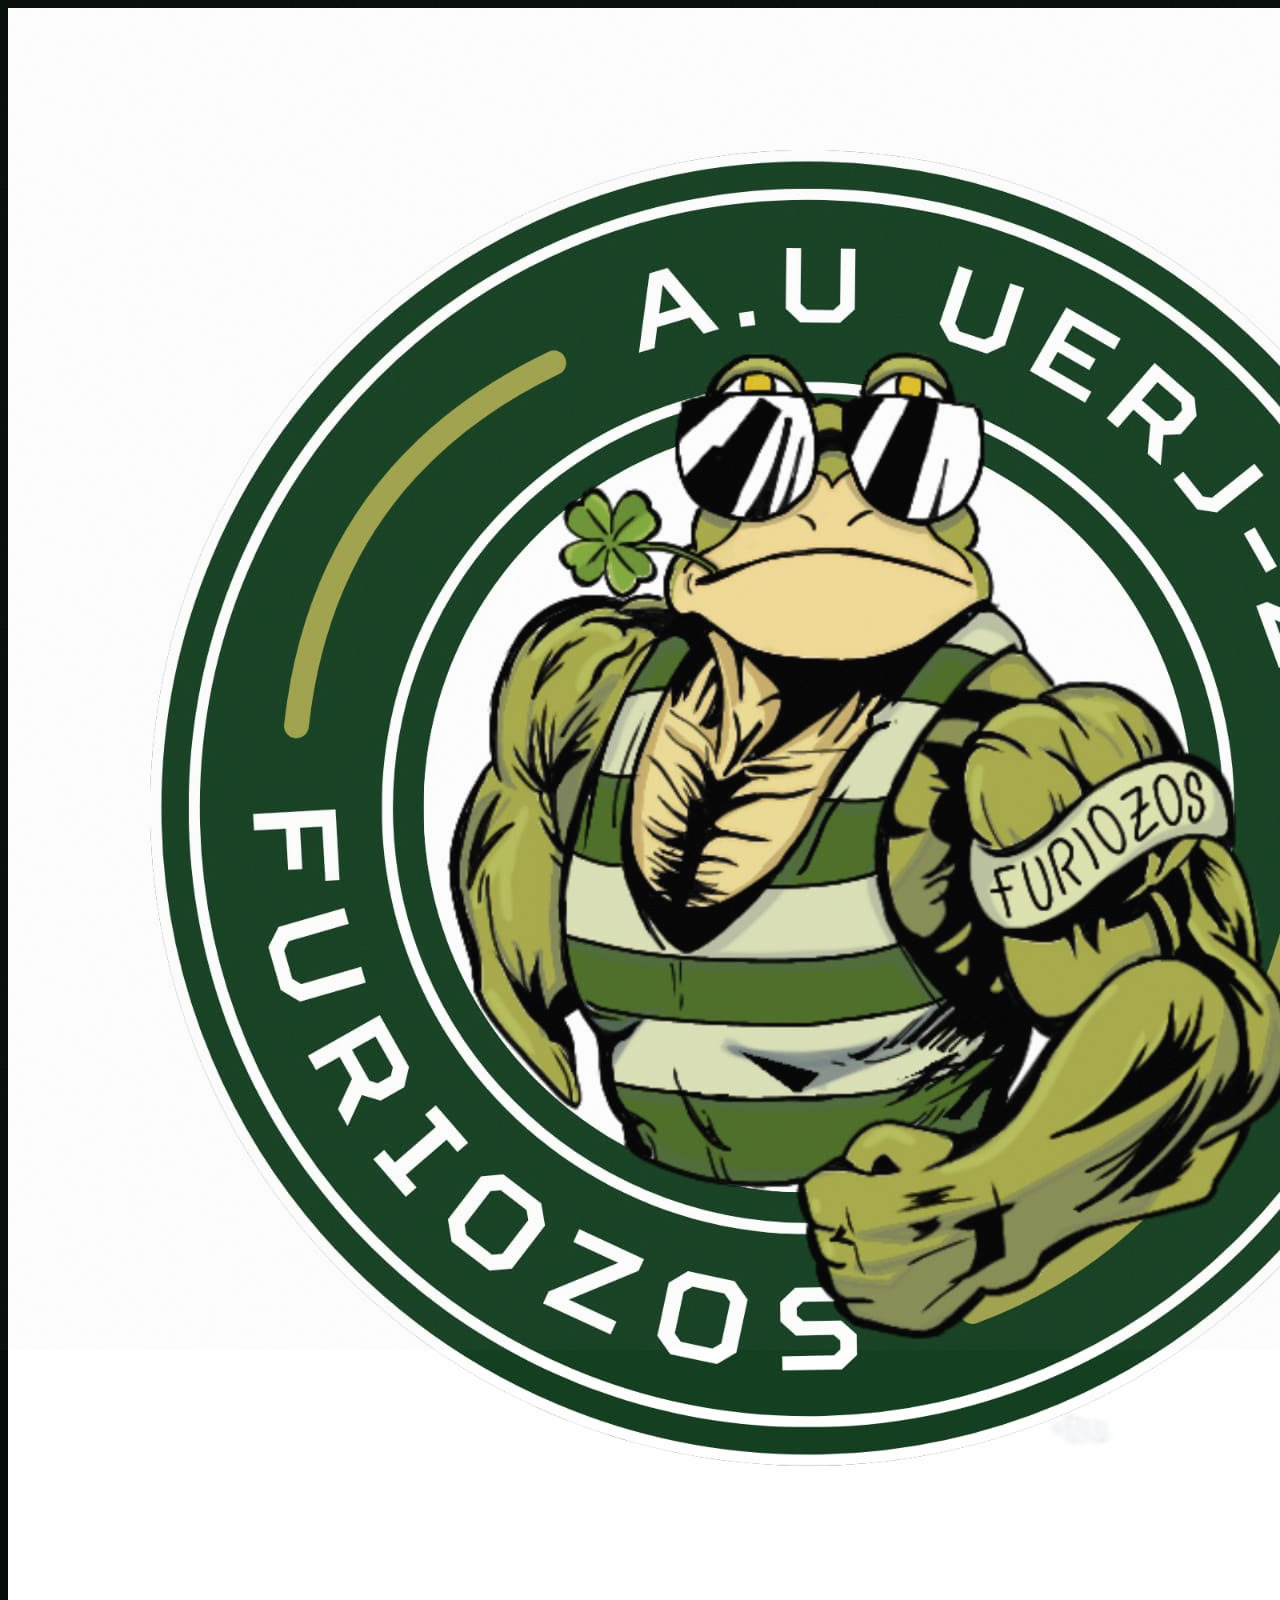
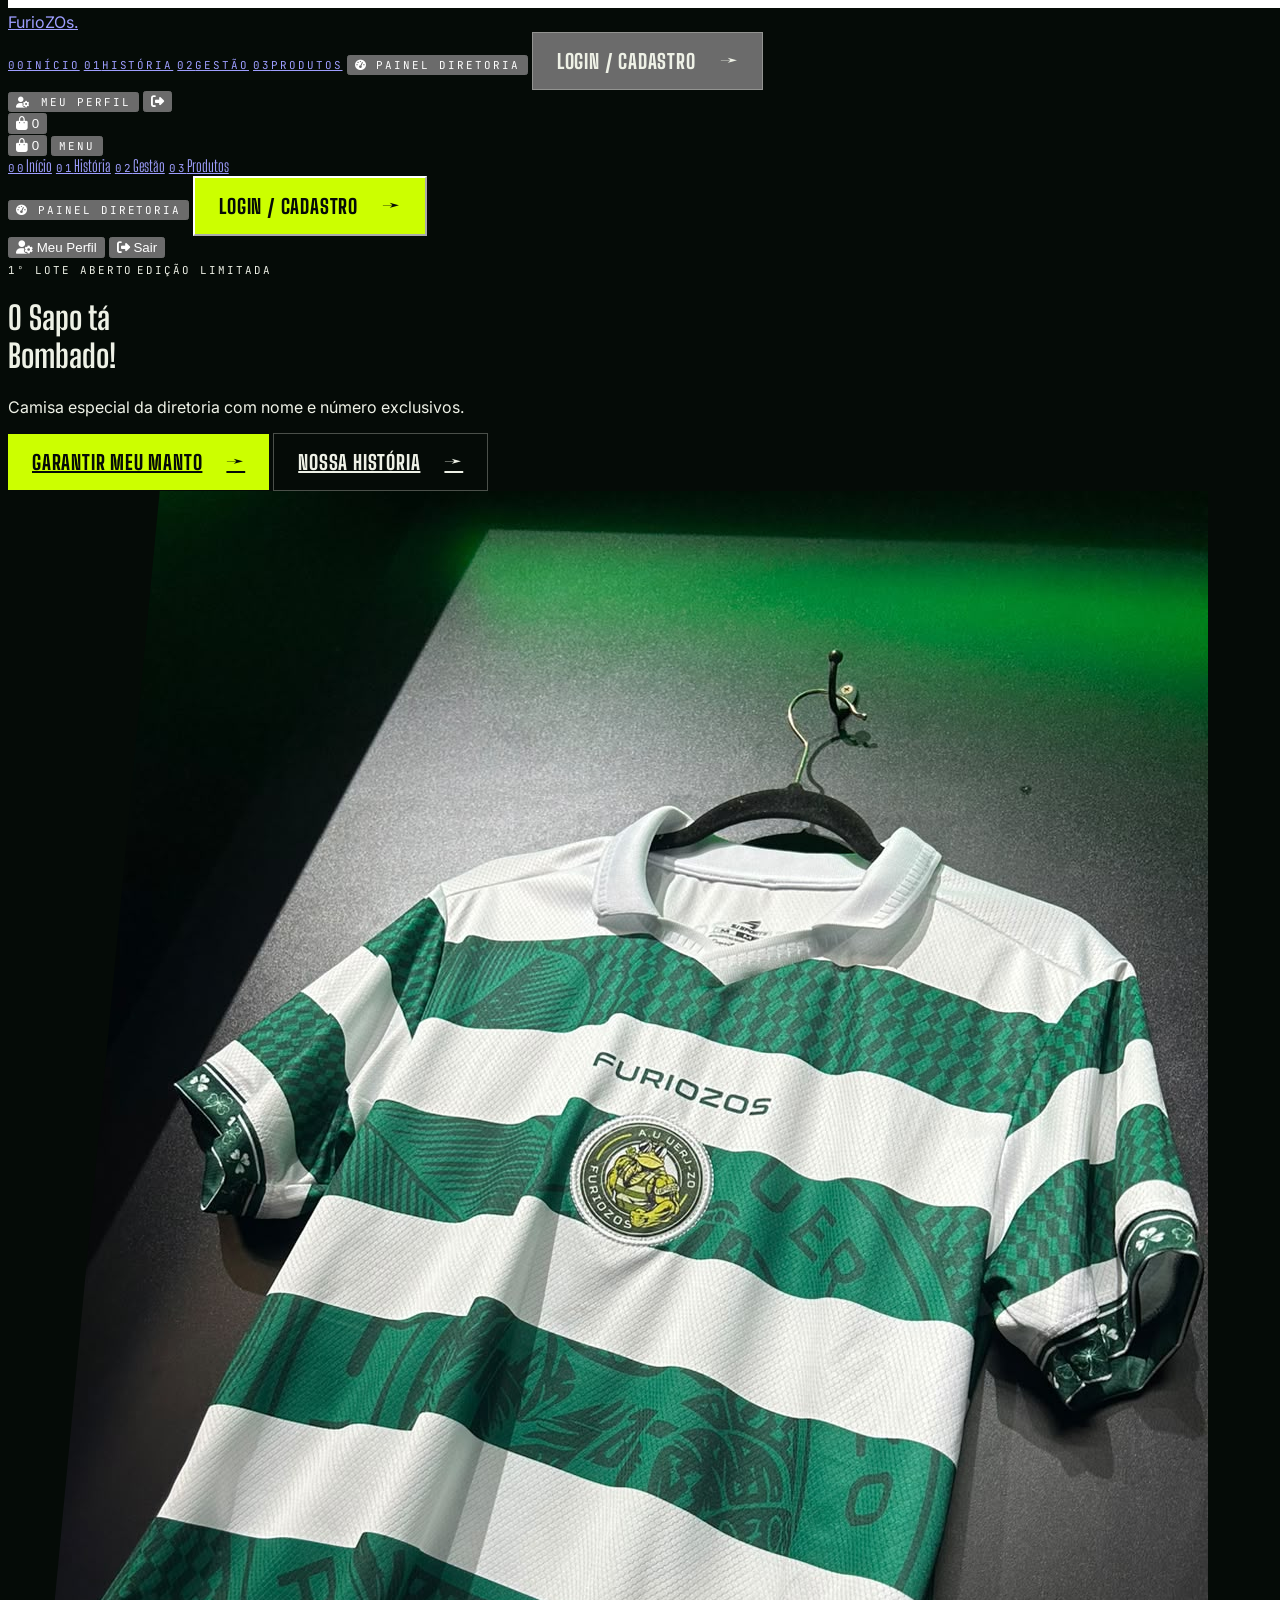
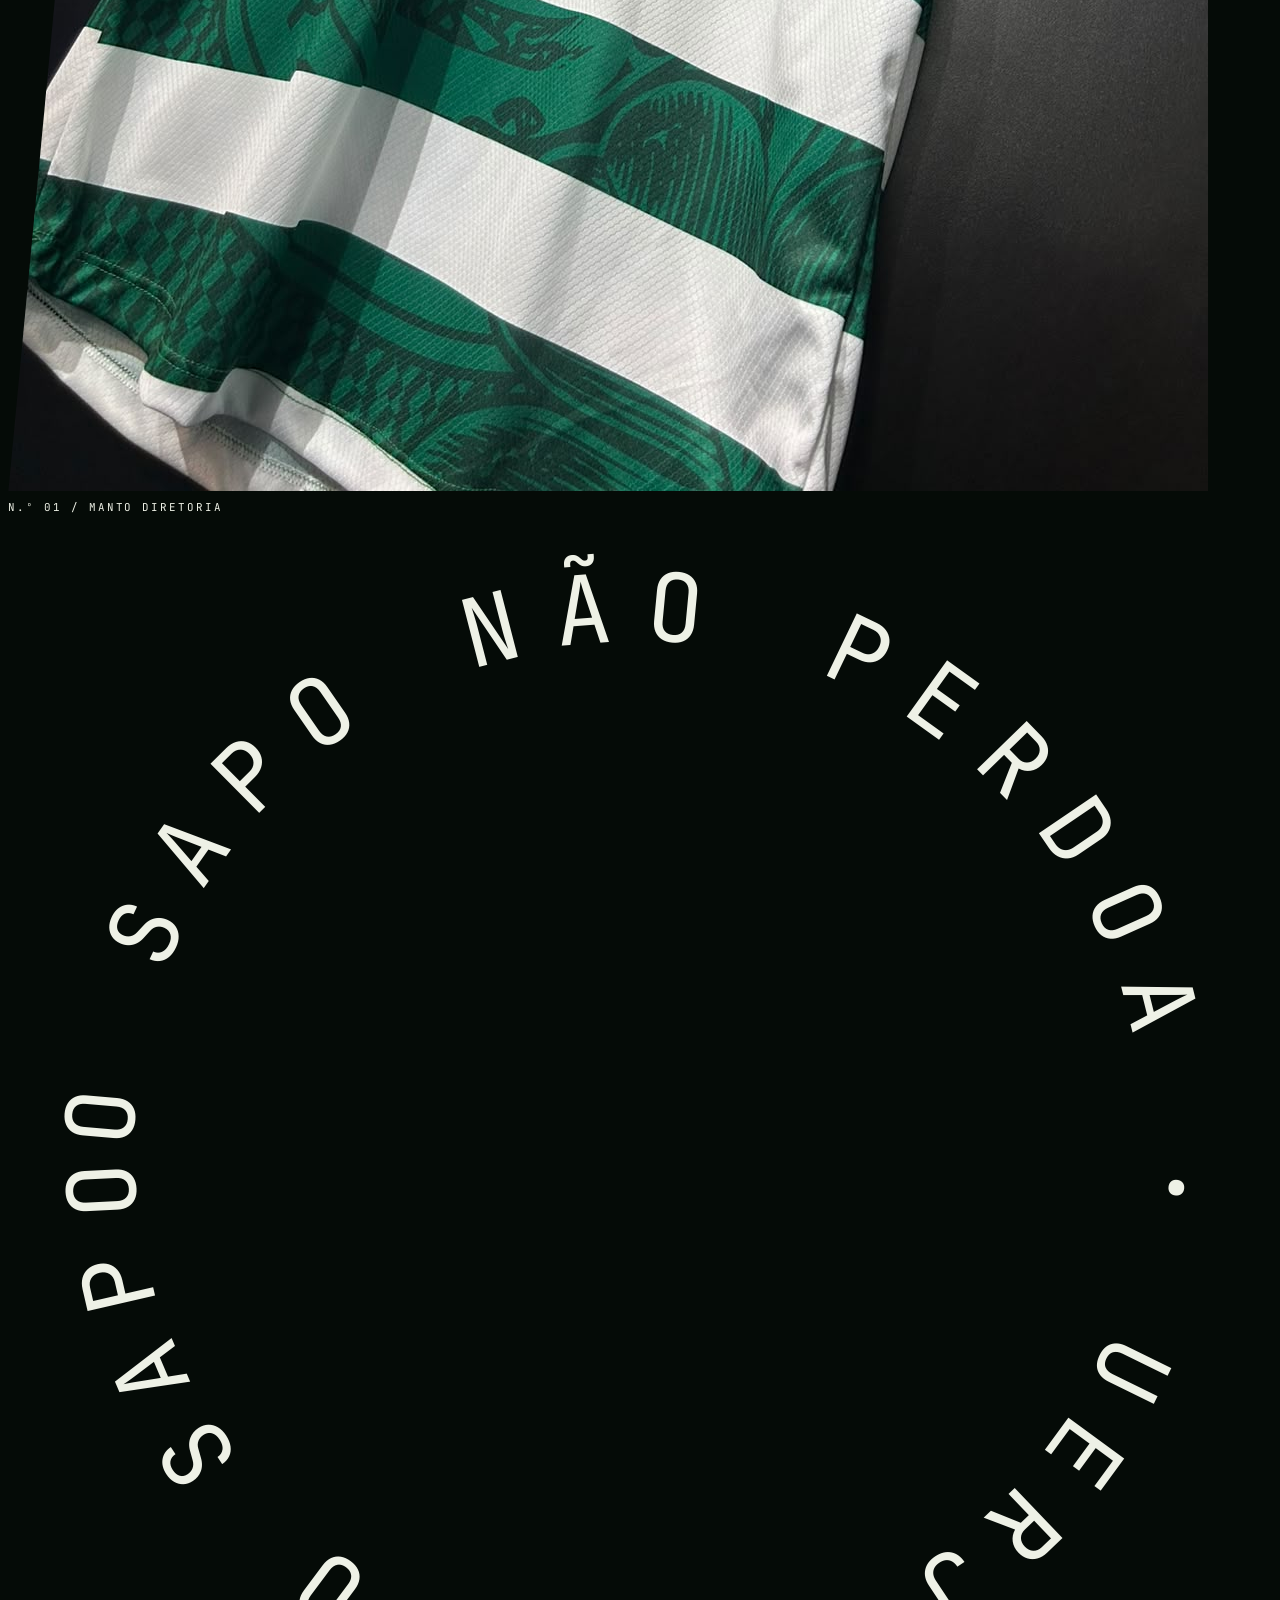
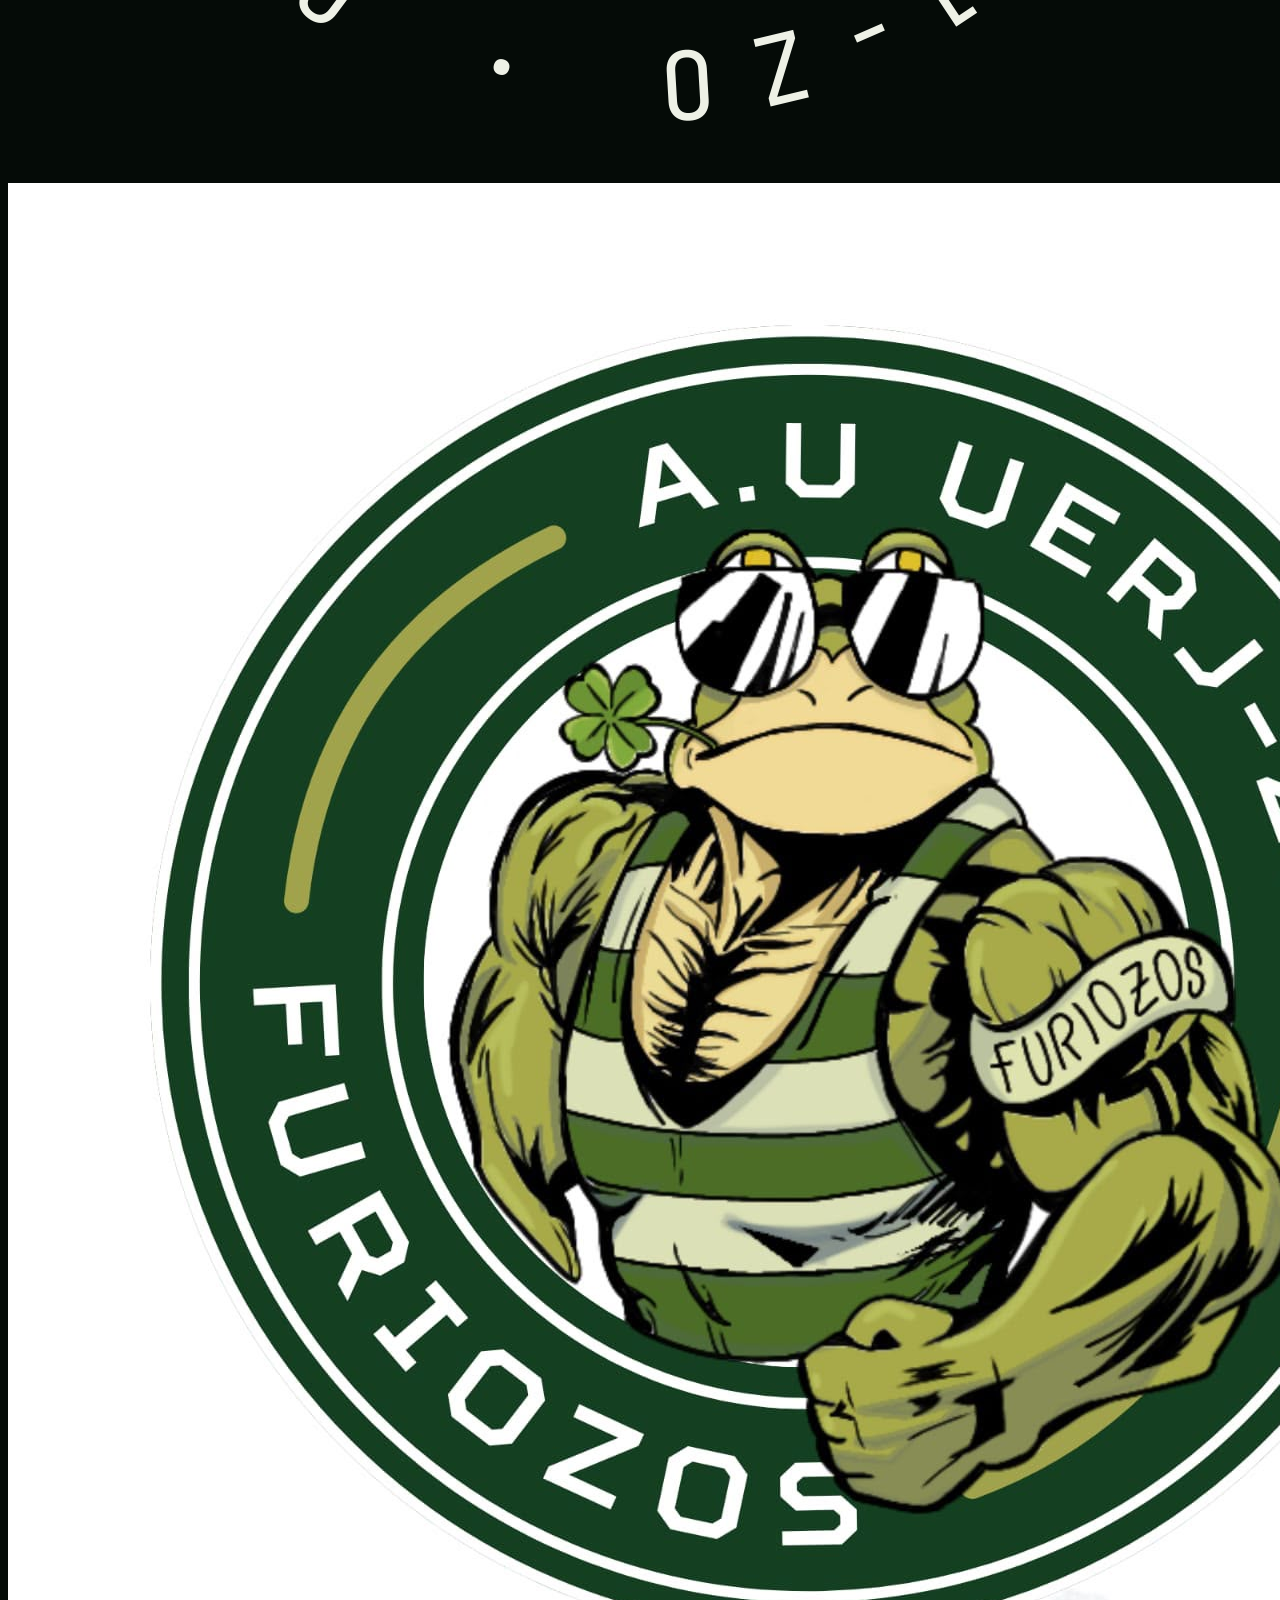
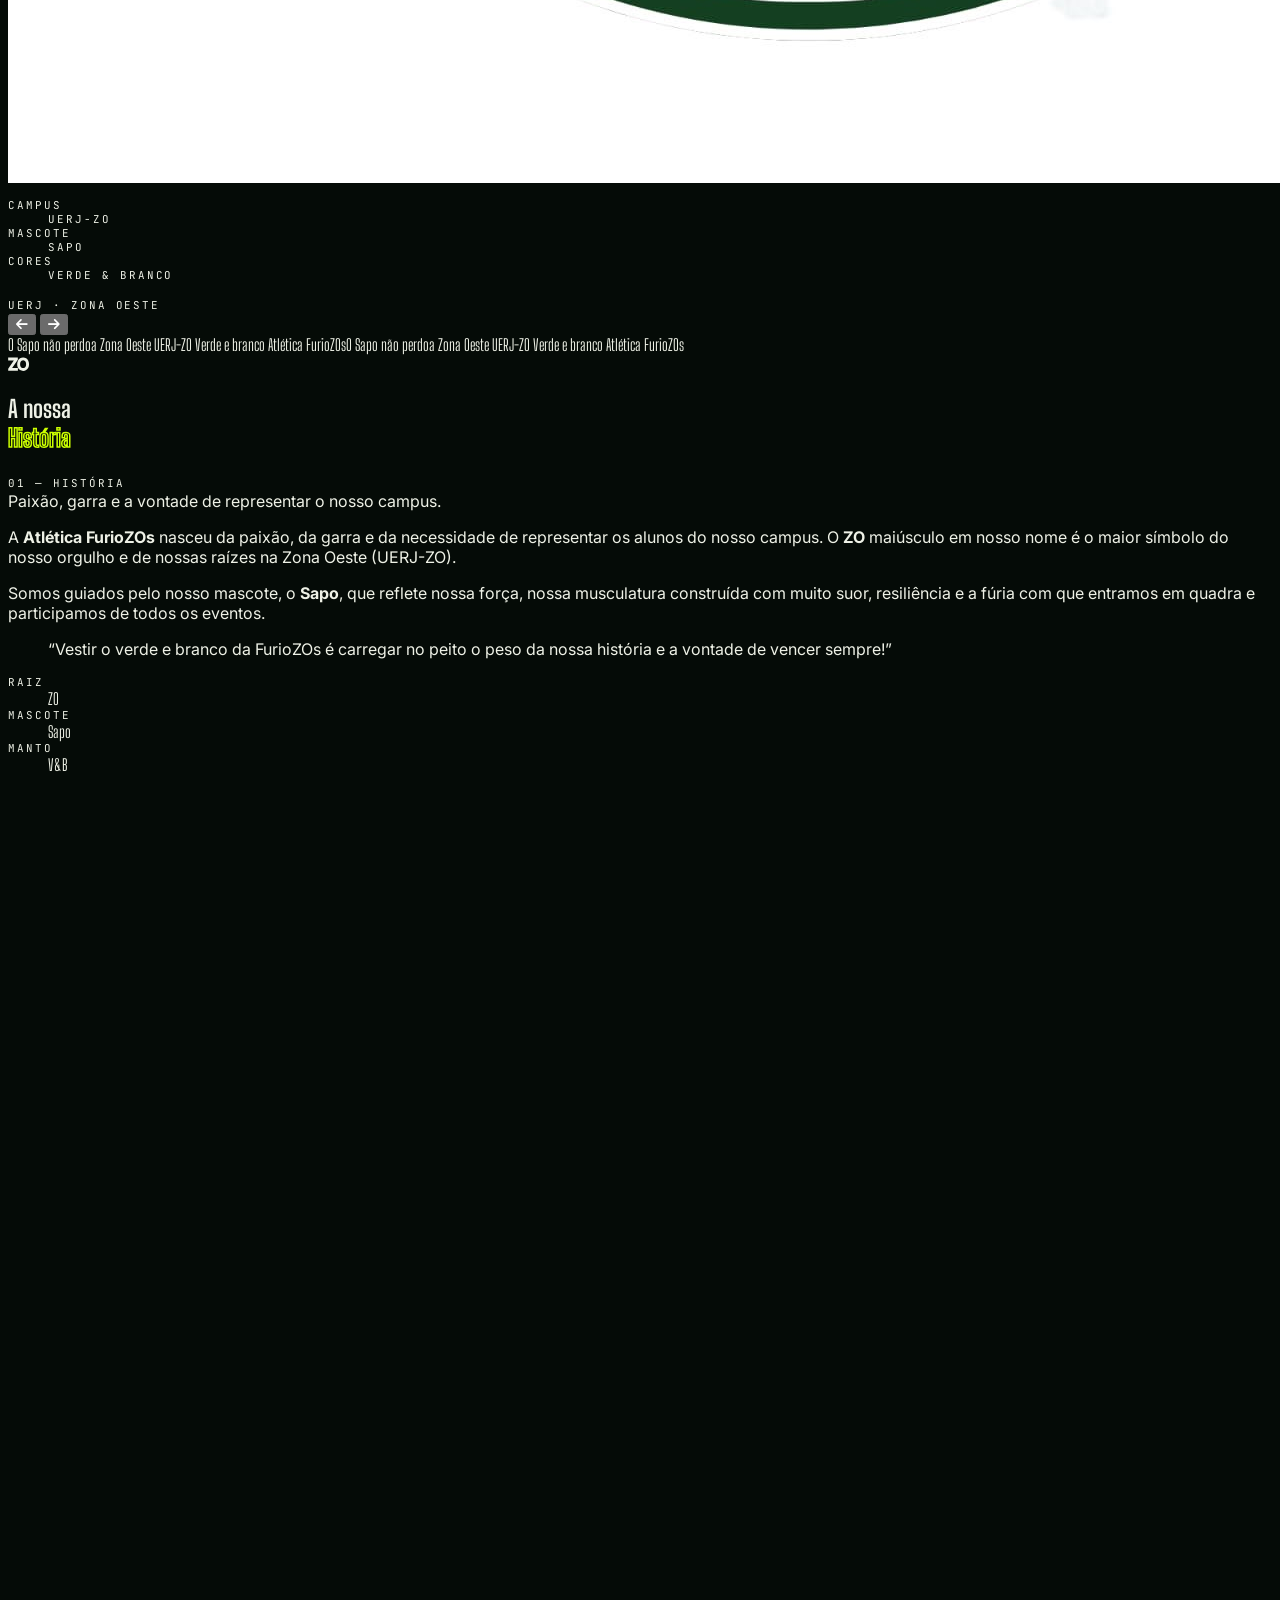
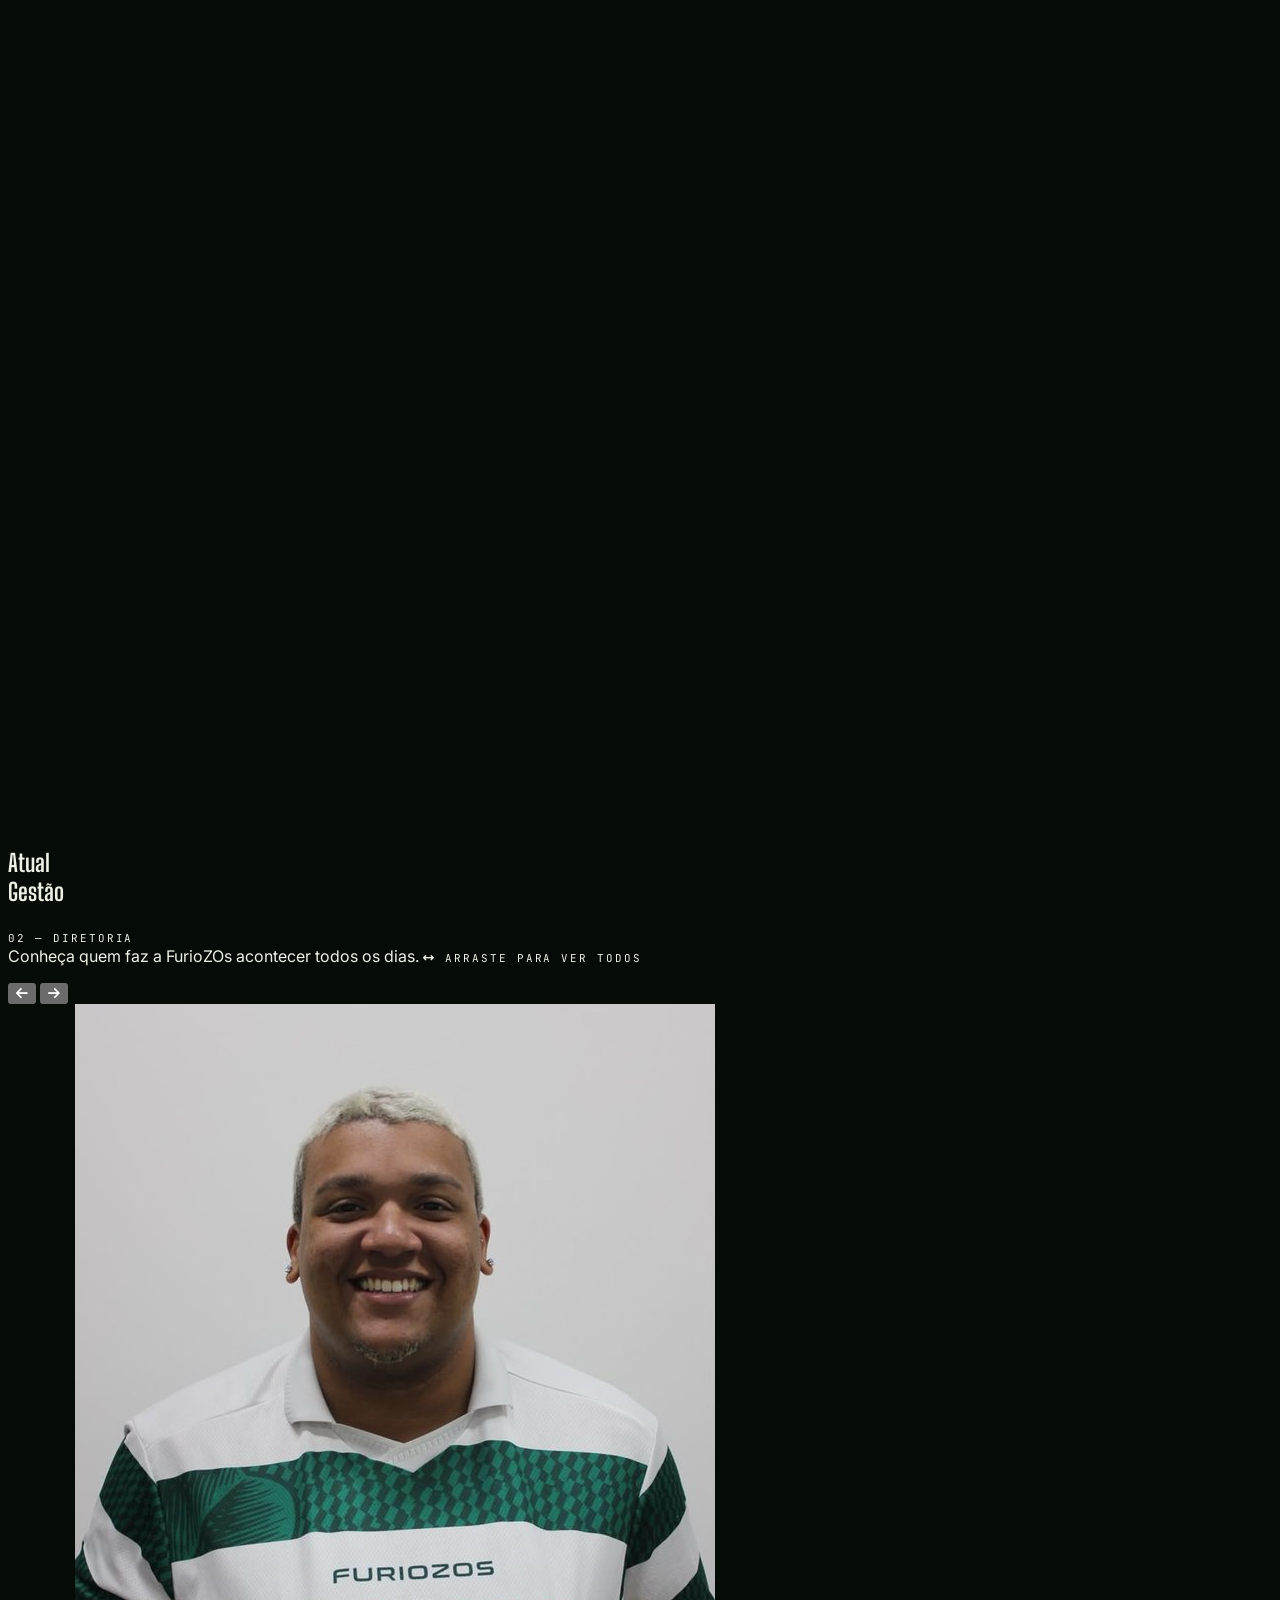
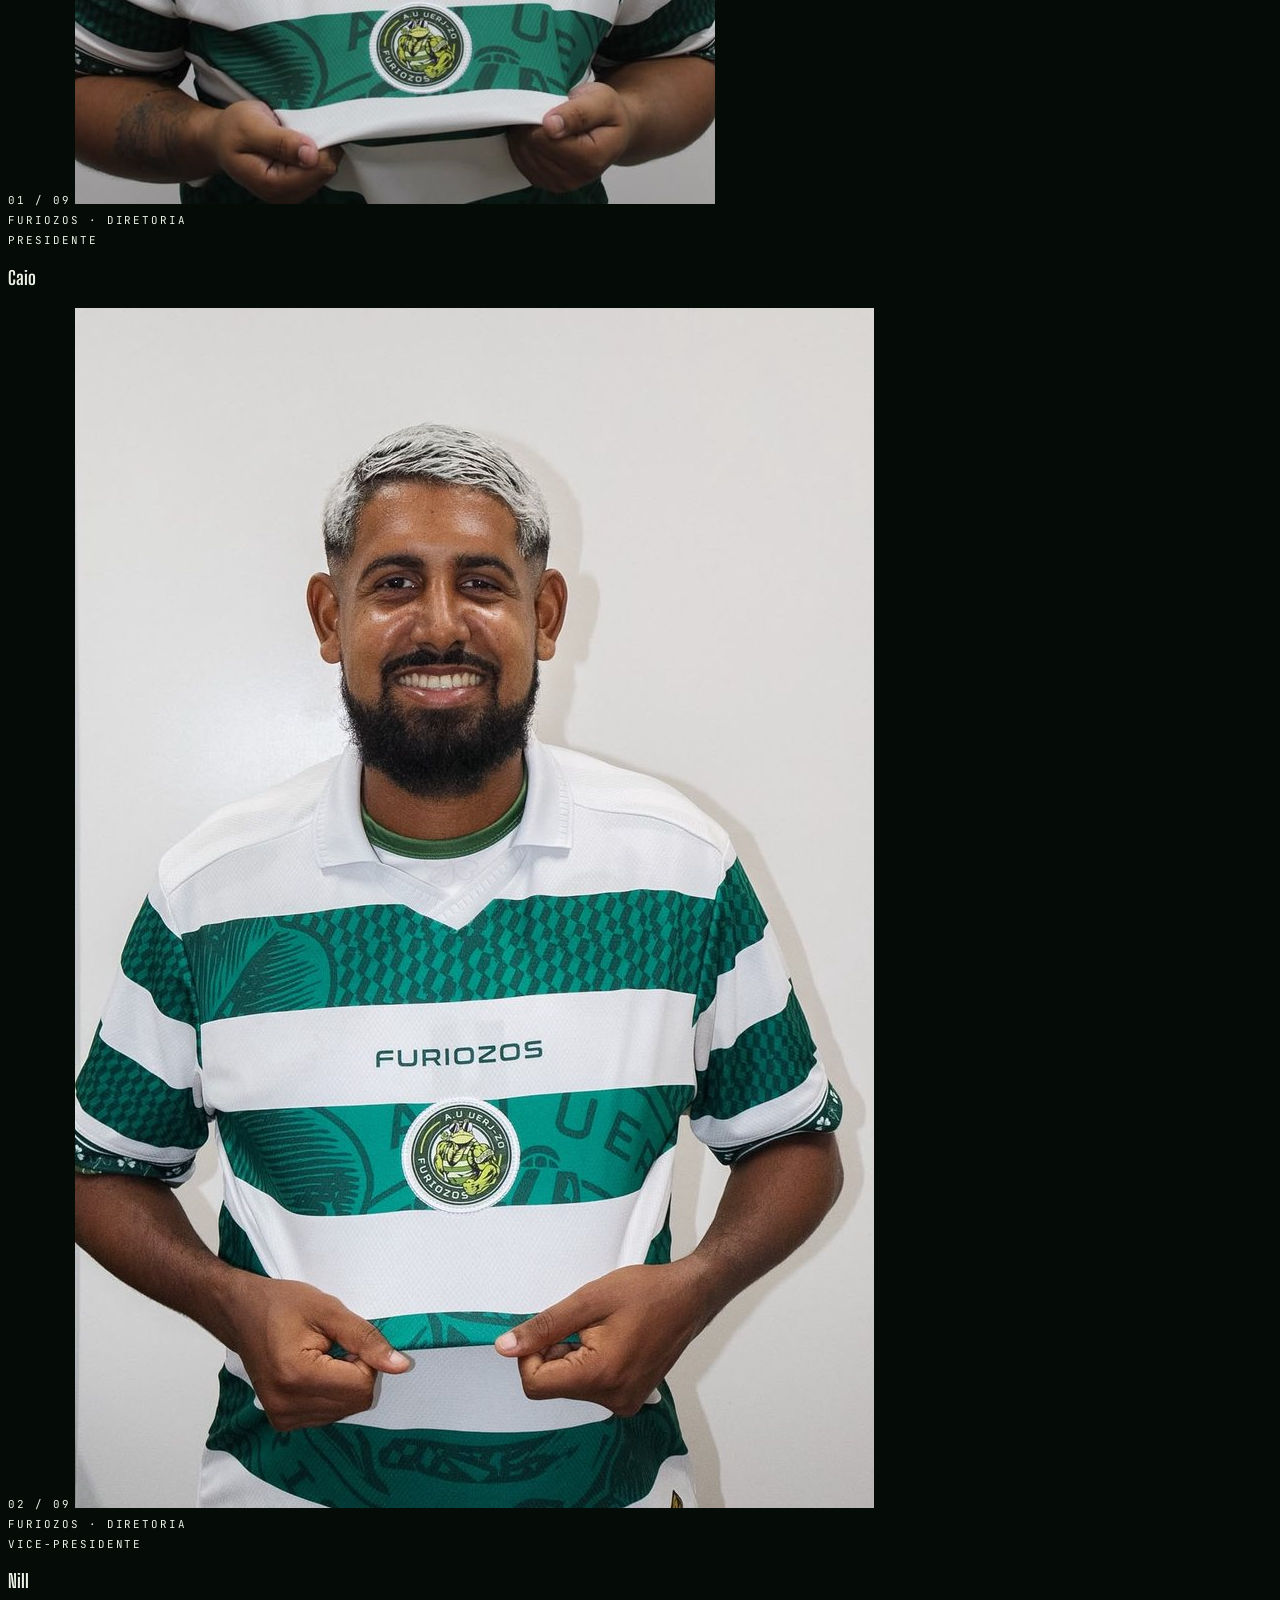
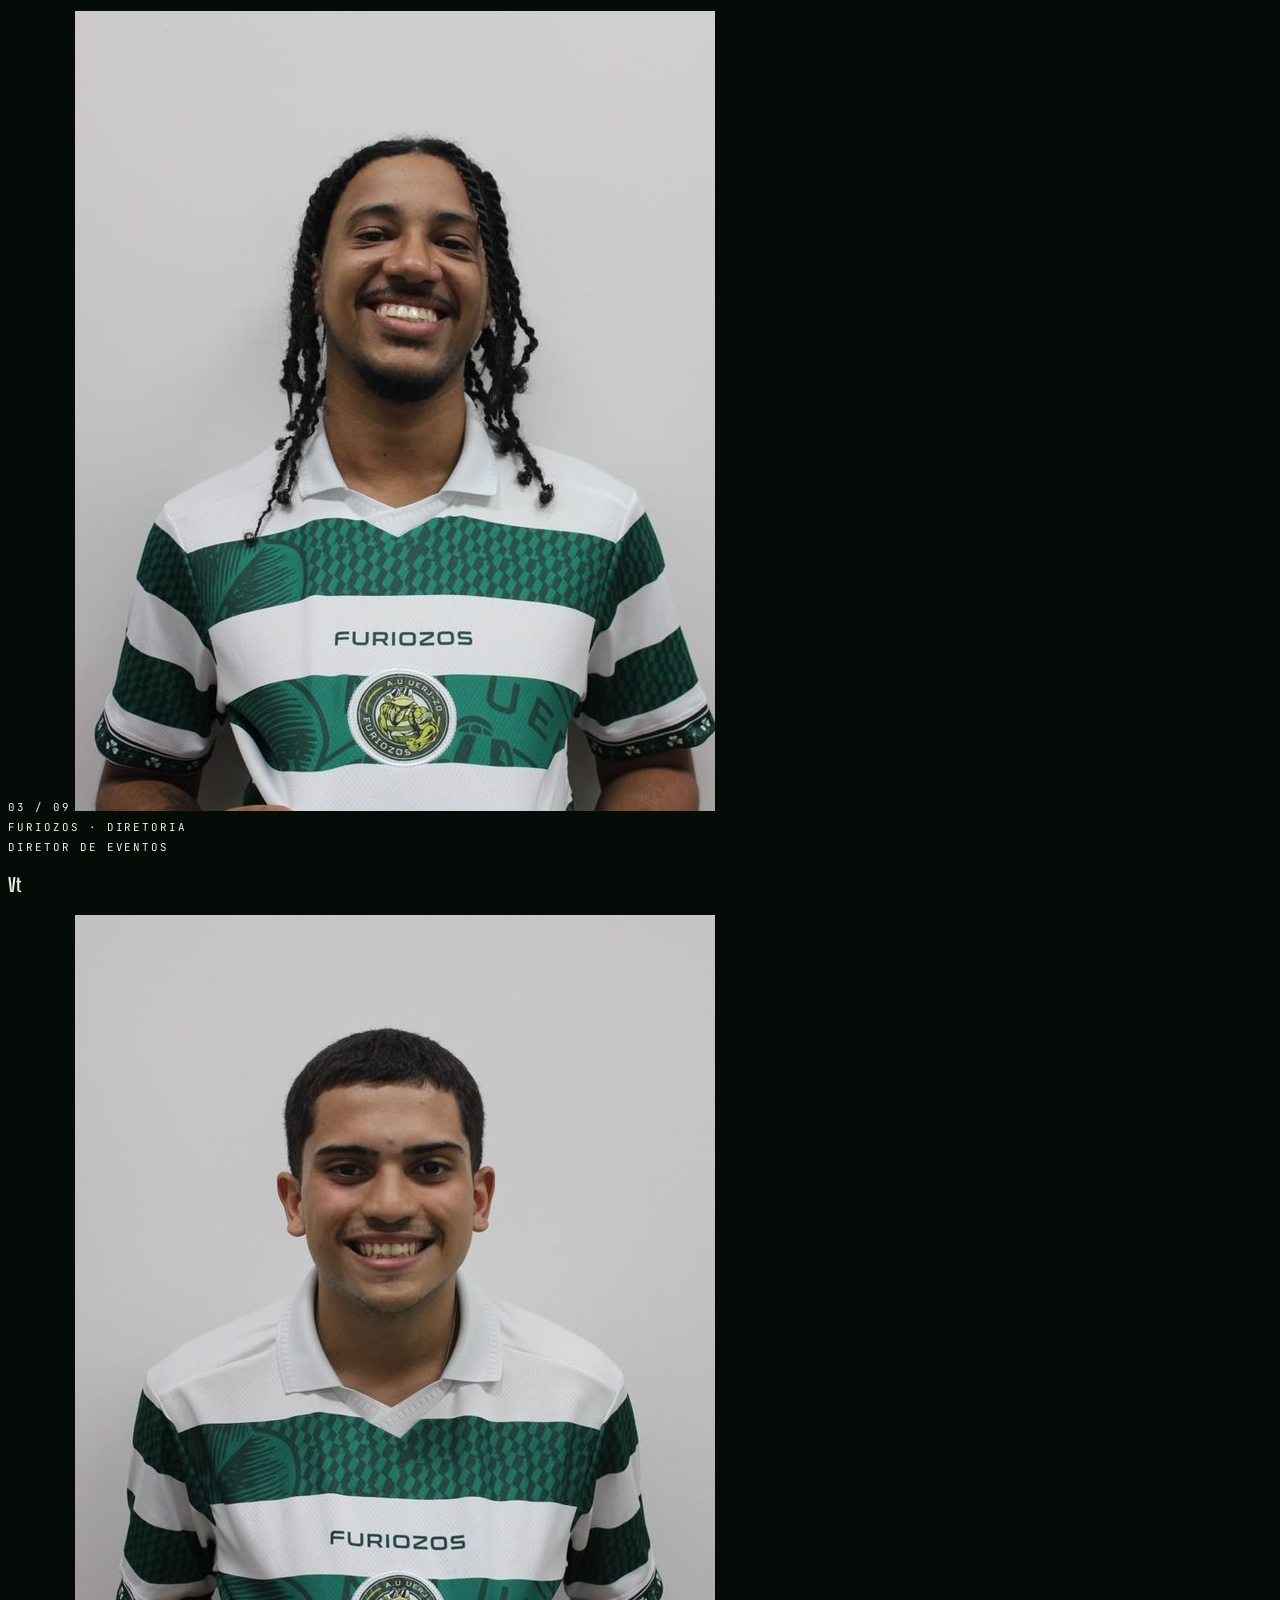
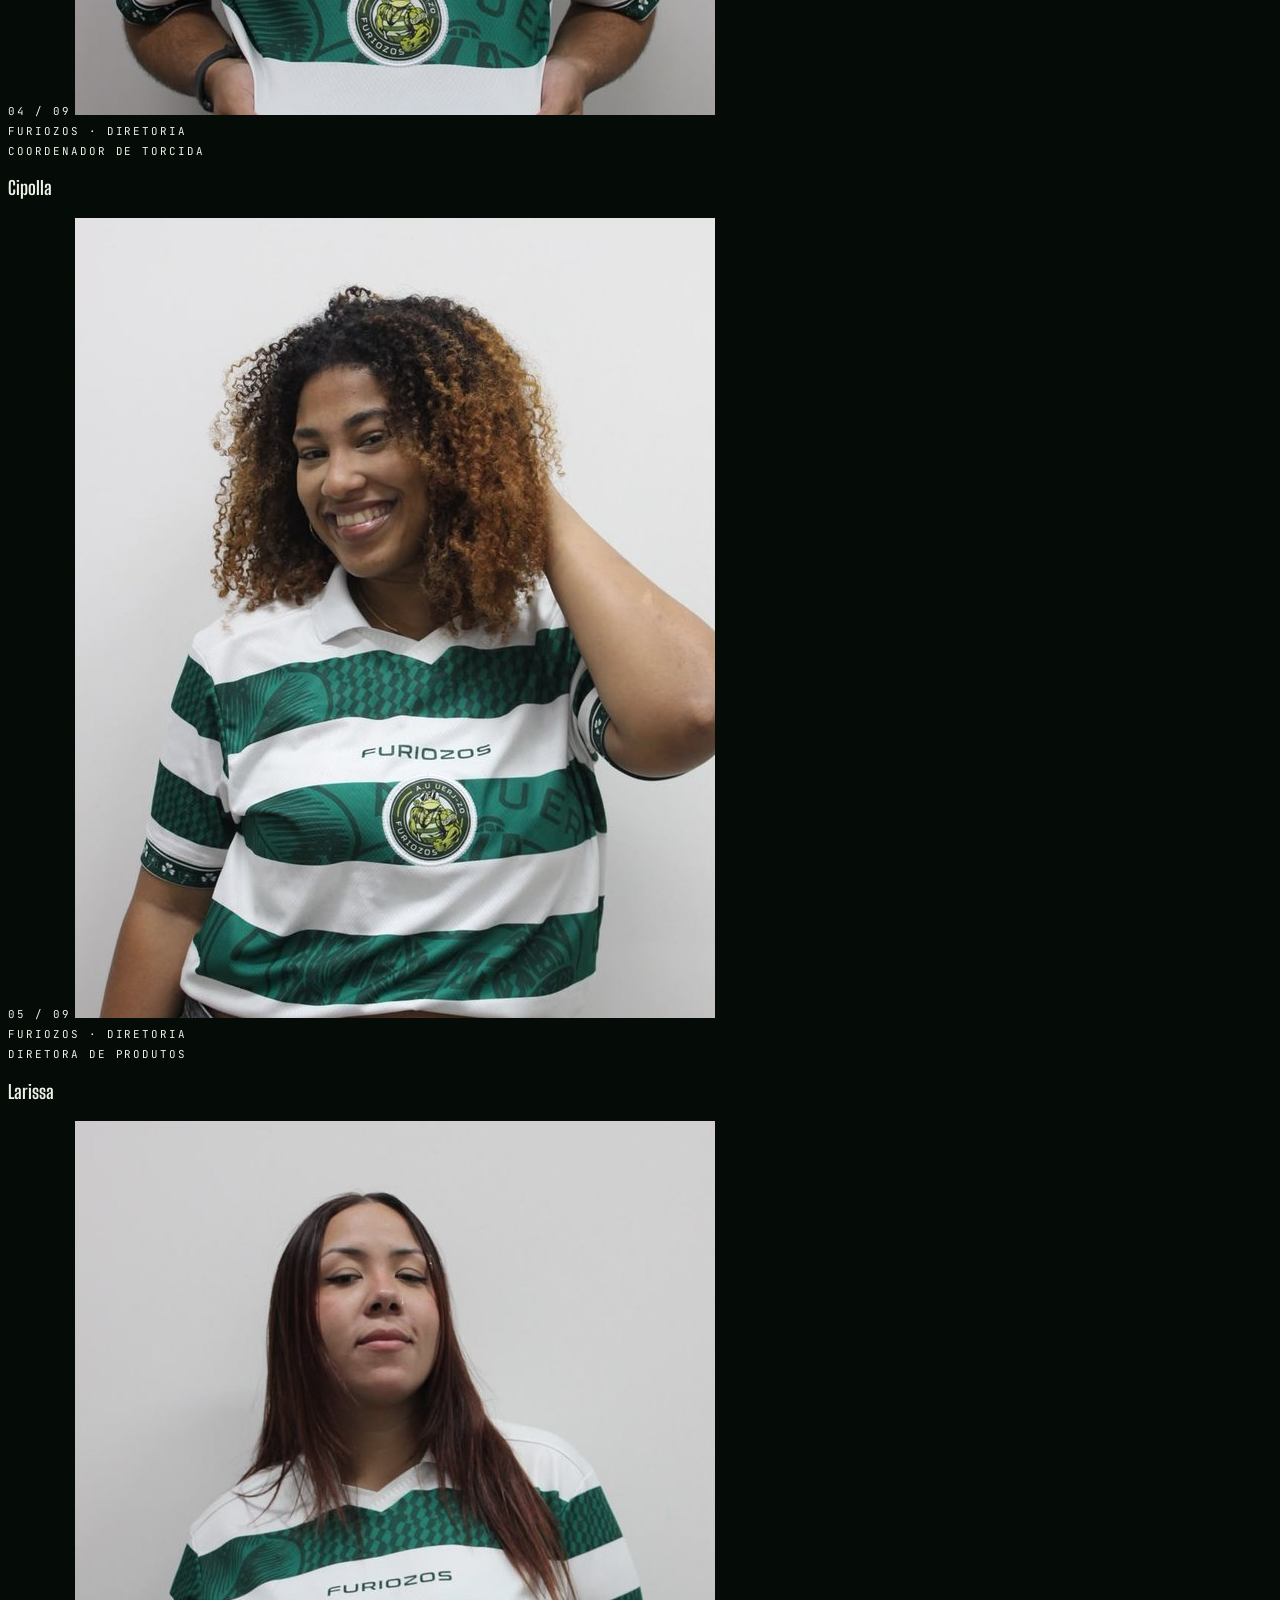
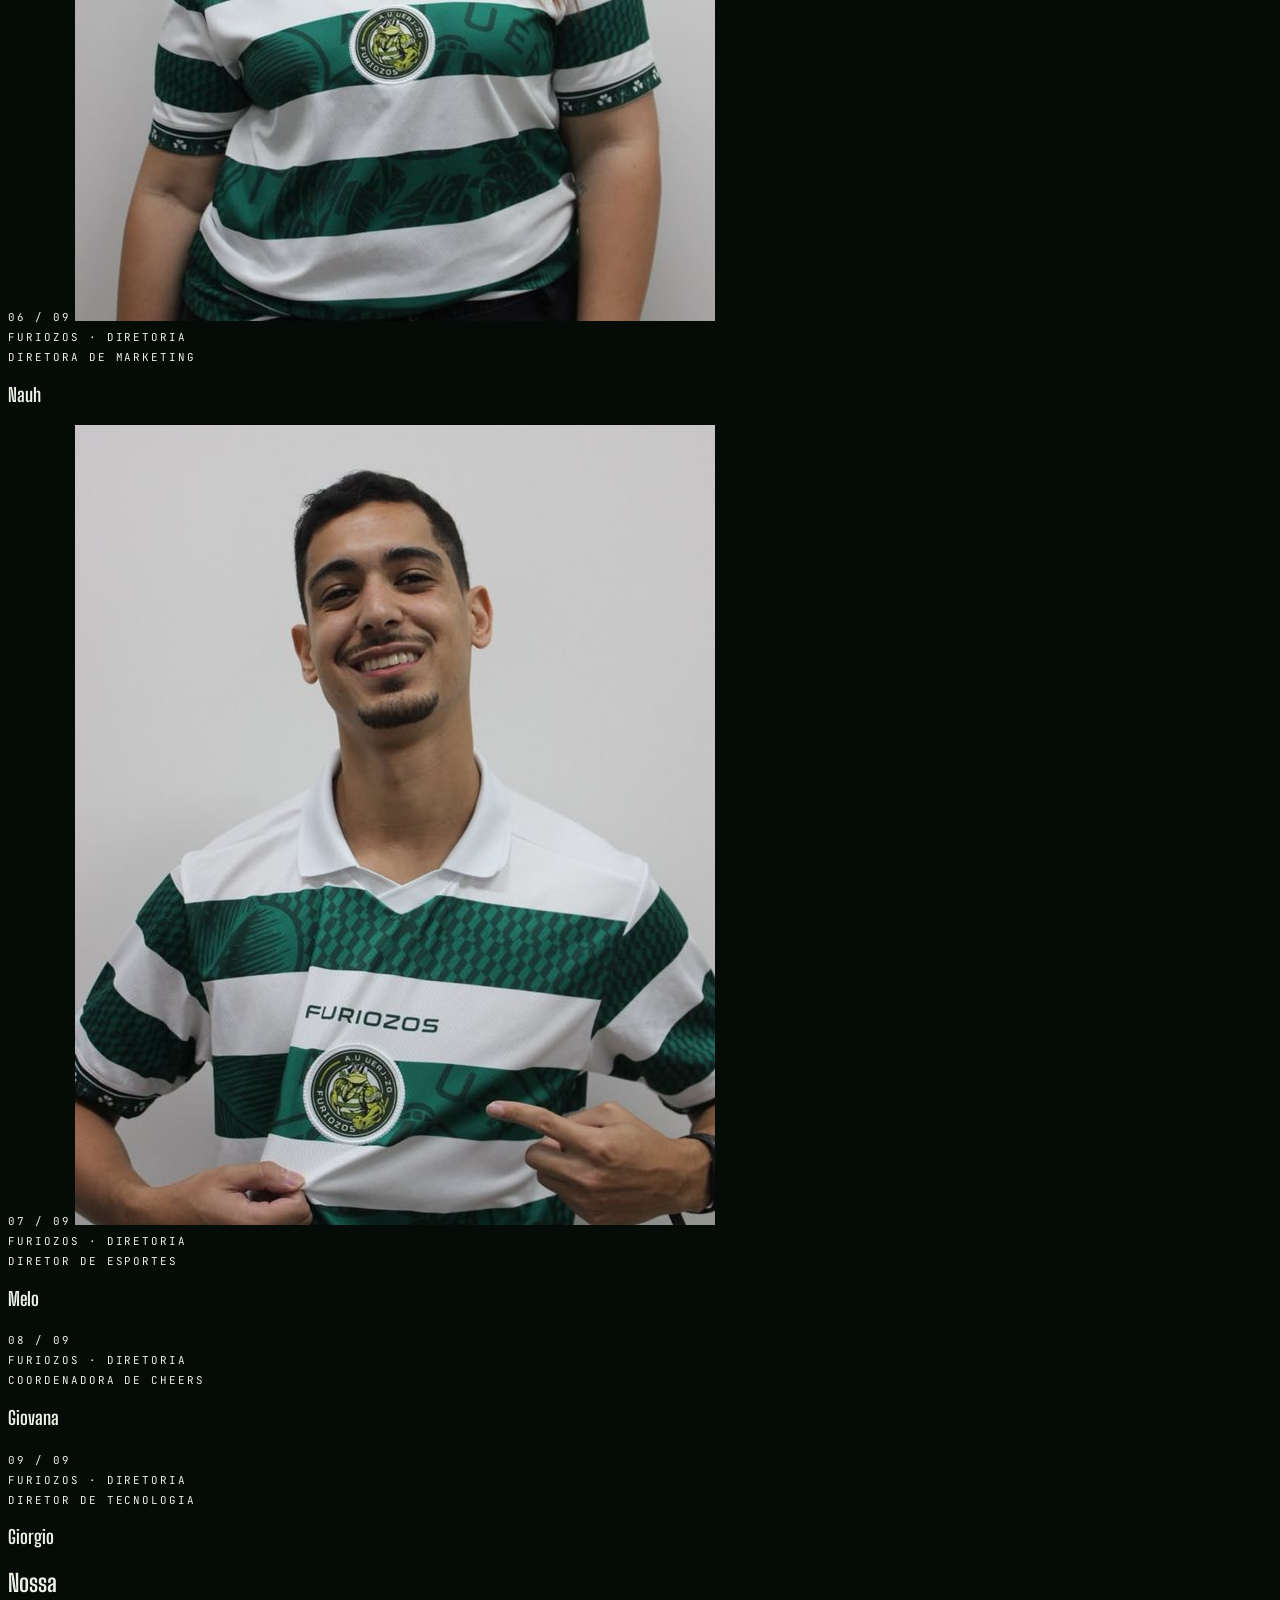
==== public/index.html @ 3c3c9f59 "Rodape: "Desenvolvido por Giorgio Bazet" com link para o LinkedIn Co-Authored-By: Claude Opus 5.5 <n" ====
<!DOCTYPE html>
<html lang="pt-BR" class="js-reveal">
<head>
    <meta charset="UTF-8">
    <meta name="viewport" content="width=device-width, initial-scale=1.0">
    <meta name="theme-color" content="#050b07">
    <meta name="description" content="Atlética FurioZOs (UERJ-ZO). História, diretoria e a lojinha oficial com camisas personalizadas. O Sapo não perdoa!">
    <title>Atlética FurioZOs • Zona Oeste</title>
    <link rel="icon" href="assets/img/logo-atletica.jpg">
    <!--By Giorgio Bazet-->

    <!-- Google Fonts (famílias separadas: se uma falhar, as outras continuam) -->
    <link rel="preconnect" href="https://fonts.googleapis.com">
    <link rel="preconnect" href="https://fonts.gstatic.com" crossorigin>
    <link href="https://fonts.googleapis.com/css2?family=Montserrat:wght@700;800;900&family=Inter:wght@400;500;600;700&family=Instrument+Serif:ital@0;1&family=JetBrains+Mono:wght@400;600&display=swap" rel="stylesheet">
    <link href="https://fonts.googleapis.com/css2?family=Big+Shoulders+Display:wght@600;700;800;900&family=Big+Shoulders+Stencil+Display:wght@800;900&display=swap" rel="stylesheet">

    <!-- FontAwesome -->
    <link rel="stylesheet" href="https://cdnjs.cloudflare.com/ajax/libs/font-awesome/6.4.0/css/all.min.css" integrity="sha384-iw3OoTErCYJJB9mCa8LNS2hbsQ7M3C0EpIsO/H5+EGAkPGc6rk+V8i04oW/K5xq0" crossorigin="anonymous" referrerpolicy="no-referrer">

    <!-- Tailwind CSS (CDN) -->
    <script src="https://cdn.tailwindcss.com"></script>

    <!-- Swiper CSS -->
    <link rel="stylesheet" href="https://cdn.jsdelivr.net/npm/swiper@11.2.10/swiper-bundle.min.css" integrity="sha384-gAPqlBuTCdtVcYt9ocMOYWrnBZ4XSL6q+4eXqwNycOr4iFczhNKtnYhF3NEXJM51" crossorigin="anonymous" />

    <!-- SheetJS (Exportação de Relatório Excel .xlsx) -->
    <script src="https://cdn.sheetjs.com/xlsx-0.20.1/package/dist/xlsx.full.min.js" integrity="sha384-QCIdq2UMVEoSRhR3ZWZwdz2/pivLowr+eokFMdYyukq7qI26VYRxFa4Nl6FKetmL" crossorigin="anonymous"></script>

    <!-- SDK Oficial Mercado Pago V2 -->
    <script src="https://sdk.mercadopago.com/js/v2"></script>

    <!-- Lenis (rolagem suave com inércia) -->
    <script src="https://cdn.jsdelivr.net/npm/lenis@1.1.13/dist/lenis.min.js" integrity="sha384-B2WBjDzEjJpYvhmi2UyEn7rektqkf5suS6sNoyyrf0EBAwBHdkiXxIlU0V5Ru2ed" crossorigin="anonymous" defer></script>

    <!-- Configuração do Tailwind -->
    <script src="assets/js/tailwind-config.js"></script>

    <!-- Estilos Customizados -->
    <link rel="stylesheet" href="assets/css/style.css">
</head>
<body class="grain text-bone antialiased flex flex-col min-h-screen bg-ink relative overflow-x-hidden">

    <!-- Barra de progresso da rolagem -->
    <div id="scroll-progress" class="fixed top-0 left-0 w-full h-[3px] bg-neon z-[70] pointer-events-none"></div>
    <!-- Cursor próprio (só com mouse) -->
    <div id="cursor-dot" aria-hidden="true"></div>

    <!-- Navbar -->
    <nav id="site-nav" class="fixed w-full top-0 z-50 border-b border-transparent">
        <div class="max-w-7xl mx-auto px-4 sm:px-6 lg:px-8">
            <div class="flex justify-between items-center h-16 md:h-20">
                <!-- Logo -->
                <a href="#" class="flex items-center gap-3 group" aria-label="Atlética FurioZOs - topo">
                    <span class="w-10 h-10 md:w-11 md:h-11 rounded-full overflow-hidden ring-2 ring-neon/70 group-hover:ring-neon transition-all shrink-0 bg-white">
                        <img src="assets/img/logo-atletica.jpg" alt="" class="w-full h-full object-cover scale-[1.22]">
                    </span>
                    <span class="font-stencil font-black text-2xl md:text-3xl tracking-tight text-bone leading-none">
                        Furio<span class="text-neon">ZOs</span><span class="text-neon">.</span>
                    </span>
                </a>

                <!-- Desktop Menu -->
                <div class="hidden md:flex items-center gap-7">
                    <a href="#" class="nav-link label flex gap-2 text-bone/90 hover:text-neon transition-colors"><span class="opacity-40">00</span><span class="relative">Início<span class="nav-underline absolute -bottom-1 left-0 h-px w-full bg-current"></span></span></a>
                    <a href="#sobre" class="nav-link label flex gap-2 text-bone/90 hover:text-neon transition-colors"><span class="opacity-40">01</span><span class="relative">História<span class="nav-underline absolute -bottom-1 left-0 h-px w-full bg-current"></span></span></a>
                    <a href="#gestao" class="nav-link label flex gap-2 text-bone/90 hover:text-neon transition-colors"><span class="opacity-40">02</span><span class="relative">Gestão<span class="nav-underline absolute -bottom-1 left-0 h-px w-full bg-current"></span></span></a>
                    <a href="#produtos" class="nav-link label flex gap-2 text-bone/90 hover:text-neon transition-colors"><span class="opacity-40">03</span><span class="relative">Produtos<span class="nav-underline absolute -bottom-1 left-0 h-px w-full bg-current"></span></span></a>

                    <!-- Botão Painel Admin -->
                    <button id="btn-admin-nav" type="button" class="hidden label bg-neon/10 text-neon border border-neon/60 hover:bg-neon hover:text-ink px-3 py-2 transition-all items-center gap-1.5">
                        <i class="fa-solid fa-gauge-high"></i> Painel Diretoria
                    </button>

                    <button id="btn-login-nav" type="button" class="btn-razor btn-razor--ghost !text-sm !py-2 !px-4 !gap-3">
                        <span>Login / Cadastro</span><span class="arrow">→</span>
                    </button>

                    <!-- Usuário Logado + Botão Meu Perfil -->
                    <div id="user-info-nav" class="hidden text-neon font-medium text-sm items-center gap-2">
                        <button id="btn-profile-nav" type="button" class="label hover:bg-neon hover:text-ink text-neon px-3 py-2 transition-all flex items-center gap-2 border border-neon/40" title="Abrir Meu Perfil e Pedidos">
                            <i class="fa-solid fa-user-gear"></i> <span id="nav-username">Meu Perfil</span>
                        </button>
                        <button id="btn-logout" type="button" class="ml-1 text-xs text-red-400 hover:text-red-300 px-2 py-1" title="Sair da Conta"><i class="fa-solid fa-sign-out-alt text-base"></i></button>
                    </div>

                    <button id="btn-cart-nav" type="button" class="relative text-bone hover:text-neon transition-colors flex items-center gap-2" aria-label="Abrir carrinho">
                        <i class="fa-solid fa-bag-shopping text-xl"></i>
                        <span id="cart-badge" class="absolute -top-2 -right-3 bg-neon text-ink text-[11px] font-mono font-bold h-5 min-w-[1.25rem] px-1 flex items-center justify-center">0</span>
                    </button>
                </div>

                <!-- Mobile Menu Button -->
                <div class="md:hidden flex items-center gap-5">
                    <button id="btn-cart-mobile" type="button" class="relative text-bone hover:text-neon" aria-label="Abrir carrinho">
                        <i class="fa-solid fa-bag-shopping text-xl"></i>
                        <span id="cart-badge-mobile" class="absolute -top-2 -right-3 bg-neon text-ink text-[11px] font-mono font-bold h-5 min-w-[1.25rem] px-1 flex items-center justify-center">0</span>
                    </button>
                    <button id="mobile-menu-btn" type="button" class="label text-bone hover:text-neon border border-bone/30 px-3 py-2.5 min-w-[4.5rem] focus:outline-none" aria-controls="mobile-menu" aria-expanded="false">
                        Menu
                    </button>
                </div>
            </div>
        </div>

    </nav>

    <!-- Mobile Menu: cortina em tela cheia (fora da <nav> de propósito: o
         backdrop-filter da navbar prenderia este "fixed" dentro dela) -->
    <div id="mobile-menu" class="hidden md:hidden fixed inset-x-0 top-16 bottom-0 bg-furiozo-dark z-[45] overflow-y-auto overscroll-contain" data-lenis-prevent>
        <div class="absolute inset-0 hatch pointer-events-none"></div>
        <div class="relative px-4 pt-6 pb-10 flex flex-col min-h-full">
            <a href="#" class="flex items-baseline gap-3 border-b border-bone/15 py-2 font-sport font-black uppercase text-[15vw] leading-[0.9] text-bone hover:text-neon"><span class="label text-neon">00</span>Início</a>
            <a href="#sobre" class="flex items-baseline gap-3 border-b border-bone/15 py-2 font-sport font-black uppercase text-[15vw] leading-[0.9] text-bone hover:text-neon"><span class="label text-neon">01</span>História</a>
            <a href="#gestao" class="flex items-baseline gap-3 border-b border-bone/15 py-2 font-sport font-black uppercase text-[15vw] leading-[0.9] text-bone hover:text-neon"><span class="label text-neon">02</span>Gestão</a>
            <a href="#produtos" class="flex items-baseline gap-3 border-b border-bone/15 py-2 font-sport font-black uppercase text-[15vw] leading-[0.9] text-bone hover:text-neon"><span class="label text-neon">03</span>Produtos</a>
            <div class="mt-auto pt-8 space-y-2">
                <button id="btn-admin-mobile" type="button" class="hidden w-full text-left px-4 py-3 label bg-neon/15 text-neon border border-neon">
                    <i class="fa-solid fa-gauge-high mr-2"></i> Painel Diretoria
                </button>
                <button id="btn-login-mobile" type="button" class="btn-razor btn-razor--solid w-full"><span>Login / Cadastro</span><span class="arrow">→</span></button>
                <div id="user-info-mobile" class="hidden px-4 py-3 bg-ink/40 border border-neon/30 text-neon font-medium text-sm justify-between items-center">
                    <button id="btn-profile-mobile" type="button" class="font-bold flex items-center gap-2 text-left">
                        <i class="fa-solid fa-user-gear"></i> <span id="mobile-username">Meu Perfil</span>
                    </button>
                    <button id="btn-logout-mobile" type="button" class="text-red-300 bg-red-400/10 px-3 py-1"><i class="fa-solid fa-sign-out-alt"></i> Sair</button>
                </div>
            </div>
        </div>
    </div>

    <!-- Hero Carousel -->
    <header class="relative w-full min-h-[640px] h-[100svh] max-h-[960px] bg-ink overflow-hidden">
        <!-- brilho neon de fundo -->
        <div aria-hidden="true" class="pointer-events-none absolute -top-1/3 -right-1/4 w-[80vw] h-[80vw] rounded-full bg-furiozo-dark/60 blur-[140px]"></div>
        <div aria-hidden="true" class="pointer-events-none absolute bottom-0 -left-1/4 w-[50vw] h-[50vw] rounded-full bg-neon/[0.07] blur-[120px]"></div>

        <div class="swiper mySwiper w-full h-full">
            <div class="swiper-wrapper">
                <!-- Slide 1: Coleção Diretoria -->
                <div class="swiper-slide relative">
                    <div class="max-w-7xl mx-auto h-full px-4 sm:px-6 lg:px-8 pt-24 md:pt-28 pb-24 grid grid-cols-1 lg:grid-cols-12 gap-8 items-center">
                        <div class="lg:col-span-7 relative z-10">
                            <div class="flex flex-wrap items-center gap-3 mb-6 hero-rise">
                                <span class="label inline-flex items-center gap-2 bg-neon text-ink px-3 py-1.5"><span class="w-1.5 h-1.5 rounded-full bg-ink animate-blink"></span>1º Lote aberto</span>
                                <span class="label text-smoke border border-ash px-3 py-1.5">Edição limitada</span>
                            </div>
                            <h1 class="font-stencil font-black uppercase leading-[0.82] tracking-[-0.01em] text-[clamp(3.6rem,11vw,9.5rem)] hero-rise-2">
                                O Sapo tá<br><span class="text-neon">Bombado!</span>
                            </h1>
                            <p class="font-serif italic text-2xl md:text-4xl leading-tight text-bone/90 mt-6 max-w-xl hero-rise-3">
                                Camisa especial da diretoria com <span class="text-neon">nome e número</span> exclusivos.
                            </p>
                            <div class="mt-8 flex flex-col sm:flex-row gap-3 max-w-xl hero-rise-3">
                                <a href="#produtos" class="btn-razor btn-razor--solid sm:flex-1"><span>Garantir meu manto</span><span class="arrow">→</span></a>
                                <a href="#sobre" class="btn-razor btn-razor--ghost sm:flex-1"><span>Nossa história</span><span class="arrow">→</span></a>
                            </div>
                        </div>
                        <div class="hidden lg:block lg:col-span-5 relative h-[72%] self-center">
                            <div class="absolute inset-0 clip-diagonal overflow-hidden bg-coal">
                                <img src="assets/img/camisa-diretoria-frente.jpg" alt="Camisa oficial FurioZOs da diretoria" class="w-full h-full object-cover">
                                <div class="absolute inset-0 bg-gradient-to-t from-ink/70 via-transparent to-transparent"></div>
                            </div>
                            <span class="absolute bottom-4 right-4 label text-bone/80">N.º 01 / Manto Diretoria</span>
                        </div>
                    </div>
                </div>

                <!-- Slide 2: Bandana oficial -->
                <div class="swiper-slide relative">
                    <div class="max-w-7xl mx-auto h-full px-4 sm:px-6 lg:px-8 pt-24 md:pt-28 pb-24 grid grid-cols-1 lg:grid-cols-12 gap-8 items-center">
                        <div class="lg:col-span-7 relative z-10">
                            <div class="flex flex-wrap items-center gap-3 mb-6">
                                <span class="label text-neon border border-neon/50 px-3 py-1.5">Acessório oficial</span>
                                <span class="label text-smoke border border-ash px-3 py-1.5">Bandana FurioZOs</span>
                            </div>
                            <h1 class="font-stencil font-black uppercase leading-[0.82] tracking-[-0.01em] text-[clamp(3.6rem,11vw,9.5rem)]">
                                Amarre a<br><span class="text-neon">Fúria</span>
                            </h1>
                            <p class="font-serif italic text-2xl md:text-4xl leading-tight text-bone/90 mt-6 max-w-xl">
                                O Sapo e os <span class="text-neon">trevos da sorte</span> com você em todos os jogos.
                            </p>
                            <div class="mt-8 flex flex-col sm:flex-row gap-3 max-w-xl">
                                <a href="#produtos" class="btn-razor btn-razor--solid sm:flex-1"><span>Ver a lojinha</span><span class="arrow">→</span></a>
                            </div>
                        </div>
                        <div class="hidden lg:block lg:col-span-5 relative h-[72%] self-center">
                            <!-- a foto tem fundo de estudio em degrade e muita margem: preenche o painel e aproxima a bandana -->
                            <div class="absolute inset-0 clip-diagonal overflow-hidden bg-[#e4e4e6]">
                                <img src="assets/img/bandana-frente.jpg" alt="Bandana oficial FurioZOs com o Sapo e trevos" loading="lazy" class="w-full h-full object-cover scale-[1.3] translate-y-[3%]">
                                <div class="absolute inset-0 bg-gradient-to-t from-neon/30 via-transparent to-transparent pointer-events-none"></div>
                            </div>
                            <span class="absolute bottom-4 right-4 label text-furiozo-dark">N.º 02 / Bandana</span>
                        </div>
                    </div>
                </div>
            </div>
        </div>

        <!-- Selo giratório -->
        <div aria-hidden="true" class="pointer-events-none absolute right-[4%] top-[18%] hidden xl:block w-36 h-36 z-20">
            <svg viewBox="0 0 120 120" class="absolute inset-0 w-full h-full animate-[spin_16s_linear_infinite]">
                <defs><path id="seal-circle" d="M60 60 m-48 0 a48 48 0 1 1 96 0 a48 48 0 1 1 -96 0" /></defs>
                <text font-family="JetBrains Mono, monospace" font-size="9" letter-spacing="3" fill="#eef1e6">
                    <textPath href="#seal-circle">O SAPO NÃO PERDOA · UERJ-ZO · O SAPO NÃO PERDOA ·</textPath>
                </text>
            </svg>
            <span class="absolute inset-[30%] rounded-full overflow-hidden ring-2 ring-neon bg-white">
                <img src="assets/img/logo-atletica.jpg" alt="" class="w-full h-full object-cover scale-[1.22]">
            </span>
        </div>

        <!-- Metadados + controles do carrossel -->
        <div class="absolute bottom-0 inset-x-0 z-30 border-t border-ash/80 bg-ink/40 backdrop-blur-sm">
            <div class="max-w-7xl mx-auto px-4 sm:px-6 lg:px-8 h-16 flex items-center justify-between gap-4">
                <dl class="label hidden sm:grid grid-cols-[auto_auto_auto_auto_auto_auto] gap-x-3 text-smoke">
                    <dt>Campus</dt><dd class="text-bone mr-5">UERJ-ZO</dd>
                    <dt>Mascote</dt><dd class="text-bone mr-5">Sapo</dd>
                    <dt>Cores</dt><dd class="text-bone">Verde & Branco</dd>
                </dl>
                <span class="label text-smoke sm:hidden">UERJ · Zona Oeste</span>
                <div class="flex items-center gap-2">
                    <button id="prev-slide" type="button" aria-label="Slide anterior" class="w-11 h-11 border border-bone/30 text-bone hover:bg-neon hover:text-ink hover:border-neon transition-colors flex items-center justify-center"><i class="fa-solid fa-arrow-left"></i></button>
                    <button id="next-slide" type="button" aria-label="Próximo slide" class="w-11 h-11 border border-bone/30 text-bone hover:bg-neon hover:text-ink hover:border-neon transition-colors flex items-center justify-center"><i class="fa-solid fa-arrow-right"></i></button>
                </div>
            </div>
        </div>
    </header>

    <!-- Letreiro -->
    <div class="relative z-10 bg-neon text-ink overflow-hidden whitespace-nowrap py-3 -rotate-1 scale-[1.03] -mt-2 border-y-2 border-ink" aria-hidden="true">
        <div class="marquee-track font-sport font-black uppercase text-2xl md:text-3xl tracking-wide">
            <div class="flex items-center">
                <span>O Sapo não perdoa</span><span class="mx-6 inline-block w-3 h-3 rotate-45 bg-ink"></span>
                <span>Zona Oeste</span><span class="mx-6 inline-block w-3 h-3 rotate-45 bg-ink"></span>
                <span>UERJ-ZO</span><span class="mx-6 inline-block w-3 h-3 rotate-45 bg-ink"></span>
                <span>Verde e branco</span><span class="mx-6 inline-block w-3 h-3 rotate-45 bg-ink"></span>
                <span>Atlética FurioZOs</span><span class="mx-6 inline-block w-3 h-3 rotate-45 bg-ink"></span>
            </div>
            <div class="flex items-center">
                <span>O Sapo não perdoa</span><span class="mx-6 inline-block w-3 h-3 rotate-45 bg-ink"></span>
                <span>Zona Oeste</span><span class="mx-6 inline-block w-3 h-3 rotate-45 bg-ink"></span>
                <span>UERJ-ZO</span><span class="mx-6 inline-block w-3 h-3 rotate-45 bg-ink"></span>
                <span>Verde e branco</span><span class="mx-6 inline-block w-3 h-3 rotate-45 bg-ink"></span>
                <span>Atlética FurioZOs</span><span class="mx-6 inline-block w-3 h-3 rotate-45 bg-ink"></span>
            </div>
        </div>
    </div>

    <main class="flex-grow">
        <!-- Seção: História -->
        <section id="sobre" class="scroll-mt-20 pt-28 pb-28 relative overflow-hidden">
            <!-- Marca d'água gigante -->
            <div aria-hidden="true" class="pointer-events-none select-none absolute -right-10 top-10 font-stencil font-black text-[30vw] leading-none text-outline opacity-[0.05]">ZO</div>
            <div class="max-w-7xl mx-auto px-4 sm:px-6 lg:px-8 relative z-10">
                <div class="mb-14 flex flex-wrap items-end justify-between gap-6">
                    <h2 class="reveal font-sport font-black uppercase leading-[0.86] text-[clamp(3.6rem,12vw,10rem)]">
                        A nossa<br><span class="text-outline-neon">História</span>
                    </h2>
                    <p class="max-w-xs text-smoke">
                        <span class="label text-neon">01 — História</span><br>
                        Paixão, garra e a vontade de representar o nosso campus.
                    </p>
                </div>

                <div class="grid grid-cols-1 lg:grid-cols-12 gap-12 items-start">
                    <div class="lg:col-span-7 space-y-6 text-lg leading-relaxed text-bone/80">
                        <p class="reveal">A <strong class="text-bone font-bold">Atlética FurioZOs</strong> nasceu da paixão, da garra e da necessidade de representar os alunos do nosso campus. O <strong class="text-neon font-black">ZO</strong> maiúsculo em nosso nome é o maior símbolo do nosso orgulho e de nossas raízes na Zona Oeste (UERJ-ZO).</p>
                        <p class="reveal">Somos guiados pelo nosso mascote, o <strong class="text-bone font-bold">Sapo</strong>, que reflete nossa força, nossa musculatura construída com muito suor, resiliência e a fúria com que entramos em quadra e participamos de todos os eventos.</p>
                        <blockquote class="reveal relative mt-10 border-l-2 border-neon pl-6 py-2">
                            <p class="font-serif italic text-3xl md:text-4xl leading-tight text-bone">
                                “Vestir o verde e branco da FurioZOs é carregar no peito o peso da nossa história e a <span class="text-neon">vontade de vencer sempre!</span>”
                            </p>
                        </blockquote>

                        <dl class="reveal grid grid-cols-3 border-y border-ash mt-10 divide-x divide-ash">
                            <div class="py-5 pr-4">
                                <dt class="label text-smoke mb-2">Raiz</dt>
                                <dd class="font-sport font-black text-4xl md:text-5xl uppercase text-bone leading-none">ZO</dd>
                            </div>
                            <div class="py-5 px-4">
                                <dt class="label text-smoke mb-2">Mascote</dt>
                                <dd class="font-sport font-black text-4xl md:text-5xl uppercase text-bone leading-none">Sapo</dd>
                            </div>
                            <div class="py-5 pl-4">
                                <dt class="label text-smoke mb-2">Manto</dt>
                                <dd class="font-sport font-black text-4xl md:text-5xl uppercase text-neon leading-none">V&amp;B</dd>
                            </div>
                        </dl>
                    </div>

                    <div class="lg:col-span-5 relative flex justify-center lg:justify-end">
                        <figure class="reveal-slash relative w-full max-w-md aspect-square bg-coal hatch border border-ash overflow-hidden group">
                            <span class="absolute top-3 left-3 z-10 label text-smoke">Escudo oficial</span>
                            <span class="absolute top-3 right-3 z-10 w-3 h-3 rounded-full border border-bone/40 bg-ink"></span>
                            <div class="absolute inset-[12%] rounded-full overflow-hidden ring-4 ring-neon/80 shadow-[0_0_60px_rgba(204,255,0,0.18)] bg-white">
                                <img src="assets/img/historia.jpg" onerror="this.src='https://placehold.co/600x600/1F4229/ccff00?text=FurioZOs+UERJ-ZO'" alt="Escudo da Atlética FurioZOs" class="w-full h-full object-cover scale-[1.22] group-hover:scale-[1.3] transition-transform duration-700">
                            </div>
                            <figcaption class="absolute bottom-3 inset-x-3 flex justify-between label text-smoke">
                                <span>A.U. UERJ-ZO</span><span class="text-neon">Est. ZO</span>
                            </figcaption>
                        </figure>
                    </div>
                </div>
            </div>
        </section>

        <!-- Seção: Gestão (9 Integrantes da Diretoria) -->
        <section id="gestao" class="scroll-mt-20 relative py-28 bg-furiozo-dark overflow-hidden border-y border-neon/30">
            <div aria-hidden="true" class="absolute inset-0 hatch pointer-events-none"></div>
            <div aria-hidden="true" class="pointer-events-none absolute -top-40 left-1/3 w-[50vw] h-[50vw] rounded-full bg-neon/[0.08] blur-[140px]"></div>
            <div class="max-w-7xl mx-auto px-4 sm:px-6 lg:px-8 relative z-10">
                <div class="mb-12 flex flex-wrap items-end justify-between gap-6">
                    <h2 class="reveal font-sport font-black uppercase leading-[0.86] text-[clamp(3.6rem,12vw,10rem)] text-bone">
                        Atual<br><span class="text-neon">Gestão</span>
                    </h2>
                    <p class="max-w-xs text-bone/70">
                        <span class="label text-neon">02 — Diretoria</span><br>
                        Conheça quem faz a FurioZOs acontecer todos os dias.
                        <span class="label block mt-3 text-bone/50"><i class="fa-solid fa-arrows-left-right mr-1"></i> arraste para ver todos</span>
                    </p>
                </div>

                <div class="relative gestao-wrap">
                <button type="button" id="gestaoPrev" aria-label="Anterior" class="hidden md:flex absolute left-0 top-[40%] -translate-y-1/2 -translate-x-1/2 z-20 w-12 h-12 items-center justify-center bg-neon text-ink text-lg hover:bg-bone transition-colors"><i class="fa-solid fa-arrow-left"></i></button>
                <button type="button" id="gestaoNext" aria-label="Próximo" class="hidden md:flex absolute right-0 top-[40%] -translate-y-1/2 translate-x-1/2 z-20 w-12 h-12 items-center justify-center bg-neon text-ink text-lg hover:bg-bone transition-colors"><i class="fa-solid fa-arrow-right"></i></button>
                <div id="gestaoStrip" class="gestao-strip flex gap-4 overflow-x-auto snap-x snap-mandatory pt-2 pb-6 px-1 scroll-smooth cursor-grab">
                    <!-- 1. Caio -->
                    <div class="member-card snap-start shrink-0 w-[230px] sm:w-[260px] bg-ink border border-ash hover:border-neon/60 transition-colors duration-500 group flex flex-col">
                        <div class="relative aspect-[4/5] overflow-hidden bg-coal">
                            <span class="absolute top-3 left-3 z-10 label text-bone/80 mix-blend-difference">01 / 09</span>
                            <img src="assets/img/caio.jpg" loading="lazy" onerror="this.src='https://placehold.co/640x800/1F4229/ccff00?text=Caio'" alt="Caio - Presidente" class="w-full h-full object-cover object-top">
                            <div class="member-wipe absolute inset-x-0 bottom-0 h-2/5 bg-gradient-to-t from-neon via-neon/60 to-transparent"></div>
                            <span class="absolute bottom-3 left-3 right-3 z-10 label text-ink opacity-0 group-hover:opacity-100 transition-opacity duration-500">FurioZOs · Diretoria</span>
                            <span class="absolute inset-x-0 bottom-0 h-1 bg-neon origin-left scale-x-0 group-hover:scale-x-100 transition-transform duration-500 ease-razor"></span>
                        </div>
                        <div class="p-4 border-t border-dashed border-ash">
                            <span class="label text-neon">Presidente</span>
                            <h3 class="mt-1 font-sport text-3xl text-bone font-black uppercase leading-none">Caio</h3>
                        </div>
                    </div>

                    <!-- 2. Nill -->
                    <div class="member-card snap-start shrink-0 w-[230px] sm:w-[260px] bg-ink border border-ash hover:border-neon/60 transition-colors duration-500 group flex flex-col">
                        <div class="relative aspect-[4/5] overflow-hidden bg-coal">
                            <span class="absolute top-3 left-3 z-10 label text-bone/80 mix-blend-difference">02 / 09</span>
                            <img src="assets/img/nill.jpg" loading="lazy" onerror="this.src='https://placehold.co/640x800/1F4229/ccff00?text=Nill'" alt="Nill - Vice-Presidente" class="w-full h-full object-cover object-top">
                            <div class="member-wipe absolute inset-x-0 bottom-0 h-2/5 bg-gradient-to-t from-neon via-neon/60 to-transparent"></div>
                            <span class="absolute bottom-3 left-3 right-3 z-10 label text-ink opacity-0 group-hover:opacity-100 transition-opacity duration-500">FurioZOs · Diretoria</span>
                            <span class="absolute inset-x-0 bottom-0 h-1 bg-neon origin-left scale-x-0 group-hover:scale-x-100 transition-transform duration-500 ease-razor"></span>
                        </div>
                        <div class="p-4 border-t border-dashed border-ash">
                            <span class="label text-neon">Vice-Presidente</span>
                            <h3 class="mt-1 font-sport text-3xl text-bone font-black uppercase leading-none">Nill</h3>
                        </div>
                    </div>

                    <!-- 3. Vt -->
                    <div class="member-card snap-start shrink-0 w-[230px] sm:w-[260px] bg-ink border border-ash hover:border-neon/60 transition-colors duration-500 group flex flex-col">
                        <div class="relative aspect-[4/5] overflow-hidden bg-coal">
                            <span class="absolute top-3 left-3 z-10 label text-bone/80 mix-blend-difference">03 / 09</span>
                            <img src="assets/img/vt.jpg" loading="lazy" onerror="this.src='https://placehold.co/640x800/1F4229/ccff00?text=Vt'" alt="Vt - Diretor de Eventos" class="w-full h-full object-cover object-top">
                            <div class="member-wipe absolute inset-x-0 bottom-0 h-2/5 bg-gradient-to-t from-neon via-neon/60 to-transparent"></div>
                            <span class="absolute bottom-3 left-3 right-3 z-10 label text-ink opacity-0 group-hover:opacity-100 transition-opacity duration-500">FurioZOs · Diretoria</span>
                            <span class="absolute inset-x-0 bottom-0 h-1 bg-neon origin-left scale-x-0 group-hover:scale-x-100 transition-transform duration-500 ease-razor"></span>
                        </div>
                        <div class="p-4 border-t border-dashed border-ash">
                            <span class="label text-neon">Diretor de Eventos</span>
                            <h3 class="mt-1 font-sport text-3xl text-bone font-black uppercase leading-none">Vt</h3>
                        </div>
                    </div>

                    <!-- 4. Cipolla -->
                    <div class="member-card snap-start shrink-0 w-[230px] sm:w-[260px] bg-ink border border-ash hover:border-neon/60 transition-colors duration-500 group flex flex-col">
                        <div class="relative aspect-[4/5] overflow-hidden bg-coal">
                            <span class="absolute top-3 left-3 z-10 label text-bone/80 mix-blend-difference">04 / 09</span>
                            <img src="assets/img/cipolla.jpg" loading="lazy" onerror="this.src='https://placehold.co/640x800/1F4229/ccff00?text=Cipolla'" alt="Cipolla - Coordenador de Torcida" class="w-full h-full object-cover object-top">
                            <div class="member-wipe absolute inset-x-0 bottom-0 h-2/5 bg-gradient-to-t from-neon via-neon/60 to-transparent"></div>
                            <span class="absolute bottom-3 left-3 right-3 z-10 label text-ink opacity-0 group-hover:opacity-100 transition-opacity duration-500">FurioZOs · Diretoria</span>
                            <span class="absolute inset-x-0 bottom-0 h-1 bg-neon origin-left scale-x-0 group-hover:scale-x-100 transition-transform duration-500 ease-razor"></span>
                        </div>
                        <div class="p-4 border-t border-dashed border-ash">
                            <span class="label text-neon">Coordenador de Torcida</span>
                            <h3 class="mt-1 font-sport text-3xl text-bone font-black uppercase leading-none">Cipolla</h3>
                        </div>
                    </div>

                    <!-- 5. Larissa -->
                    <div class="member-card snap-start shrink-0 w-[230px] sm:w-[260px] bg-ink border border-ash hover:border-neon/60 transition-colors duration-500 group flex flex-col">
                        <div class="relative aspect-[4/5] overflow-hidden bg-coal">
                            <span class="absolute top-3 left-3 z-10 label text-bone/80 mix-blend-difference">05 / 09</span>
                            <img src="assets/img/larissa.jpg" loading="lazy" onerror="this.src='https://placehold.co/640x800/1F4229/ccff00?text=Larissa'" alt="Larissa - Diretora de Produtos" class="w-full h-full object-cover object-top">
                            <div class="member-wipe absolute inset-x-0 bottom-0 h-2/5 bg-gradient-to-t from-neon via-neon/60 to-transparent"></div>
                            <span class="absolute bottom-3 left-3 right-3 z-10 label text-ink opacity-0 group-hover:opacity-100 transition-opacity duration-500">FurioZOs · Diretoria</span>
                            <span class="absolute inset-x-0 bottom-0 h-1 bg-neon origin-left scale-x-0 group-hover:scale-x-100 transition-transform duration-500 ease-razor"></span>
                        </div>
                        <div class="p-4 border-t border-dashed border-ash">
                            <span class="label text-neon">Diretora de Produtos</span>
                            <h3 class="mt-1 font-sport text-3xl text-bone font-black uppercase leading-none">Larissa</h3>
                        </div>
                    </div>

                    <!-- 6. Nauh -->
                    <div class="member-card snap-start shrink-0 w-[230px] sm:w-[260px] bg-ink border border-ash hover:border-neon/60 transition-colors duration-500 group flex flex-col">
                        <div class="relative aspect-[4/5] overflow-hidden bg-coal">
                            <span class="absolute top-3 left-3 z-10 label text-bone/80 mix-blend-difference">06 / 09</span>
                            <img src="assets/img/nauh.jpg" loading="lazy" onerror="this.src='https://placehold.co/640x800/1F4229/ccff00?text=Nauh'" alt="Nauh - Diretora de Marketing" class="w-full h-full object-cover object-top">
                            <div class="member-wipe absolute inset-x-0 bottom-0 h-2/5 bg-gradient-to-t from-neon via-neon/60 to-transparent"></div>
                            <span class="absolute bottom-3 left-3 right-3 z-10 label text-ink opacity-0 group-hover:opacity-100 transition-opacity duration-500">FurioZOs · Diretoria</span>
                            <span class="absolute inset-x-0 bottom-0 h-1 bg-neon origin-left scale-x-0 group-hover:scale-x-100 transition-transform duration-500 ease-razor"></span>
                        </div>
                        <div class="p-4 border-t border-dashed border-ash">
                            <span class="label text-neon">Diretora de Marketing</span>
                            <h3 class="mt-1 font-sport text-3xl text-bone font-black uppercase leading-none">Nauh</h3>
                        </div>
                    </div>

                    <!-- 7. Melo -->
                    <div class="member-card snap-start shrink-0 w-[230px] sm:w-[260px] bg-ink border border-ash hover:border-neon/60 transition-colors duration-500 group flex flex-col">
                        <div class="relative aspect-[4/5] overflow-hidden bg-coal">
                            <span class="absolute top-3 left-3 z-10 label text-bone/80 mix-blend-difference">07 / 09</span>
                            <img src="assets/img/melo.jpg" loading="lazy" onerror="this.src='https://placehold.co/640x800/1F4229/ccff00?text=Melo'" alt="Melo - Diretor de Esportes" class="w-full h-full object-cover object-top">
                            <div class="member-wipe absolute inset-x-0 bottom-0 h-2/5 bg-gradient-to-t from-neon via-neon/60 to-transparent"></div>
                            <span class="absolute bottom-3 left-3 right-3 z-10 label text-ink opacity-0 group-hover:opacity-100 transition-opacity duration-500">FurioZOs · Diretoria</span>
                            <span class="absolute inset-x-0 bottom-0 h-1 bg-neon origin-left scale-x-0 group-hover:scale-x-100 transition-transform duration-500 ease-razor"></span>
                        </div>
                        <div class="p-4 border-t border-dashed border-ash">
                            <span class="label text-neon">Diretor de Esportes</span>
                            <h3 class="mt-1 font-sport text-3xl text-bone font-black uppercase leading-none">Melo</h3>
                        </div>
                    </div>

                    <!-- 8. Giovana -->
                    <div class="member-card snap-start shrink-0 w-[230px] sm:w-[260px] bg-ink border border-ash hover:border-neon/60 transition-colors duration-500 group flex flex-col">
                        <div class="relative aspect-[4/5] overflow-hidden bg-coal">
                            <span class="absolute top-3 left-3 z-10 label text-bone/80 mix-blend-difference">08 / 09</span>
                            <img src="assets/img/giovana.jpg" loading="lazy" onerror="this.src='https://placehold.co/640x800/1F4229/ccff00?text=Giovana'" alt="Giovana - Coordenadora de Cheers" class="w-full h-full object-cover object-top">
                            <div class="member-wipe absolute inset-x-0 bottom-0 h-2/5 bg-gradient-to-t from-neon via-neon/60 to-transparent"></div>
                            <span class="absolute bottom-3 left-3 right-3 z-10 label text-ink opacity-0 group-hover:opacity-100 transition-opacity duration-500">FurioZOs · Diretoria</span>
                            <span class="absolute inset-x-0 bottom-0 h-1 bg-neon origin-left scale-x-0 group-hover:scale-x-100 transition-transform duration-500 ease-razor"></span>
                        </div>
                        <div class="p-4 border-t border-dashed border-ash">
                            <span class="label text-neon">Coordenadora de Cheers</span>
                            <h3 class="mt-1 font-sport text-3xl text-bone font-black uppercase leading-none">Giovana</h3>
                        </div>
                    </div>

                    <!-- 9. Giorgio -->
                    <div class="member-card snap-start shrink-0 w-[230px] sm:w-[260px] bg-ink border border-ash hover:border-neon/60 transition-colors duration-500 group flex flex-col">
                        <div class="relative aspect-[4/5] overflow-hidden bg-coal">
                            <span class="absolute top-3 left-3 z-10 label text-bone/80 mix-blend-difference">09 / 09</span>
                            <img src="assets/img/giorgio.jpg" loading="lazy" onerror="this.src='https://placehold.co/640x800/1F4229/ccff00?text=Giorgio'" alt="Giorgio - Diretor de Tecnologia" class="w-full h-full object-cover object-top">
                            <div class="member-wipe absolute inset-x-0 bottom-0 h-2/5 bg-gradient-to-t from-neon via-neon/60 to-transparent"></div>
                            <span class="absolute bottom-3 left-3 right-3 z-10 label text-ink opacity-0 group-hover:opacity-100 transition-opacity duration-500">FurioZOs · Diretoria</span>
                            <span class="absolute inset-x-0 bottom-0 h-1 bg-neon origin-left scale-x-0 group-hover:scale-x-100 transition-transform duration-500 ease-razor"></span>
                        </div>
                        <div class="p-4 border-t border-dashed border-ash">
                            <span class="label text-neon">Diretor de Tecnologia</span>
                            <h3 class="mt-1 font-sport text-3xl text-bone font-black uppercase leading-none">Giorgio</h3>
                        </div>
                    </div>
                </div>
                </div>
                <script>
                (function(){
                    var el=document.getElementById('gestaoStrip'); if(!el) return;
                    el.style.scrollBehavior='auto'; el.scrollLeft=0; setTimeout(function(){ el.style.scrollBehavior=''; },50);
                    var step=function(){ var c=el.querySelector('div'); return c ? c.offsetWidth+16 : 260; };
                    document.getElementById('gestaoPrev').onclick=function(){ el.scrollBy({left:-step()*2,behavior:'smooth'}); };
                    document.getElementById('gestaoNext').onclick=function(){ el.scrollBy({left:step()*2,behavior:'smooth'}); };
                    var down=false,sx=0,sl=0,moved=false;
                    el.addEventListener('mousedown',function(e){ down=true; moved=false; sx=e.pageX; sl=el.scrollLeft; el.classList.add('dragging'); });
                    window.addEventListener('mouseup',function(){ down=false; el.classList.remove('dragging'); });
                    window.addEventListener('mousemove',function(e){ if(!down) return; var dx=e.pageX-sx; if(Math.abs(dx)>3) moved=true; el.scrollLeft=sl-dx; });
                    el.addEventListener('dragstart',function(e){ e.preventDefault(); });
                })();
                </script>
            </div>
        </section>

        <!-- Shop Section -->
        <section id="produtos" class="scroll-mt-20 py-28 relative z-10">
            <div class="max-w-7xl mx-auto px-4 sm:px-6 lg:px-8 relative">
                <div class="mb-12 flex flex-wrap items-end justify-between gap-6">
                    <h2 class="reveal font-sport font-black uppercase leading-[0.86] text-[clamp(3.6rem,12vw,10rem)]">
                        Nossa<br><span class="text-outline-neon">Lojinha</span>
                    </h2>
                    <p class="max-w-xs text-smoke">
                        <span class="label text-neon">03 — Loja oficial</span><br>
                        Adquira os produtos oficiais e ajude nossa atlética a crescer!
                    </p>
                </div>

                <!-- Banner do lote (ingresso picotado) -->
                <div class="reveal perforated mb-12 bg-neon text-ink flex flex-col sm:flex-row items-stretch">
                    <div class="flex items-center gap-4 px-8 py-5 sm:border-r-2 border-dashed border-ink/30">
                        <i class="fa-solid fa-shirt text-3xl"></i>
                        <span class="font-sport font-black uppercase text-3xl leading-none">Lote<br>aberto</span>
                    </div>
                    <div class="flex-1 px-8 py-5 flex flex-col justify-center">
                        <p class="label font-bold">Vendas por lote • Sob encomenda</p>
                        <p class="text-sm font-medium mt-1">Garanta seu manto personalizado durante o período de abertura do lote atual!</p>
                    </div>
                    <div class="hidden md:flex items-center px-8 label">N.º 001 ↘</div>
                </div>

                <div id="product-grid" class="grid grid-cols-1 sm:grid-cols-2 lg:grid-cols-3 xl:grid-cols-4 gap-4">
                </div>
            </div>
        </section>
    </main>

    <footer class="relative overflow-hidden bg-coal border-t border-ash text-bone">
        <div class="max-w-7xl mx-auto px-4 sm:px-6 lg:px-8 pt-20 grid gap-12 md:grid-cols-12">
            <div class="md:col-span-6">
                <p class="font-serif italic text-4xl sm:text-5xl leading-tight">
                    Representando a Zona Oeste com força. <span class="text-neon">O Sapo não perdoa!</span>
                </p>
            </div>
            <div class="md:col-span-3">
                <p class="label text-smoke mb-4">Navegação</p>
                <ul class="space-y-2 font-sport font-bold uppercase text-2xl">
                    <li><a href="#sobre" class="hover:text-neon transition-colors">História</a></li>
                    <li><a href="#gestao" class="hover:text-neon transition-colors">Gestão</a></li>
                    <li><a href="#produtos" class="hover:text-neon transition-colors">Lojinha</a></li>
                </ul>
            </div>
            <div class="md:col-span-3">
                <p class="label text-smoke mb-4">Redes</p>
                <div class="flex gap-3 text-xl">
                    <a href="https://www.instagram.com/atleticauerjzo/" class="w-12 h-12 border border-ash hover:border-neon hover:bg-neon hover:text-ink flex items-center justify-center transition-colors" target="_blank" rel="noopener noreferrer" aria-label="Instagram"><i class="fa-brands fa-instagram"></i></a>
                    <a href="https://wa.me/5521999999999" target="_blank" rel="noopener noreferrer" class="w-12 h-12 border border-ash hover:border-neon hover:bg-neon hover:text-ink flex items-center justify-center transition-colors" aria-label="WhatsApp"><i class="fa-brands fa-whatsapp"></i></a>
                </div>
                <a href="https://www.instagram.com/atleticauerjzo/" target="_blank" rel="noopener noreferrer" class="inline-block mt-4 label text-neon hover:underline">@atleticauerjzo ↗</a>
            </div>
        </div>

        <div class="max-w-7xl mx-auto px-4 sm:px-6 lg:px-8 mt-16 flex flex-wrap justify-between gap-4 label text-smoke">
            <span>&copy; 2026 Atlética FurioZOs. Todos os direitos reservados.</span>
            <span>Desenvolvido por <a href="https://www.linkedin.com/in/giorgio-bazet-88044931a/" target="_blank" rel="noopener noreferrer" class="text-neon hover:underline">Giorgio Bazet ↗</a></span>
            <span>UERJ · Zona Oeste · RJ</span>
        </div>

        <!-- Logotipo gigante cortado pela borda da página -->
        <div aria-hidden="true" class="pointer-events-none select-none text-center font-stencil font-black uppercase text-[22vw] leading-[0.8] text-neon -mb-[3vw] mt-6">FurioZOs</div>
    </footer>

    <!-- MODALS E CARRINHO -->
    <div id="toast-container"></div>
    <div id="modal-backdrop" class="fixed inset-0 bg-[#050b07]/85 backdrop-blur-md z-[90] hidden opacity-0 transition-opacity duration-150 ease-out"></div>

    <!-- Product Modal -->
    <div id="product-modal" data-lenis-prevent class="fixed inset-0 z-[100] hidden flex items-center justify-center p-3 md:p-6">
        <button id="close-product-mobile" type="button" aria-label="Fechar" class="md:hidden absolute top-4 right-4 fz-close bg-ink z-[150]"><i class="fa-solid fa-xmark"></i></button>

        <div class="fz-panel max-w-5xl w-full max-h-[94vh] overflow-y-auto flex flex-col md:flex-row transform scale-95 opacity-0 transition-all duration-150 ease-out relative" id="product-modal-content">
            <!-- Galeria -->
            <div class="md:w-1/2 bg-soot hatch relative shrink-0 border-b md:border-b-0 md:border-r border-ash">
                <span class="absolute top-4 left-4 z-10 label text-smoke">Produto oficial</span>
                <span class="absolute top-4 right-4 z-10 w-3 h-3 rounded-full border border-bone/40 bg-ink"></span>
                <div class="absolute inset-0 bg-[radial-gradient(circle_at_50%_45%,rgba(204,255,0,0.12),transparent_60%)] pointer-events-none"></div>
                <div class="swiper modalSwiper w-full h-[300px] md:h-full md:min-h-[560px]">
                    <div class="swiper-wrapper" id="modal-swiper-wrapper"></div>
                    <div class="swiper-pagination !bottom-4"></div>
                    <div class="swiper-button-next !text-[#ccff00] scale-75"></div>
                    <div class="swiper-button-prev !text-[#ccff00] scale-75"></div>
                </div>
            </div>

            <!-- Detalhes -->
            <div class="md:w-1/2 p-6 md:p-8 flex flex-col justify-between">
                <div>
                    <div class="flex justify-between items-start gap-4">
                        <div>
                            <span class="label text-neon">Lojinha FurioZOs</span>
                            <h3 id="modal-product-name" class="mt-1 text-4xl md:text-5xl font-sport font-black uppercase leading-[0.9] text-bone">Nome do Produto</h3>
                        </div>
                        <button id="close-product" type="button" aria-label="Fechar" class="hidden md:flex fz-close shrink-0"><i class="fa-solid fa-xmark"></i></button>
                    </div>
                    <p id="modal-product-desc" class="text-smoke mt-3 mb-5 text-sm leading-relaxed">Descrição detalhada do produto.</p>

                    <div class="mb-6 border-y border-dashed border-ash py-4 flex items-end justify-between gap-3">
                        <div>
                            <span class="fz-label !mb-1">Valor unitário</span>
                            <p id="modal-product-price" class="font-mono font-semibold text-3xl md:text-4xl text-neon leading-none">R$ 0,00</p>
                        </div>
                        <span id="modal-price-breakdown" class="label bg-neon text-ink px-2 py-1 hidden"></span>
                    </div>

                    <div id="variant-selector-container" class="mb-6 hidden">
                        <label class="fz-label"><span class="text-neon"><i class="fa-solid fa-shirt"></i></span> — Modelo *</label>
                        <div class="grid grid-cols-2 gap-2" id="variant-options"></div>
                        <p id="variant-error" class="text-red-400 text-xs mt-2 hidden font-bold"><i class="fa-solid fa-circle-exclamation mr-1"></i>Escolha o modelo: Linha ou Goleiro.</p>
                    </div>

                    <div id="size-selector-container" class="mb-6 hidden">
                        <label class="fz-label"><span class="text-neon">01</span> — Tamanho *</label>
                        <div class="flex flex-wrap gap-2" id="size-options"></div>
                        <p id="size-error" class="text-red-400 text-xs mt-2 hidden font-bold"><i class="fa-solid fa-circle-exclamation mr-1"></i>Por favor, selecione um tamanho.</p>
                    </div>

                    <div id="customization-container" class="mb-6 hidden">
                        <div class="flex justify-between items-center mb-2">
                            <label class="fz-label !mb-0"><span class="text-neon">02</span> — Nome / Nº nas costas <span class="normal-case tracking-normal">(opcional)</span></label>
                            <span class="label text-neon">+ R$ 5,00 cada</span>
                        </div>
                        <div class="grid grid-cols-3 gap-2">
                            <div class="col-span-2 relative">
                                <input type="text" id="custom-name-input" maxlength="10" placeholder="NOME (máx. 10)" aria-label="Nome (máx. 10 letras)" class="fz-input font-sport !font-extrabold !text-lg uppercase tracking-wider">
                                <span id="custom-name-counter" class="absolute right-3 top-1/2 -translate-y-1/2 label text-smoke">0/10</span>
                            </div>
                            <input type="text" id="custom-number-input" inputmode="numeric" maxlength="2" placeholder="Nº" aria-label="Número (0 a 99)" class="fz-input font-sport !font-extrabold !text-lg text-center">
                        </div>
                    </div>

                    <div id="delivery-selector-container" class="mb-6">
                        <label class="fz-label"><span class="text-neon">03</span> — Retirada / entrega</label>
                        <div class="grid grid-cols-1 sm:grid-cols-2 gap-2">
                            <button type="button" id="btn-delivery-batch" onclick="window.selectDeliveryMode('lote')" class="delivery-opt-btn opt-card is-active">
                                <span class="opt-check"></span>
                                <span class="font-sport font-extrabold uppercase text-lg leading-none flex items-center gap-2"><i class="fa-solid fa-boxes-stacked text-sm text-neon"></i> Pedido em lote</span>
                                <span class="label text-neon block mt-1">Sem taxa</span>
                                <p class="text-[11px] text-smoke mt-1 leading-snug">Produção enviada após o fechamento do lote atual.</p>
                            </button>

                            <button type="button" id="btn-delivery-immediate" onclick="window.selectDeliveryMode('imediata')" class="delivery-opt-btn opt-card">
                                <span class="opt-check"></span>
                                <span class="font-sport font-extrabold uppercase text-lg leading-none flex items-center gap-2"><i class="fa-solid fa-bolt text-sm text-amber-400"></i> Pronta entrega</span>
                                <span class="label text-neon block mt-1">+ R$ 10,00</span>
                                <p id="immediate-delivery-status" class="text-[11px] text-smoke mt-1 leading-snug">Retirada imediata (apenas itens sem nome/número).</p>
                            </button>
                        </div>
                        <p id="delivery-rule-notice" class="text-[11px] text-amber-300 bg-amber-400/10 border border-amber-400/30 px-3 py-2 mt-2 hidden">
                            <i class="fa-solid fa-circle-info mr-1"></i> Camisas personalizadas com nome ou número são exclusivas da modalidade <strong>Pedido em Lote</strong>.
                        </p>
                    </div>

                    <div class="mb-5 flex items-center justify-between">
                        <label class="fz-label !mb-0">Quantidade</label>
                        <div class="flex items-center border border-ash bg-ink">
                            <button id="qty-minus" type="button" aria-label="Diminuir" class="w-11 h-11 text-bone hover:bg-neon hover:text-ink transition-colors"><i class="fa-solid fa-minus"></i></button>
                            <input type="number" id="qty-input" value="1" min="1" max="10" class="w-12 text-center bg-transparent text-bone font-mono font-semibold focus:outline-none" readonly>
                            <button id="qty-plus" type="button" aria-label="Aumentar" class="w-11 h-11 text-bone hover:bg-neon hover:text-ink transition-colors"><i class="fa-solid fa-plus"></i></button>
                        </div>
                    </div>
                </div>

                <button id="btn-add-to-cart" type="button" class="btn-razor btn-razor--solid w-full mt-2">
                    <span class="flex items-center gap-3"><i class="fa-solid fa-bag-shopping"></i> Adicionar ao carrinho</span><span class="arrow">→</span>
                </button>
            </div>
        </div>
    </div>

    <!-- Cart Sidebar -->
    <div id="cart-sidebar" data-lenis-prevent class="fixed inset-y-0 right-0 z-[100] w-full md:w-[440px] bg-ink text-bone shadow-[-20px_0_60px_rgba(0,0,0,0.6)] transform translate-x-full transition-transform duration-200 ease-out flex flex-col border-l border-ash">
        <div class="px-6 pt-6 pb-5 flex justify-between items-start border-b border-ash">
            <div>
                <span class="label text-smoke block">Sacola</span>
                <h2 class="font-sport text-5xl font-black uppercase text-bone leading-[0.85]">Seu <span class="text-neon">Carrinho</span></h2>
            </div>
            <button id="close-cart" type="button" aria-label="Fechar carrinho" class="fz-close"><i class="fa-solid fa-xmark"></i></button>
        </div>

        <div id="cart-items-container" class="flex-grow p-4 overflow-y-auto space-y-3">
            <div id="empty-cart-msg" class="text-center py-16 hidden">
                <i class="fa-solid fa-bag-shopping text-5xl mb-4 text-ash"></i>
                <p class="font-sport font-black uppercase text-3xl text-bone">Carrinho vazio</p>
                <p class="text-smoke text-sm mt-1">O Sapo está esperando seu pedido.</p>
                <button id="btn-continue-shopping" type="button" class="mt-5 label text-neon border border-neon/50 px-4 py-2 hover:bg-neon hover:text-ink transition-colors">Continuar comprando →</button>
            </div>
        </div>

        <div class="p-6 border-t border-ash bg-coal relative z-10">
            <div class="flex justify-between items-end mb-4">
                <span class="label text-smoke">Subtotal</span>
                <span id="cart-total" class="font-mono font-semibold text-3xl text-neon leading-none">R$ 0,00</span>
            </div>
            <button id="btn-checkout" type="button" class="btn-razor btn-razor--solid w-full">
                <span>Ir para pagamento</span><span class="arrow">→</span>
            </button>
            <p class="label text-smoke text-center mt-3"><i class="fa-solid fa-lock mr-1"></i> Pagamento seguro via Mercado Pago</p>
        </div>
    </div>

    <!-- Checkout Modal -->
    <div id="checkout-modal" data-lenis-prevent class="fixed inset-0 z-[110] hidden flex items-center justify-center p-3 md:p-6">
        <div class="fz-panel w-full max-w-2xl max-h-[94vh] overflow-y-auto transform scale-95 opacity-0 transition-all duration-150 ease-out" id="checkout-modal-content">
            <div class="bg-coal/95 backdrop-blur px-6 py-5 flex justify-between items-start sticky top-0 z-20 border-b border-ash">
                <div>
                    <span class="label text-smoke"><i class="fa-solid fa-shield-halved text-neon mr-1"></i> Mercado Pago • Atlética FurioZOs</span>
                    <h2 class="font-sport text-4xl font-black uppercase leading-none mt-1">Checkout <span class="text-neon">Seguro</span></h2>
                </div>
                <button id="close-checkout" type="button" aria-label="Fechar" class="fz-close shrink-0"><i class="fa-solid fa-xmark"></i></button>
            </div>

            <form id="checkout-form" class="p-6 space-y-8">
                <div class="space-y-4">
                    <div class="flex justify-between items-center border-b border-ash pb-2">
                        <h3 class="font-sport text-2xl font-black uppercase flex items-baseline gap-3">
                            <span class="label text-neon">01</span> Identificação do aluno
                        </h3>
                        <span class="label text-smoke hidden sm:inline">Salvo no seu perfil</span>
                    </div>

                    <div class="grid grid-cols-1 sm:grid-cols-3 gap-3">
                        <div>
                            <label for="checkout-matricula" class="fz-label">Matrícula UERJ *</label>
                            <input type="text" id="checkout-matricula" required inputmode="numeric" maxlength="12" placeholder="202610123456" class="fz-input font-mono">
                        </div>
                        <div>
                            <label for="checkout-cpf" class="fz-label">CPF do pagador *</label>
                            <input type="text" id="checkout-cpf" required maxlength="14" placeholder="000.000.000-00" class="fz-input font-mono">
                            <p class="label text-smoke mt-1.5 normal-case tracking-normal">Por segurança, o CPF não fica salvo na sua conta.</p>
                        </div>
                        <div>
                            <label for="checkout-phone" class="fz-label">WhatsApp c/ DDD *</label>
                            <input type="tel" id="checkout-phone" required maxlength="15" placeholder="(21) 99999-9999" class="fz-input">
                        </div>
                    </div>
                </div>

                <div>
                    <div class="border-b border-ash pb-2 mb-4">
                        <h3 class="font-sport text-2xl font-black uppercase flex items-baseline gap-3">
                            <span class="label text-neon">02</span> Método de pagamento
                        </h3>
                    </div>
                    <div class="grid grid-cols-2 gap-2 mb-4">
                        <button type="button" id="tab-pay-pix" onclick="window.selectPaymentMethod('pix')" class="opt-card is-active !py-4">
                            <span class="opt-check"></span>
                            <span class="font-sport font-extrabold uppercase text-xl flex items-center gap-2"><i class="fa-brands fa-pix text-teal-400"></i> PIX</span>
                            <span class="label text-neon block mt-1">Sem taxas extras</span>
                        </button>
                        <button type="button" id="tab-pay-card" onclick="window.selectPaymentMethod('card')" class="opt-card !py-4">
                            <span class="opt-check"></span>
                            <span class="font-sport font-extrabold uppercase text-xl flex items-center gap-2"><i class="fa-solid fa-credit-card text-neon"></i> Cartão</span>
                            <span class="label text-smoke block mt-1">Até 12x (c/ acréscimo)</span>
                        </button>
                    </div>

                    <!-- Painel PIX -->
                    <div id="payment-pix-panel" class="border border-teal-400/30 bg-teal-400/[0.04] p-5 text-center space-y-4">
                        <div class="label text-teal-300 flex items-center justify-center gap-2">
                            <i class="fa-brands fa-pix"></i> QR Code oficial do Banco Central • Confirmação automática
                        </div>
                        <p id="pix-instructions-text" class="text-sm text-smoke max-w-md mx-auto">
                            Clique em <strong class="text-bone">"Gerar QR Code PIX"</strong> abaixo. Assim que você pagar no aplicativo do seu banco, esta tela confirmará seu pedido automaticamente!
                        </p>

                        <div id="pix-qrcode-box" class="hidden bg-ink p-5 border border-ash max-w-md mx-auto space-y-4">
                            <div class="flex items-center justify-between text-xs bg-amber-400/10 text-amber-300 px-3 py-2 border border-amber-400/30 font-bold">
                                <span id="pix-status-indicator" class="flex items-center gap-2">
                                    <i class="fa-solid fa-spinner fa-spin"></i> Aguardando pagamento no banco...
                                </span>
                                <span id="pix-timer" class="font-mono">Ativo</span>
                            </div>

                            <img id="pix-qr-img" src="" alt="QR Code Pix" class="w-52 h-52 mx-auto p-3 bg-white border-4 border-neon">

                            <div class="text-left">
                                <label for="pix-copia-cola" class="fz-label">PIX copia e cola</label>
                                <div class="flex gap-2">
                                    <input type="text" id="pix-copia-cola" readonly class="fz-input !text-xs font-mono select-all">
                                    <button type="button" id="btn-copy-pix" class="bg-neon text-ink px-4 label font-bold shrink-0 hover:bg-bone transition-colors">
                                        <i class="fa-solid fa-copy mr-1"></i> Copiar
                                    </button>
                                </div>
                            </div>

                            <button type="button" id="btn-verify-pix-now" class="w-full border border-teal-400/60 text-teal-300 hover:bg-teal-400 hover:text-ink py-3 label font-bold transition-colors">
                                <i class="fa-solid fa-rotate mr-1"></i> Já paguei! Verificar status agora
                            </button>
                        </div>
                    </div>

                    <!-- Painel Cartão de Crédito -->
                    <div id="payment-card-panel" class="hidden border border-ash bg-ink/50 p-5 space-y-4">
                        <div class="grid grid-cols-1 sm:grid-cols-2 gap-3">
                            <div class="sm:col-span-2">
                                <label for="card-number" class="fz-label">Número do cartão *</label>
                                <div class="relative">
                                    <input type="text" id="card-number" inputmode="numeric" maxlength="19" placeholder="0000 0000 0000 0000" class="fz-input font-mono">
                                    <i class="fa-regular fa-credit-card absolute right-3.5 top-1/2 -translate-y-1/2 text-smoke"></i>
                                </div>
                            </div>
                            <div class="sm:col-span-2">
                                <label for="card-holder" class="fz-label">Nome impresso no cartão *</label>
                                <input type="text" id="card-holder" placeholder="COMO NO CARTÃO" class="fz-input uppercase">
                            </div>
                            <div>
                                <label for="card-expiry" class="fz-label">Validade (MM/AA) *</label>
                                <input type="text" id="card-expiry" inputmode="numeric" maxlength="5" placeholder="08/29" class="fz-input text-center font-mono">
                            </div>
                            <div>
                                <label for="card-cvv" class="fz-label">CVV *</label>
                                <input type="text" id="card-cvv" inputmode="numeric" maxlength="4" placeholder="123" class="fz-input text-center font-mono">
                            </div>
                            <div class="sm:col-span-2">
                                <label for="card-installments" class="fz-label">Parcelamento (juros da operadora repassados) *</label>
                                <select id="card-installments" class="fz-input"></select>
                                <p class="text-[11px] text-smoke mt-1.5">O valor da parcela inclui a taxa de processamento da operadora para que a Atlética receba o valor integral do produto.</p>
                            </div>
                        </div>
                    </div>
                </div>

                <!-- Resumo: ingresso picotado -->
                <div class="perforated bg-neon text-ink">
                    <div class="px-6 pt-5 pb-3 space-y-2 border-b-2 border-dashed border-ink/25">
                        <div class="flex justify-between items-center text-xs font-semibold">
                            <span class="label">Subtotal dos produtos</span>
                            <span id="checkout-subtotal-display" class="font-mono font-bold">R$ 0,00</span>
                        </div>
                        <div id="checkout-fee-row" class="hidden justify-between items-center text-xs font-semibold">
                            <span class="label">Acréscimo de parcelamento</span>
                            <span id="checkout-fee-display" class="font-mono font-bold">+ R$ 0,00</span>
                        </div>
                    </div>
                    <div class="px-6 pt-3 pb-5 flex flex-col sm:flex-row justify-between items-start sm:items-end gap-4">
                        <div>
                            <span class="label block">Total final</span>
                            <span id="checkout-total-display" class="font-sport font-black text-5xl leading-none">R$ 0,00</span>
                            <span id="checkout-installment-summary" class="block label mt-1">À vista no PIX</span>
                        </div>
                        <button type="submit" id="btn-submit-payment" class="w-full sm:w-auto bg-ink text-neon font-sport font-extrabold uppercase text-xl tracking-wide px-7 py-4 hover:bg-furiozo-dark transition-colors">
                            Gerar QR Code PIX
                        </button>
                    </div>
                </div>
            </form>
        </div>
    </div>

    <!-- Modal de Confirmação de Pedido / Comprovante -->
    <div id="receipt-modal" data-lenis-prevent class="fixed inset-0 z-[120] hidden flex items-center justify-center p-3 md:p-6">
        <div class="fz-panel w-full max-w-lg max-h-[92vh] overflow-y-auto transform scale-95 opacity-0 transition-all duration-150 ease-out" id="receipt-modal-content">
            <div class="relative p-8 text-center bg-furiozo-dark overflow-hidden">
                <div class="absolute inset-0 hatch pointer-events-none"></div>
                <button id="close-receipt" type="button" aria-label="Fechar" class="absolute top-4 right-4 fz-close z-10"><i class="fa-solid fa-xmark"></i></button>
                <div class="relative w-16 h-16 bg-neon text-ink flex items-center justify-center text-3xl mx-auto mb-4 shadow-[0_0_40px_rgba(204,255,0,0.5)]">
                    <i class="fa-solid fa-check"></i>
                </div>
                <span class="relative label text-neon">Pagamento confirmado</span>
                <h2 class="relative font-sport text-5xl font-black uppercase leading-none mt-2">Valeu, <span class="text-neon">FurioZO!</span></h2>
                <p class="relative text-sm text-bone/70 mt-2">Seu pedido foi registrado no banco de dados da Atlética.</p>
            </div>

            <div class="p-6 space-y-5">
                <div id="receipt-details-box" class="bg-ink p-4 border border-dashed border-ash space-y-2 text-xs text-bone/90">
                </div>

                <div class="space-y-2">
                    <a id="btn-receipt-whatsapp" href="#" target="_blank" rel="noopener noreferrer" class="btn-razor btn-razor--solid w-full !text-base">
                        <span class="flex items-center gap-2"><i class="fa-brands fa-whatsapp text-xl"></i> Enviar comprovante no WhatsApp</span><span class="arrow">→</span>
                    </a>
                    <button type="button" id="btn-receipt-email" class="btn-razor btn-razor--ghost w-full !text-base">
                        <span class="flex items-center gap-2"><i class="fa-solid fa-envelope"></i> Receber cópia no meu e-mail</span><span class="arrow">→</span>
                    </button>
                </div>
            </div>
        </div>
    </div>

    <!-- Modal Confirmar E-mail (exigido para pagar) -->
    <div id="verify-modal" data-lenis-prevent class="fixed inset-0 z-[120] hidden flex items-center justify-center p-3 md:p-6">
        <div class="fz-panel w-full max-w-md max-h-[92vh] overflow-y-auto transform scale-95 opacity-0 transition-all duration-150 ease-out" id="verify-modal-content" role="dialog" aria-modal="true" aria-labelledby="verify-title">
            <div class="relative p-8 text-center bg-furiozo-dark overflow-hidden">
                <div class="absolute inset-0 hatch pointer-events-none"></div>
                <button id="close-verify" type="button" aria-label="Fechar" class="absolute top-4 right-4 fz-close z-10"><i class="fa-solid fa-xmark"></i></button>
                <div class="relative w-16 h-16 bg-neon text-ink flex items-center justify-center text-3xl mx-auto mb-4 shadow-[0_0_40px_rgba(204,255,0,0.5)]">
                    <i class="fa-solid fa-envelope-circle-check"></i>
                </div>
                <span class="relative label text-neon">Antes de pagar</span>
                <h2 id="verify-title" class="relative font-sport text-4xl font-black uppercase leading-none mt-2">Confirme seu <span class="text-neon">e-mail</span></h2>
            </div>

            <div class="p-6 space-y-5">
                <p class="text-sm text-bone/80 leading-relaxed">
                    Por segurança, só liberamos o pagamento para contas com e-mail confirmado.
                    Abra o link que enviamos para <strong id="verify-email-target" class="text-bone break-all">seu e-mail</strong>
                    e depois volte aqui. Não achou? Confira o spam ou peça um novo link.
                </p>
                <div class="space-y-2">
                    <button type="button" id="btn-verify-done" class="btn-razor btn-razor--solid w-full !text-base">
                        <span class="flex items-center gap-2"><i class="fa-solid fa-circle-check"></i> Já confirmei</span><span class="arrow">→</span>
                    </button>
                    <button type="button" id="btn-verify-resend" class="btn-razor btn-razor--ghost w-full !text-base">
                        <span class="flex items-center gap-2"><i class="fa-solid fa-rotate-right"></i> Reenviar link</span><span class="arrow">→</span>
                    </button>
                </div>
            </div>
        </div>
    </div>

    <!-- Modal Meu Perfil -->
    <div id="profile-modal" data-lenis-prevent class="fixed inset-0 z-[115] hidden flex items-center justify-center p-3 md:p-6">
        <div class="fz-panel w-full max-w-2xl max-h-[92vh] overflow-hidden flex flex-col transform scale-95 opacity-0 transition-all duration-150 ease-out" id="profile-modal-content">
            <div class="px-6 py-5 flex justify-between items-start border-b border-ash shrink-0">
                <div class="flex items-center gap-4">
                    <span class="w-12 h-12 rounded-full overflow-hidden ring-2 ring-neon bg-white shrink-0">
                        <img src="assets/img/logo-atletica.jpg" alt="" class="w-full h-full object-cover scale-[1.22]">
                    </span>
                    <div>
                        <span class="label text-smoke">Minha conta</span>
                        <h2 class="font-sport text-3xl font-black uppercase leading-none">Furio<span class="text-neon">ZOs</span></h2>
                        <p id="profile-header-email" class="label text-smoke mt-1 normal-case tracking-normal">aluno@uerj.br</p>
                    </div>
                </div>
                <button id="close-profile" type="button" aria-label="Fechar" class="fz-close shrink-0"><i class="fa-solid fa-xmark"></i></button>
            </div>

            <div class="flex shrink-0">
                <button type="button" id="tab-profile-data" onclick="window.switchProfileTab('dados')" class="seg-tab is-active">
                    <i class="fa-solid fa-id-card mr-1"></i> Meus dados e senha
                </button>
                <button type="button" id="tab-profile-orders" onclick="window.switchProfileTab('pedidos')" class="seg-tab">
                    <i class="fa-solid fa-bag-shopping mr-1"></i> Meus pedidos
                </button>
            </div>

            <div class="p-6 overflow-y-auto flex-grow space-y-6">
                <form id="profile-form" class="space-y-5">
                    <div class="grid grid-cols-1 sm:grid-cols-2 gap-3">
                        <div class="sm:col-span-2">
                            <label for="profile-name" class="fz-label">Nome completo</label>
                            <input type="text" id="profile-name" required class="fz-input">
                        </div>
                        <div>
                            <label for="profile-matricula" class="fz-label">Matrícula UERJ (12 números)</label>
                            <input type="text" id="profile-matricula" inputmode="numeric" maxlength="12" placeholder="202610123456" class="fz-input font-mono">
                        </div>
                        <div>
                            <label for="profile-phone" class="fz-label">WhatsApp com DDD</label>
                            <input type="tel" id="profile-phone" maxlength="15" placeholder="(21) 99999-9999" class="fz-input">
                        </div>
                    </div>

                    <div class="border-t border-ash pt-4">
                        <label for="profile-new-password" class="fz-label"><i class="fa-solid fa-key mr-1 text-neon"></i> Alterar senha de acesso (opcional)</label>
                        <input type="password" id="profile-new-password" minlength="8" placeholder="Nova senha (mín. 8 caracteres) ou deixe em branco" class="fz-input">
                    </div>

                    <button type="submit" class="btn-razor btn-razor--solid w-full">
                        <span class="flex items-center gap-2"><i class="fa-solid fa-floppy-disk"></i> Salvar dados do perfil</span><span class="arrow">→</span>
                    </button>
                </form>

                <div id="profile-orders-panel" class="hidden space-y-3">
                </div>
            </div>
        </div>
    </div>

    <!-- Painel da Diretoria / Admin Modal -->
    <div id="admin-modal" data-lenis-prevent class="fixed inset-0 z-[115] hidden flex items-center justify-center p-4">
        <div class="bg-white rounded-3xl shadow-2xl w-full max-w-6xl max-h-[92vh] overflow-hidden flex flex-col transform scale-95 opacity-0 transition-all duration-150 ease-out border-4 border-[#ccff00]" id="admin-modal-content">
            <div class="bg-furiozo-dark p-6 flex justify-between items-center border-b border-white/10 shrink-0">
                <div>
                    <h2 class="font-sport text-xl md:text-2xl font-black text-[#ccff00] uppercase tracking-wide"><i class="fa-solid fa-user-shield mr-2"></i>Painel da Diretoria • FurioZOs</h2>
                    <p class="text-xs text-gray-300">Gestão de Lotes, Pedidos, Estoque e Exportação de Relatórios para Fábrica</p>
                </div>
                <button id="close-admin" type="button" class="text-white hover:text-[#ccff00] text-2xl transition-colors"><i class="fa-solid fa-times"></i></button>
            </div>

            <div class="p-6 overflow-y-auto space-y-8 flex-grow bg-gray-50">
                <div class="grid grid-cols-1 md:grid-cols-3 gap-4">
                    <div class="bg-white p-5 rounded-2xl border-2 border-furiozo-dark/15 shadow-sm">
                        <div class="flex justify-between items-center mb-2">
                            <span class="text-xs font-black uppercase text-gray-500">Progresso do Lote (Meta: 20)</span>
                            <span id="admin-batch-status-badge" class="text-[11px] font-black px-2.5 py-0.5 rounded-full bg-amber-100 text-amber-800">Acumulando</span>
                        </div>
                        <p id="admin-batch-count" class="font-sport font-black text-3xl text-furiozo-dark">0 / 20 camisas</p>
                        <div class="w-full bg-gray-200 h-3 rounded-full mt-3 overflow-hidden">
                            <div id="admin-batch-bar" class="bg-gradient-to-r from-furiozo-dark to-[#8A9A4A] h-full transition-all duration-500" style="width: 0%"></div>
                        </div>
                    </div>

                    <div class="bg-white p-5 rounded-2xl border-2 border-furiozo-dark/15 shadow-sm">
                        <span class="text-xs font-black uppercase text-gray-500 block mb-2">Total de Pedidos Confirmados</span>
                        <p id="admin-orders-count" class="font-sport font-black text-3xl text-furiozo-dark">0</p>
                        <p class="text-xs text-gray-500 mt-2">Sincronizados com o Firestore</p>
                    </div>

                    <div class="bg-white p-5 rounded-2xl border-2 border-furiozo-dark/15 shadow-sm flex flex-col justify-between">
                        <div>
                            <span class="text-xs font-black uppercase text-gray-500 block mb-1">Receita Total Confirmada</span>
                            <p id="admin-revenue-total" class="font-sport font-black text-3xl text-green-700">R$ 0,00</p>
                        </div>
                        <button id="btn-export-excel" type="button" class="mt-3 w-full bg-green-700 hover:bg-green-800 text-white font-black py-2.5 px-4 rounded-xl text-xs uppercase tracking-wider flex items-center justify-center gap-2 shadow transition-all">
                            <i class="fa-solid fa-file-excel text-base"></i> Baixar Planilha Excel (.xlsx)
                        </button>
                    </div>
                </div>

                <!-- Controle de Produtos, Preços e Estoque -->
                <div class="bg-white p-5 rounded-2xl border border-gray-200 shadow-sm">
                    <h3 class="font-sport text-lg font-black text-furiozo-dark uppercase mb-4"><i class="fa-solid fa-boxes-stacked mr-2 text-[#8A9A4A]"></i>Controle de Vitrine, Preços e Estoque Imediato</h3>
                    <div class="overflow-x-auto">
                        <table class="w-full text-left border-collapse text-sm">
                            <thead>
                                <tr class="border-b-2 border-gray-200 text-xs uppercase text-gray-500 font-black">
                                    <th class="py-3 px-3">Produto</th>
                                    <th class="py-3 px-3">Status na Vitrine</th>
                                    <th class="py-3 px-3">Preço Base (R$)</th>
                                    <th class="py-3 px-3">Estoque Pronta Entrega</th>
                                    <th class="py-3 px-3 text-right">Ação</th>
                                </tr>
                            </thead>
                            <tbody id="admin-products-tbody" class="divide-y divide-gray-100"></tbody>
                        </table>
                    </div>
                </div>

                <!-- Lista de Pedidos Detalhada -->
                <div class="bg-white p-5 rounded-2xl border border-gray-200 shadow-sm">
                    <div class="flex flex-col sm:flex-row justify-between items-start sm:items-center gap-3 mb-4">
                        <h3 class="font-sport text-lg font-black text-furiozo-dark uppercase"><i class="fa-solid fa-clipboard-list mr-2 text-[#8A9A4A]"></i>Relatório de Pedidos e Personalizações</h3>
                        <span class="text-xs text-gray-500 font-medium">Pronto para conferência de lote e envio para fábrica</span>
                    </div>
                    <div class="overflow-x-auto">
                        <table class="w-full text-left border-collapse text-sm">
                            <thead>
                                <tr class="border-b-2 border-gray-200 text-xs uppercase text-gray-500 font-black">
                                    <th class="py-3 px-2">Pedido / Data</th>
                                    <th class="py-3 px-2">Aluno / Matrícula / Contato</th>
                                    <th class="py-3 px-2">Itens (Tam / Nome / Nº)</th>
                                    <th class="py-3 px-2">Modalidade</th>
                                    <th class="py-3 px-2">Pagamento</th>
                                    <th class="py-3 px-2">Total</th>
                                </tr>
                            </thead>
                            <tbody id="admin-orders-tbody" class="divide-y divide-gray-100"></tbody>
                        </table>
                    </div>
                </div>
            </div>
        </div>
    </div>

    <!-- Auth Modal -->
    <div id="auth-modal" data-lenis-prevent class="fixed inset-0 z-[100] hidden flex items-center justify-center p-3 md:p-6">
        <div class="fz-panel w-full max-w-3xl max-h-[94vh] overflow-y-auto grid md:grid-cols-5 transform scale-95 opacity-0 transition-all duration-150 ease-out" id="auth-modal-content">
            <!-- Lado da marca -->
            <div class="hidden md:flex md:col-span-2 relative flex-col justify-between p-7 bg-furiozo-dark overflow-hidden">
                <div class="absolute inset-0 hatch pointer-events-none"></div>
                <div aria-hidden="true" class="absolute -bottom-10 -left-6 font-stencil font-black text-[11rem] leading-none text-outline-neon opacity-30 select-none">ZO</div>
                <span class="relative label text-neon">Área do torcedor</span>
                <div class="relative">
                    <span class="block w-20 h-20 rounded-full overflow-hidden ring-4 ring-neon bg-white mb-6 shadow-[0_0_40px_rgba(204,255,0,0.25)]">
                        <img src="assets/img/logo-atletica.jpg" alt="" class="w-full h-full object-cover scale-[1.22]">
                    </span>
                    <p class="font-sport font-black uppercase text-5xl leading-[0.85]">Entra<br>pro <span class="text-neon">pântano</span></p>
                    <p class="font-serif italic text-xl text-bone/80 mt-3 leading-tight">Acompanhe seus pedidos e garanta seu manto.</p>
                </div>
                <span class="relative label text-bone/50">UERJ · Zona Oeste</span>
            </div>

            <!-- Formulário -->
            <div class="md:col-span-3 p-6 md:p-8">
                <div class="flex justify-between items-start mb-6">
                    <div>
                        <span class="label text-smoke">FurioZOs</span>
                        <h2 class="font-sport text-4xl font-black uppercase leading-none mt-1" id="auth-title">Acessar Conta</h2>
                        <p class="md:hidden font-serif italic text-lg text-bone/70 mt-1">Entra pro <span class="text-neon">pântano</span>.</p>
                    </div>
                    <button id="close-auth" type="button" aria-label="Fechar" class="fz-close shrink-0"><i class="fa-solid fa-xmark"></i></button>
                </div>
                <div class="flex mb-6">
                    <button id="tab-login" type="button" class="seg-tab is-active">Login</button>
                    <button id="tab-register" type="button" class="seg-tab">Cadastro</button>
                </div>
                <form id="auth-form" class="space-y-4">
                    <div id="name-field" class="hidden">
                        <label for="auth-name" class="fz-label">Nome completo *</label>
                        <input type="text" id="auth-name" autocomplete="name" class="fz-input">
                    </div>
                    <div id="register-extra-fields" class="hidden space-y-4">
                        <div>
                            <label for="auth-matricula" class="fz-label">Matrícula UERJ (12 dígitos)</label>
                            <input type="text" id="auth-matricula" inputmode="numeric" maxlength="12" placeholder="202610123456" class="fz-input font-mono">
                        </div>
                    </div>
                    <div>
                        <label for="auth-email" class="fz-label">E-mail *</label>
                        <input type="email" id="auth-email" required autocomplete="email" placeholder="voce@email.com" class="fz-input">
                    </div>
                    <div>
                        <div class="flex justify-between items-center">
                            <label for="auth-pass" class="fz-label">Senha *</label>
                            <button type="button" id="btn-forgot-password" class="label text-neon hover:underline mb-1.5">Esqueci minha senha</button>
                        </div>
                        <input type="password" id="auth-pass" required minlength="6" autocomplete="current-password" class="fz-input">
                    </div>
                    <div id="auth-error" class="text-red-300 text-xs hidden font-bold text-center bg-red-500/10 p-3 border border-red-500/30"></div>
                    <button type="submit" id="btn-auth-submit" class="w-full mt-2 bg-neon text-ink font-sport font-extrabold uppercase text-xl tracking-wide py-4 hover:bg-bone transition-colors">
                        Entrar
                    </button>
                </form>
            </div>
        </div>
    </div>

    <!-- Efeitos visuais (só apresentação; nenhuma regra de negócio aqui) -->
    <script>
    // Garantia: se algo falhar no script de efeitos, nada fica escondido.
    setTimeout(function(){ if (!window.__furiozoReveal) document.documentElement.classList.remove('js-reveal'); }, 4000);
    </script>
    <script>
    (function(){
        var reduce = window.matchMedia('(prefers-reduced-motion: reduce)').matches;
        var nav = document.getElementById('site-nav');
        var bar = document.getElementById('scroll-progress');
        var cssProgress = window.CSS && CSS.supports && CSS.supports('animation-timeline: scroll()');

        // Navbar fica sólida ao rolar + barra de progresso (fallback sem CSS scroll-timeline)
        function onScroll(){
            var y = window.scrollY || document.documentElement.scrollTop;
            if (nav) nav.classList.toggle('is-scrolled', y > 40);
            if (bar && !cssProgress) {
                var max = document.documentElement.scrollHeight - window.innerHeight;
                bar.style.transform = 'scaleX(' + (max > 0 ? Math.min(y / max, 1) : 0) + ')';
            }
        }
        window.addEventListener('scroll', onScroll, { passive: true });
        onScroll();

        // Menu mobile em tela cheia: fecha ao escolher uma seção e troca o rótulo do botão
        var menu = document.getElementById('mobile-menu');
        var menuBtn = document.getElementById('mobile-menu-btn');
        if (menu) {
            menu.addEventListener('click', function(e){ if (e.target.closest('a')) menu.classList.add('hidden'); });
            if (menuBtn) new MutationObserver(function(){
                var open = !menu.classList.contains('hidden');
                menuBtn.textContent = open ? 'Fechar' : 'Menu';
                menuBtn.setAttribute('aria-expanded', open ? 'true' : 'false');
                document.documentElement.style.overflow = open ? 'hidden' : '';
                if (window.furiozoLenis) open ? window.furiozoLenis.stop() : window.furiozoLenis.start();
            }).observe(menu, { attributes: true, attributeFilter: ['class'] });
        }

        // Revelação ao entrar na tela (IntersectionObserver): funciona em todo
        // navegador e sempre termina 100% visível, mesmo parando de rolar no meio.
        var revealSel = '.reveal:not(.is-visible), .reveal-slash:not(.is-visible)';
        if (reduce || !('IntersectionObserver' in window)) {
            document.documentElement.classList.remove('js-reveal');
        } else {
            var io = new IntersectionObserver(function(entries){
                entries.forEach(function(en){
                    if (en.isIntersecting) { en.target.classList.add('is-visible'); io.unobserve(en.target); }
                });
            }, { threshold: 0.12, rootMargin: '0px 0px -8% 0px' });
            window.__furiozoReveal = true;
            var scan = function(){ document.querySelectorAll(revealSel).forEach(function(el){ io.observe(el); }); };
            scan();
            // Cards da vitrine são renderizados depois pelo main.js
            var grid = document.getElementById('product-grid');
            if (grid) new MutationObserver(scan).observe(grid, { childList: true });
        }

        // Cursor próprio: ponto neon que cresce sobre elementos clicáveis (só com mouse)
        var dot = document.getElementById('cursor-dot');
        if (dot && !reduce && window.matchMedia('(pointer: fine)').matches) {
            dot.style.display = 'block';
            var x = -100, y = -100, cx = x, cy = y;
            window.addEventListener('pointermove', function(e){
                x = e.clientX; y = e.clientY;
                var t = e.target && e.target.closest ? e.target.closest('a, button, label, input, select, textarea, [data-product-id]') : null;
                dot.dataset.hover = t ? 'link' : '';
            }, { passive: true });
            (function tick(){
                cx += (x - cx) * 0.22; cy += (y - cy) * 0.22;
                dot.style.transform = 'translate3d(' + cx + 'px,' + cy + 'px,0) translate(-50%,-50%)';
                requestAnimationFrame(tick);
            })();
        }

        // Rolagem suave com inércia (Lenis) só com mouse: no toque o navegador já
        // rola com inércia nativa. Modais e carrinho usam data-lenis-prevent.
        window.addEventListener('load', function(){
            if (reduce || typeof window.Lenis !== 'function' || !window.matchMedia('(pointer: fine)').matches) return;
            try {
                var lenis = new window.Lenis({ lerp: 0.12 });
                function raf(t){ lenis.raf(t); requestAnimationFrame(raf); }
                requestAnimationFrame(raf);
                window.furiozoLenis = lenis;
                // Links internos (#sobre, #gestao...) deslizam descontando a navbar fixa
                document.addEventListener('click', function(e){
                    var a = e.target.closest && e.target.closest('a[href^="#"]');
                    if (!a) return;
                    var id = a.getAttribute('href');
                    var target = id === '#' ? 0 : document.querySelector(id);
                    if (target === null) return;
                    e.preventDefault();
                    lenis.scrollTo(target, { offset: -70 });
                });
            } catch (e) { console.warn('Lenis:', e); }
        });
    })();
    </script>

    <!-- Script Principal -->
    <script type="module" src="assets/js/main.js"></script>
</body>
</html>
---- public/assets/css/style.css ----
/* public/assets/css/style.css */

/* ───────────────────────── Tokens ───────────────────────── */
:root {
    --ink: #050b07;
    --coal: #0a140d;
    --soot: #101d14;
    --ash: #1d2e22;
    --smoke: #8c9a8f;
    --bone: #eef1e6;
    --neon: #ccff00;
    --verde: #1F4229;
    --oliva: #8A9A4A;
    --ease-razor: cubic-bezier(0.77, 0, 0.18, 1);
    color-scheme: dark;
}

html {
    scroll-behavior: smooth;
    background: var(--ink);
}

/* Lenis (rolagem com inércia) assume a rolagem quando ativo */
html.lenis, html.lenis body { height: auto; }
.lenis.lenis-smooth { scroll-behavior: auto !important; }
.lenis.lenis-smooth [data-lenis-prevent] { overscroll-behavior: contain; }
.lenis.lenis-stopped { overflow: hidden; }

body {
    font-family: 'Inter', sans-serif;
    background-color: var(--ink);
    color: var(--bone);
    -webkit-font-smoothing: antialiased;
    text-rendering: optimizeLegibility;
}

h1,
h2,
h3,
h4,
.font-sport {
    font-family: 'Big Shoulders Display', 'Big Shoulders', 'Montserrat', sans-serif;
}

::selection {
    background: var(--neon);
    color: var(--ink);
}

:focus-visible {
    outline: 2px solid var(--neon);
    outline-offset: 3px;
}

/* Custom Scrollbar (Página e Modais) */
::-webkit-scrollbar {
    width: 8px;
    height: 8px;
}

::-webkit-scrollbar-track {
    background: var(--coal);
}

::-webkit-scrollbar-thumb {
    background: var(--oliva);
    border-radius: 4px;
}

::-webkit-scrollbar-thumb:hover {
    background: var(--neon);
}

/* Só o Painel da Diretoria continua claro (ferramenta interna) */
#admin-modal-content ::-webkit-scrollbar-track,
#admin-modal-content::-webkit-scrollbar-track {
    background: #f1f1f1;
}

#admin-modal-content {
    color-scheme: light;
    color: #1f2937;
}

/* ───────────────────────── Modais (visual escuro) ───────────────────────── */
.fz-panel {
    background: var(--coal);
    color: var(--bone);
    border: 1px solid var(--ash);
    border-top: 3px solid var(--neon);
    box-shadow: 0 40px 120px rgba(0, 0, 0, 0.7);
}

.fz-label {
    display: block;
    margin-bottom: 0.4rem;
    font-family: 'JetBrains Mono', ui-monospace, monospace;
    font-size: 0.66rem;
    letter-spacing: 0.16em;
    text-transform: uppercase;
    color: var(--smoke);
}

.fz-input {
    width: 100%;
    padding: 0.75rem 0.9rem;
    background: var(--ink);
    border: 1px solid var(--ash);
    color: var(--bone);
    font-size: 0.9rem;
    font-weight: 600;
    outline: none;
    transition: border-color .25s, box-shadow .25s;
}

.fz-input::placeholder { color: rgba(140, 154, 143, 0.6); font-weight: 400; }
.fz-input:focus { border-color: var(--neon); box-shadow: 0 0 0 3px rgba(204, 255, 0, 0.12); }

/* iPhone dá zoom automático em campos com fonte < 16px */
@media (max-width: 767px) {
    .fz-input { font-size: 16px !important; }
}

/* Modais cabem na área visível real do Safari/Chrome mobile (barras dinâmicas) */
@supports (height: 100dvh) {
    #product-modal-content, #checkout-modal-content, #receipt-modal-content,
    #profile-modal-content, #auth-modal-content { max-height: 92dvh; }
}
.fz-input[readonly] { color: var(--smoke); }
select.fz-input option { background: var(--coal); color: var(--bone); }

.fz-close {
    width: 2.5rem;
    height: 2.5rem;
    display: flex;
    align-items: center;
    justify-content: center;
    border: 1px solid rgba(238, 241, 230, 0.25);
    color: var(--bone);
    transition: background-color .25s, color .25s, border-color .25s;
}

.fz-close:hover { background: var(--neon); color: var(--ink); border-color: var(--neon); }

/* Abas segmentadas (Login/Cadastro, Dados/Pedidos) */
.seg-tab {
    flex: 1;
    padding: 0.7rem 0.5rem;
    font-family: 'JetBrains Mono', ui-monospace, monospace;
    font-size: 0.7rem;
    font-weight: 600;
    letter-spacing: 0.14em;
    text-transform: uppercase;
    color: var(--smoke);
    border-bottom: 2px solid var(--ash);
    transition: color .25s, border-color .25s, background-color .25s;
}

.seg-tab:hover { color: var(--bone); }
.seg-tab.is-active { color: var(--neon); border-color: var(--neon); background: rgba(204, 255, 0, 0.05); }

/* Botões de tamanho */
.size-btn {
    min-width: 3rem;
    height: 3rem;
    padding: 0 0.75rem;
    display: inline-flex;
    align-items: center;
    justify-content: center;
    border: 1px solid var(--ash);
    background: var(--ink);
    color: var(--bone);
    font-family: 'Big Shoulders Display', 'Big Shoulders', sans-serif;
    font-weight: 800;
    font-size: 1.15rem;
    transition: border-color .2s, background-color .2s, color .2s;
}

.size-btn:hover { border-color: var(--neon); }
.size-btn.is-active { background: var(--neon); border-color: var(--neon); color: var(--ink); }

/* Cartões de opção (entrega e forma de pagamento) */
.opt-card {
    position: relative;
    text-align: left;
    padding: 0.9rem 1rem;
    background: var(--ink);
    border: 1px solid var(--ash);
    color: var(--bone);
    transition: border-color .25s, background-color .25s;
}

.opt-card:hover:not(:disabled) { border-color: rgba(204, 255, 0, 0.5); }
.opt-card.is-active { border-color: var(--neon); background: rgba(204, 255, 0, 0.07); }
.opt-card .opt-check {
    position: absolute;
    top: 0.6rem;
    right: 0.6rem;
    width: 0.9rem;
    height: 0.9rem;
    border: 1px solid var(--smoke);
    border-radius: 9999px;
}

.opt-card.is-active .opt-check { border-color: var(--neon); background: var(--neon); box-shadow: inset 0 0 0 3px var(--ink); }

/* Swiper do modal de produto em neon */
.modalSwiper .swiper-pagination-bullet { background: var(--bone); opacity: .35; border-radius: 0; width: 18px; height: 3px; }
.modalSwiper .swiper-pagination-bullet-active { background: var(--neon); opacity: 1; }

/* ───────────────────────── Textura ───────────────────────── */
/* Ruído de filme sobre tudo — tira a "cara de tela" plana. */
.grain::after {
    content: "";
    position: fixed;
    inset: -50%;
    z-index: 60;
    pointer-events: none;
    opacity: 0.07;
    background-image: url("data:image/svg+xml,%3Csvg xmlns='http://www.w3.org/2000/svg' width='220' height='220'%3E%3Cfilter id='n'%3E%3CfeTurbulence type='fractalNoise' baseFrequency='.85' numOctaves='3' stitchTiles='stitch'/%3E%3C/filter%3E%3Crect width='100%25' height='100%25' filter='url(%23n)'/%3E%3C/svg%3E");
    animation: grain 0.9s steps(4) infinite;
}

/* Hachura diagonal (tecido dry-fit) */
.hatch {
    background-image: repeating-linear-gradient(-45deg,
            transparent 0 6px,
            rgba(238, 241, 230, 0.06) 6px 7px);
}

/* Listras verde e branco da camisa */
.stripes-manto {
    background-image: repeating-linear-gradient(-45deg,
            var(--neon) 0 12px,
            var(--ink) 12px 24px,
            var(--bone) 24px 26px,
            var(--ink) 26px 36px);
}

/* ───────────────────────── Tipografia ───────────────────────── */
.label {
    font-family: 'JetBrains Mono', ui-monospace, monospace;
    font-size: 0.68rem;
    letter-spacing: 0.18em;
    text-transform: uppercase;
}

.text-outline {
    color: transparent;
    -webkit-text-stroke: 1.5px var(--bone);
}

.text-outline-neon {
    color: transparent;
    -webkit-text-stroke: 1.5px var(--neon);
}

/* ───────────────────────── Navbar ───────────────────────── */
#site-nav {
    transition: background-color .5s var(--ease-razor), border-color .5s, backdrop-filter .5s;
}

#site-nav.is-scrolled {
    background-color: rgba(5, 11, 7, 0.82);
    border-color: rgba(204, 255, 0, 0.25);
    backdrop-filter: blur(14px);
    -webkit-backdrop-filter: blur(14px);
}

.nav-link .nav-underline {
    transform: scaleX(0);
    transform-origin: right;
    transition: transform .5s var(--ease-razor);
}

.nav-link:hover .nav-underline {
    transform: scaleX(1);
    transform-origin: left;
}

#mobile-menu:not(.hidden) {
    animation: curtain .6s var(--ease-razor) both;
}

/* Barra de progresso da rolagem */
#scroll-progress {
    transform-origin: left;
    transform: scaleX(0);
}

/* ───────────────────────── Botão "navalha" ───────────────────────── */
/* Uma camada corta o botão na diagonal no hover. */
.btn-razor {
    position: relative;
    isolation: isolate;
    overflow: hidden;
    display: inline-flex;
    align-items: center;
    justify-content: space-between;
    gap: 1.5rem;
    padding: 1rem 1.5rem;
    font-family: 'Big Shoulders Display', 'Big Shoulders', sans-serif;
    font-weight: 800;
    font-size: 1.25rem;
    text-transform: uppercase;
    letter-spacing: 0.04em;
    transition: color .3s;
}

.btn-razor::before {
    content: "";
    position: absolute;
    top: 0;
    bottom: 0;
    left: -20%;
    right: -20%;
    z-index: -1;
    transform: translateX(-110%) skewX(-18deg);
    transition: transform .5s var(--ease-razor);
}

.btn-razor:hover::before { transform: translateX(0) skewX(-18deg); }
.btn-razor .arrow { transition: transform .3s; }
.btn-razor:hover .arrow { transform: translateX(4px); }

.btn-razor--solid { background: var(--neon); color: var(--ink); }
.btn-razor--solid::before { background: var(--bone); }
.btn-razor--ghost { border: 1px solid rgba(238, 241, 230, 0.3); color: var(--bone); }
.btn-razor--ghost::before { background: var(--neon); }
.btn-razor--ghost:hover { color: var(--ink); }

/* ───────────────────────── Letreiro ───────────────────────── */
.marquee-track {
    display: flex;
    width: max-content;
    animation: marquee 32s linear infinite;
}

.marquee-track--reverse { animation-direction: reverse; }

/* ───────────────────────── Hero ───────────────────────── */
.hero-rise { animation: rise 1s var(--ease-razor) both; }
.hero-rise-2 { animation: rise 1s .15s var(--ease-razor) both; }
.hero-rise-3 { animation: rise 1s .3s var(--ease-razor) both; }

.clip-diagonal { clip-path: polygon(12% 0, 100% 0, 100% 100%, 0 100%); }

/* ───────────────────────── Gestão ───────────────────────── */
.member-card img {
    transition: transform .7s var(--ease-razor);
}

.member-card:hover img {
    transform: scale(1.05);
}

.member-card .member-wipe {
    transform: translateY(100%);
    transition: transform .7s var(--ease-razor);
}

.member-card:hover .member-wipe { transform: translateY(0); }

/* Faixa da Gestão: rolagem horizontal com encaixe, sem estrutura de carrossel */
.gestao-strip { scrollbar-width: none; -ms-overflow-style: none; -webkit-overflow-scrolling: touch; scroll-padding-left: 4px;  }
.gestao-strip::-webkit-scrollbar { display: none; }
.gestao-strip.dragging { cursor: grabbing; scroll-snap-type: none; scroll-behavior: auto; }

/* ───────────────────────── Loja ───────────────────────── */
/* Picote de ingresso (banner do lote) */
.perforated {
    -webkit-mask: radial-gradient(circle 10px at 0 50%, transparent 98%, #000) left / 51% 100% no-repeat,
        radial-gradient(circle 10px at 100% 50%, transparent 98%, #000) right / 51% 100% no-repeat;
    mask: radial-gradient(circle 10px at 0 50%, transparent 98%, #000) left / 51% 100% no-repeat,
        radial-gradient(circle 10px at 100% 50%, transparent 98%, #000) right / 51% 100% no-repeat;
}

/* ───────────────────────── Cursor ───────────────────────── */
#cursor-dot {
    display: none;
    position: fixed;
    top: 0;
    left: 0;
    z-index: 300;
    width: 12px;
    height: 12px;
    border-radius: 9999px;
    background: var(--neon);
    pointer-events: none;
    mix-blend-mode: difference;
    transition: width .3s var(--ease-razor), height .3s var(--ease-razor);
}

#cursor-dot[data-hover="link"] { width: 44px; height: 44px; }

/* ───────────────────────── Revelação ao rolar ───────────────────────── */
/* O JS (IntersectionObserver) adiciona .is-visible quando o elemento entra na
   tela; a transição sempre termina 100% visível. Sem JS (sem .js-reveal no
   <html>), tudo aparece normalmente. */
.js-reveal .reveal {
    opacity: 0;
    transform: translateY(40px) skewY(2deg);
    transition: opacity .9s var(--ease-razor), transform .9s var(--ease-razor);
}

.js-reveal .reveal-slash {
    clip-path: polygon(0 0, 0 0, 0 100%, 0 100%);
    transition: clip-path 1.1s var(--ease-razor);
}

.js-reveal .reveal.is-visible { opacity: 1; transform: none; }
.js-reveal .reveal-slash.is-visible { clip-path: polygon(0 0, 100% 0, 100% 100%, 0 100%); }

@supports (animation-timeline: scroll()) {
    #scroll-progress {
        animation: progress linear both;
        animation-timeline: scroll(root);
    }
}

/* Carousel Transitions */
.carousel-slide {
    transition: transform 0.5s ease-in-out;
}

/* Modal Transitions */
.modal-enter {
    opacity: 0;
    transform: scale(0.9);
}

.modal-enter-active {
    opacity: 1;
    transform: scale(1);
    transition: opacity 300ms, transform 300ms;
}

/* Remove setas padrão de inputs numéricos */
input[type="number"]::-webkit-inner-spin-button,
input[type="number"]::-webkit-outer-spin-button {
    -webkit-appearance: none;
    margin: 0;
}

/* Toast (Avisos Flutuantes sempre acima de qualquer Modal) */
#toast-container {
    position: fixed;
    bottom: 20px;
    right: 20px;
    z-index: 200;
    display: flex;
    flex-direction: column;
    align-items: flex-end;
    pointer-events: none;
}

.toast {
    background: var(--coal);
    color: var(--bone);
    padding: 12px 20px;
    border-radius: 4px;
    margin-top: 10px;
    border: 1px solid var(--ash);
    border-left: 5px solid var(--neon);
    box-shadow: 0 10px 25px rgba(0, 0, 0, 0.45);
    opacity: 0;
    animation: fadein 0.35s forwards, fadeout 0.4s 3s forwards;
    display: flex;
    align-items: center;
    gap: 10px;
    font-weight: 600;
    font-size: 0.875rem;
    max-width: 360px;
    pointer-events: auto;
}

/* ───────────────────────── Keyframes ───────────────────────── */
@keyframes fadein {
    from {
        opacity: 0;
        transform: translateY(20px);
    }
    to {
        opacity: 1;
        transform: translateY(0);
    }
}

@keyframes fadeout {
    from {
        opacity: 1;
        transform: translateY(0);
    }
    to {
        opacity: 0;
        transform: translateY(20px);
    }
}

@keyframes marquee {
    to { transform: translateX(-50%); }
}

@keyframes grain {
    0%, 100% { transform: translate(0, 0); }
    20% { transform: translate(-3%, 2%); }
    40% { transform: translate(2%, -3%); }
    60% { transform: translate(-1%, 3%); }
    80% { transform: translate(3%, -1%); }
}

@keyframes rise {
    from { opacity: 0; transform: translateY(48px) skewY(3deg); clip-path: inset(-40% -10% 100% -10%); }
    /* margem negativa: acentos (Á, Ó, Ã) acima da linha não são recortados */
    to { opacity: 1; transform: none; clip-path: inset(-40% -10% -40% -10%); }
}

@keyframes slash {
    from { clip-path: polygon(0 0, 0 0, 0 100%, 0 100%); }
    to { clip-path: polygon(0 0, 100% 0, 100% 100%, 0 100%); }
}

@keyframes curtain {
    from { clip-path: polygon(0 0, 100% 0, 100% 0, 0 0); }
    to { clip-path: polygon(0 0, 100% 0, 100% 100%, 0 100%); }
}

@keyframes progress {
    to { transform: scaleX(1); }
}

@keyframes blink {
    to { visibility: hidden; }
}

.animate-blink { animation: blink 1.2s steps(2, start) infinite; }

@media (prefers-reduced-motion: reduce) {
    *,
    *::before,
    *::after {
        animation-duration: 0.001ms !important;
        animation-iteration-count: 1 !important;
        transition-duration: 0.001ms !important;
    }
    .marquee-track { animation: none; }
    .js-reveal .reveal, .js-reveal .reveal-slash { opacity: 1 !important; transform: none !important; clip-path: none !important; }
}
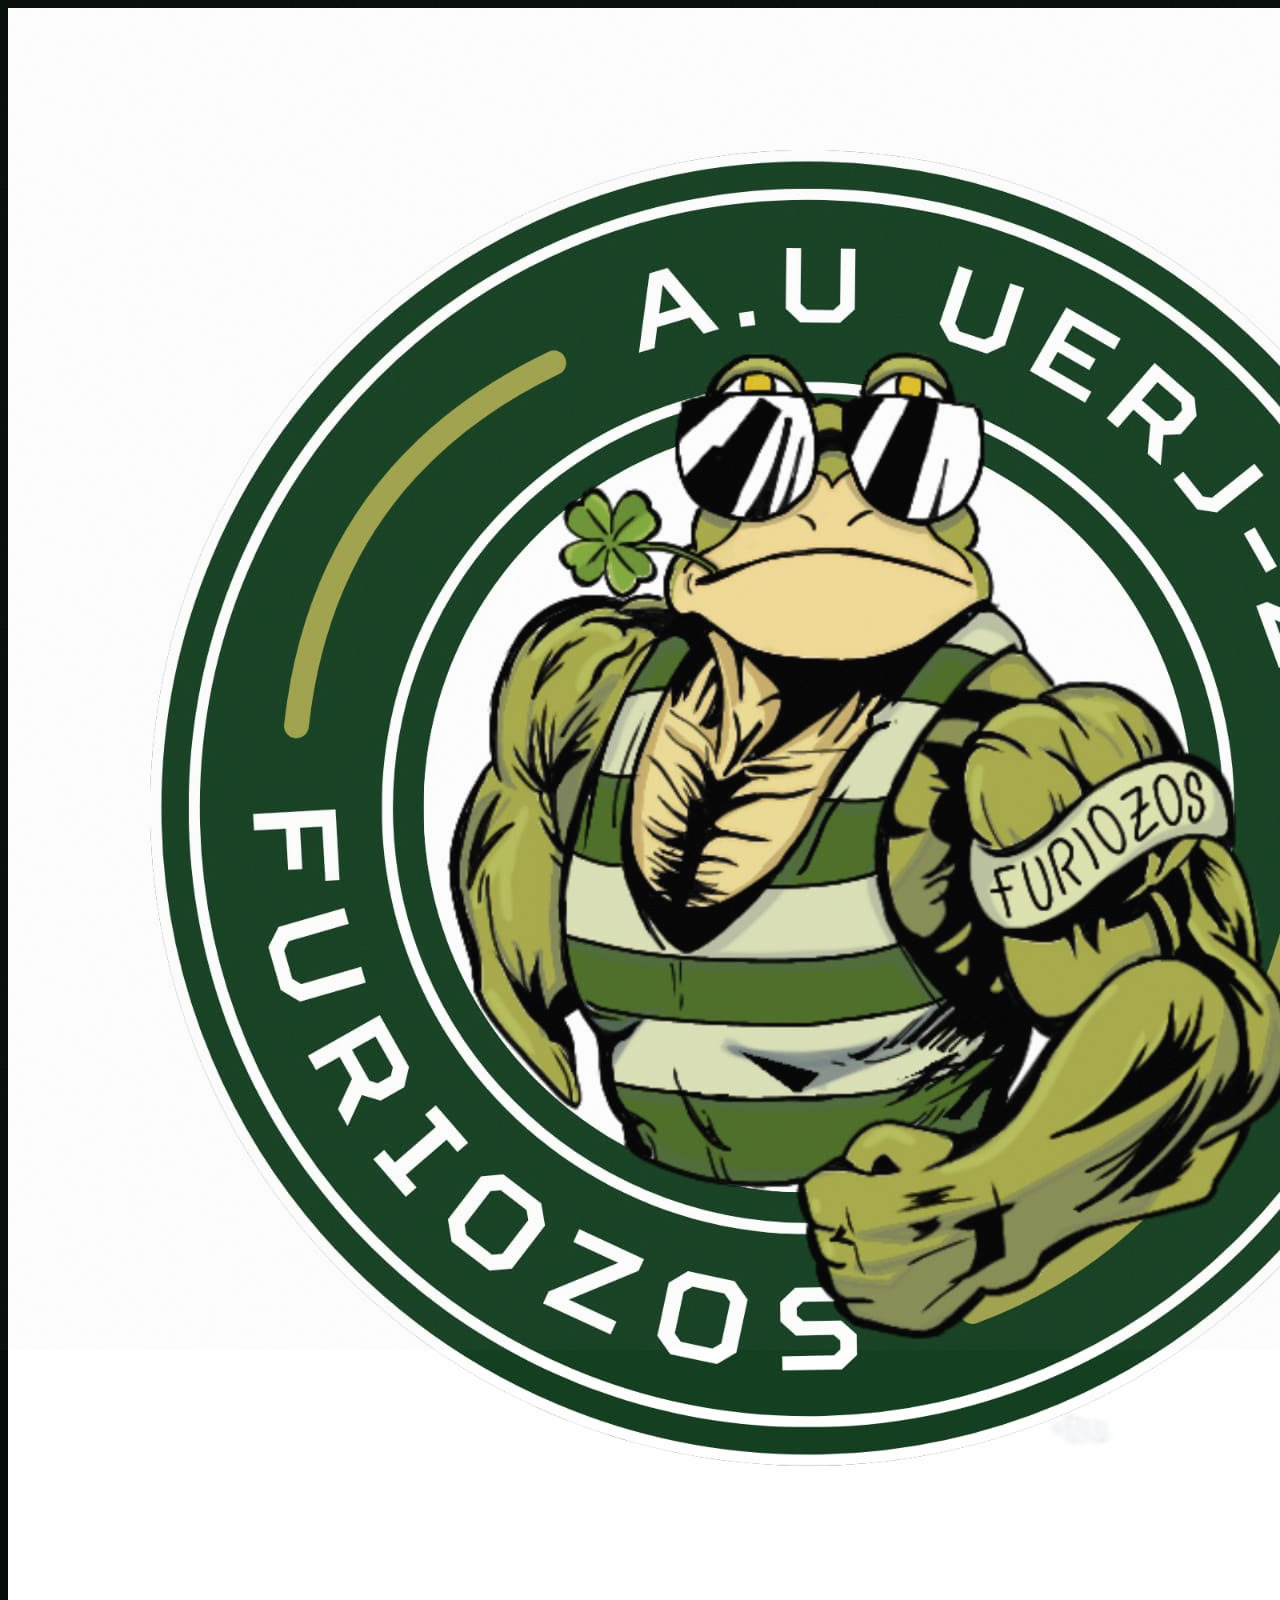
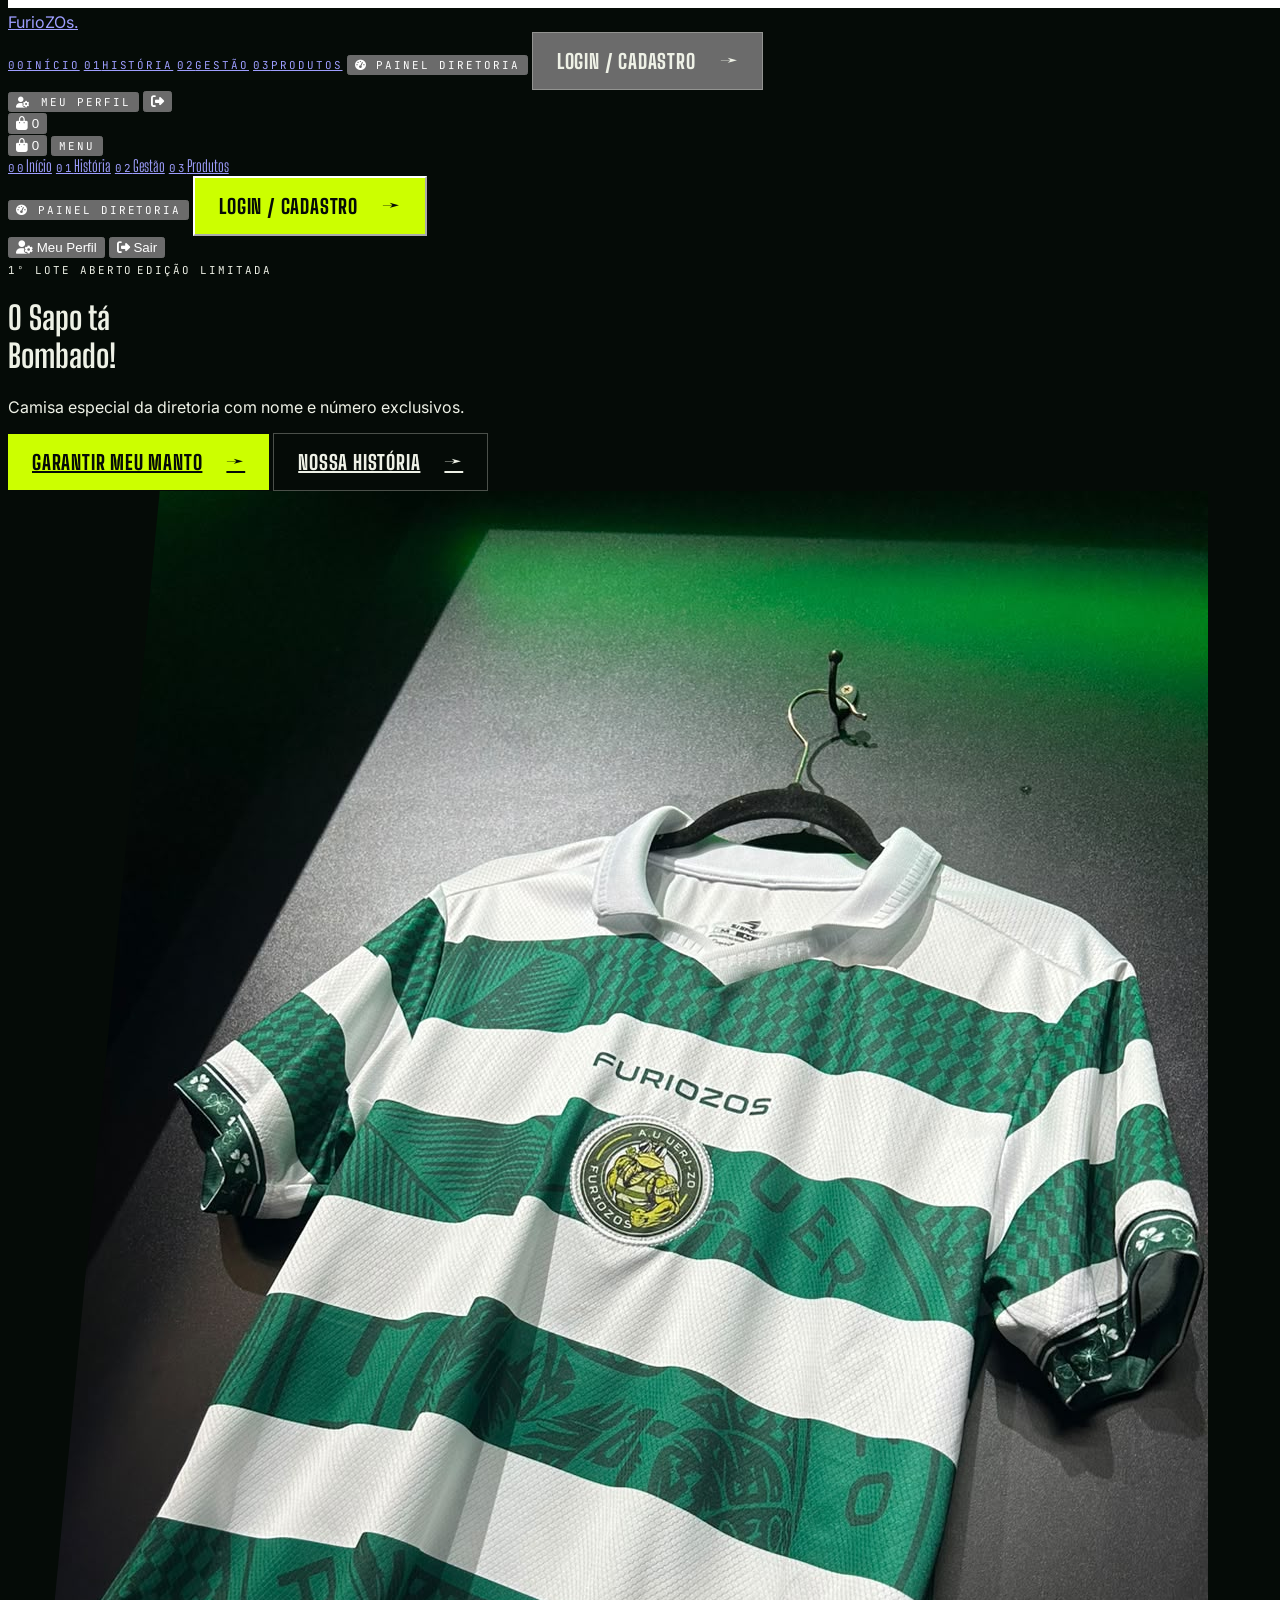
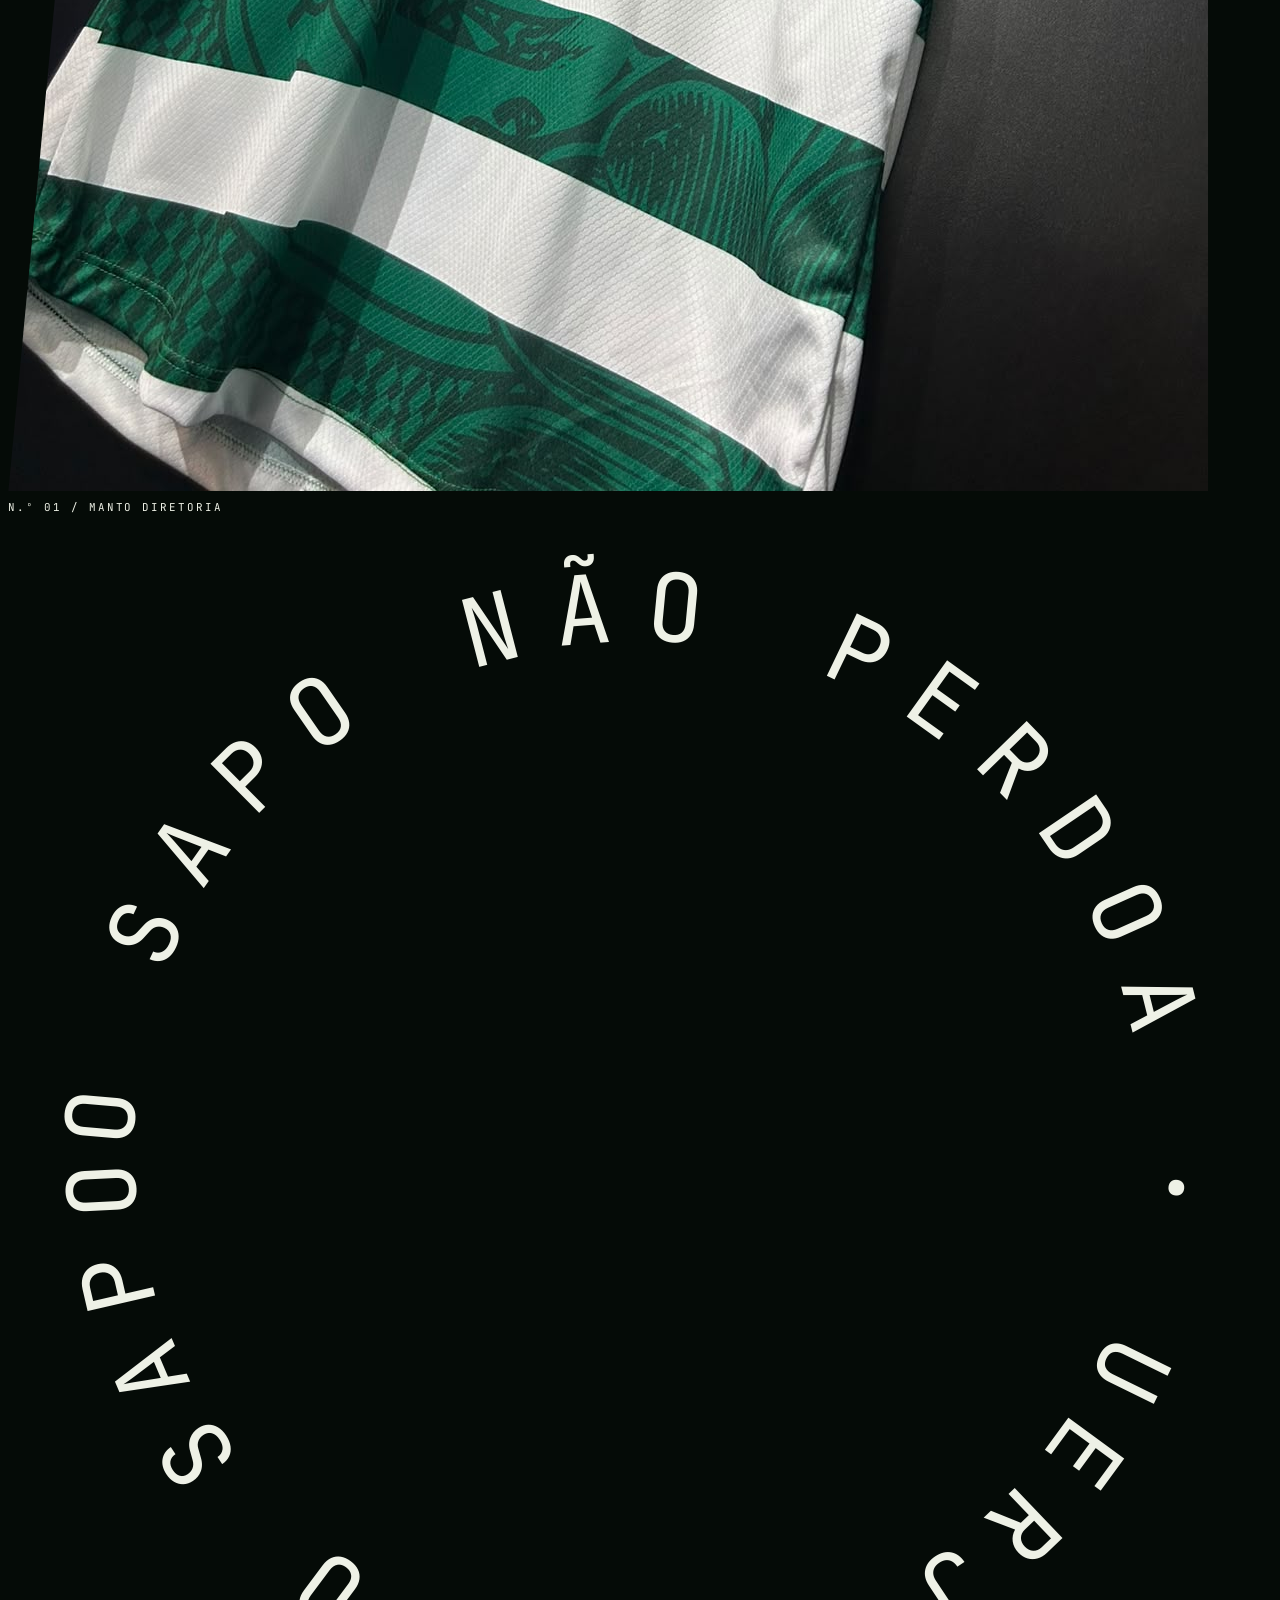
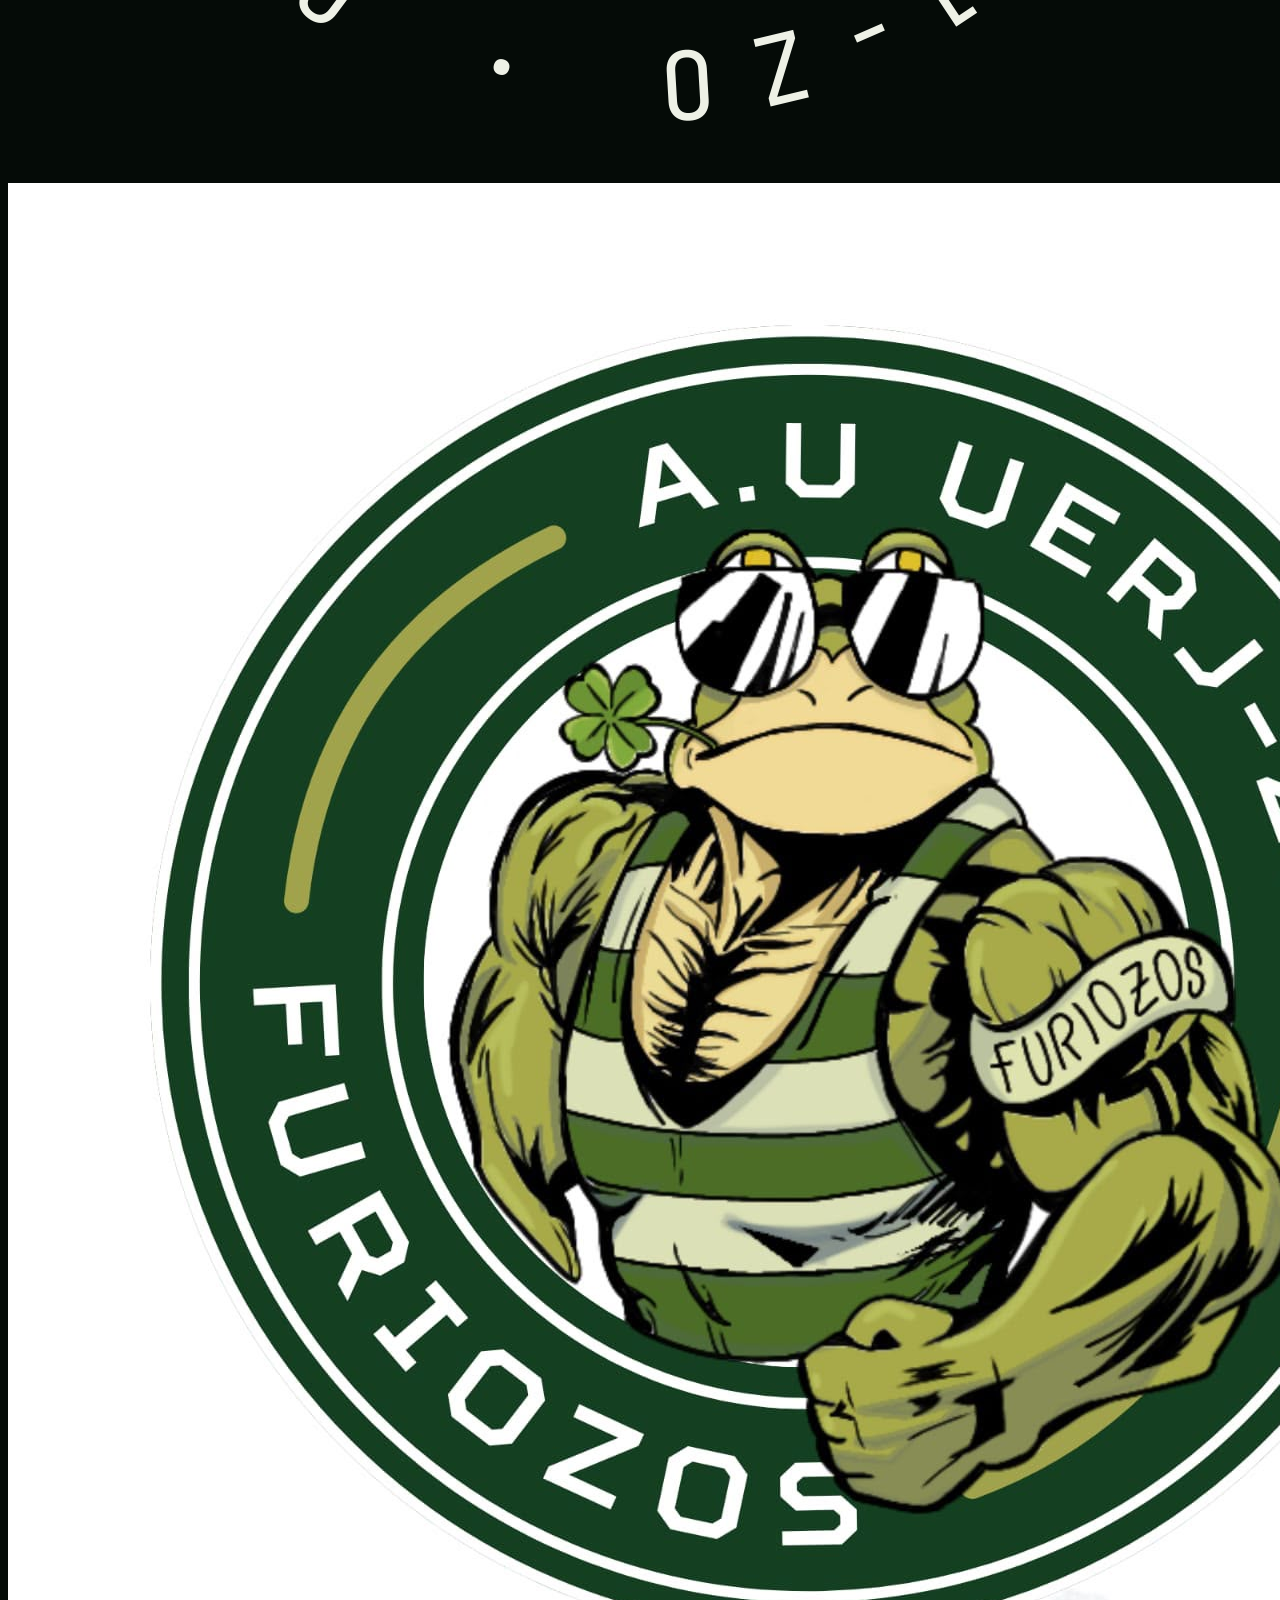
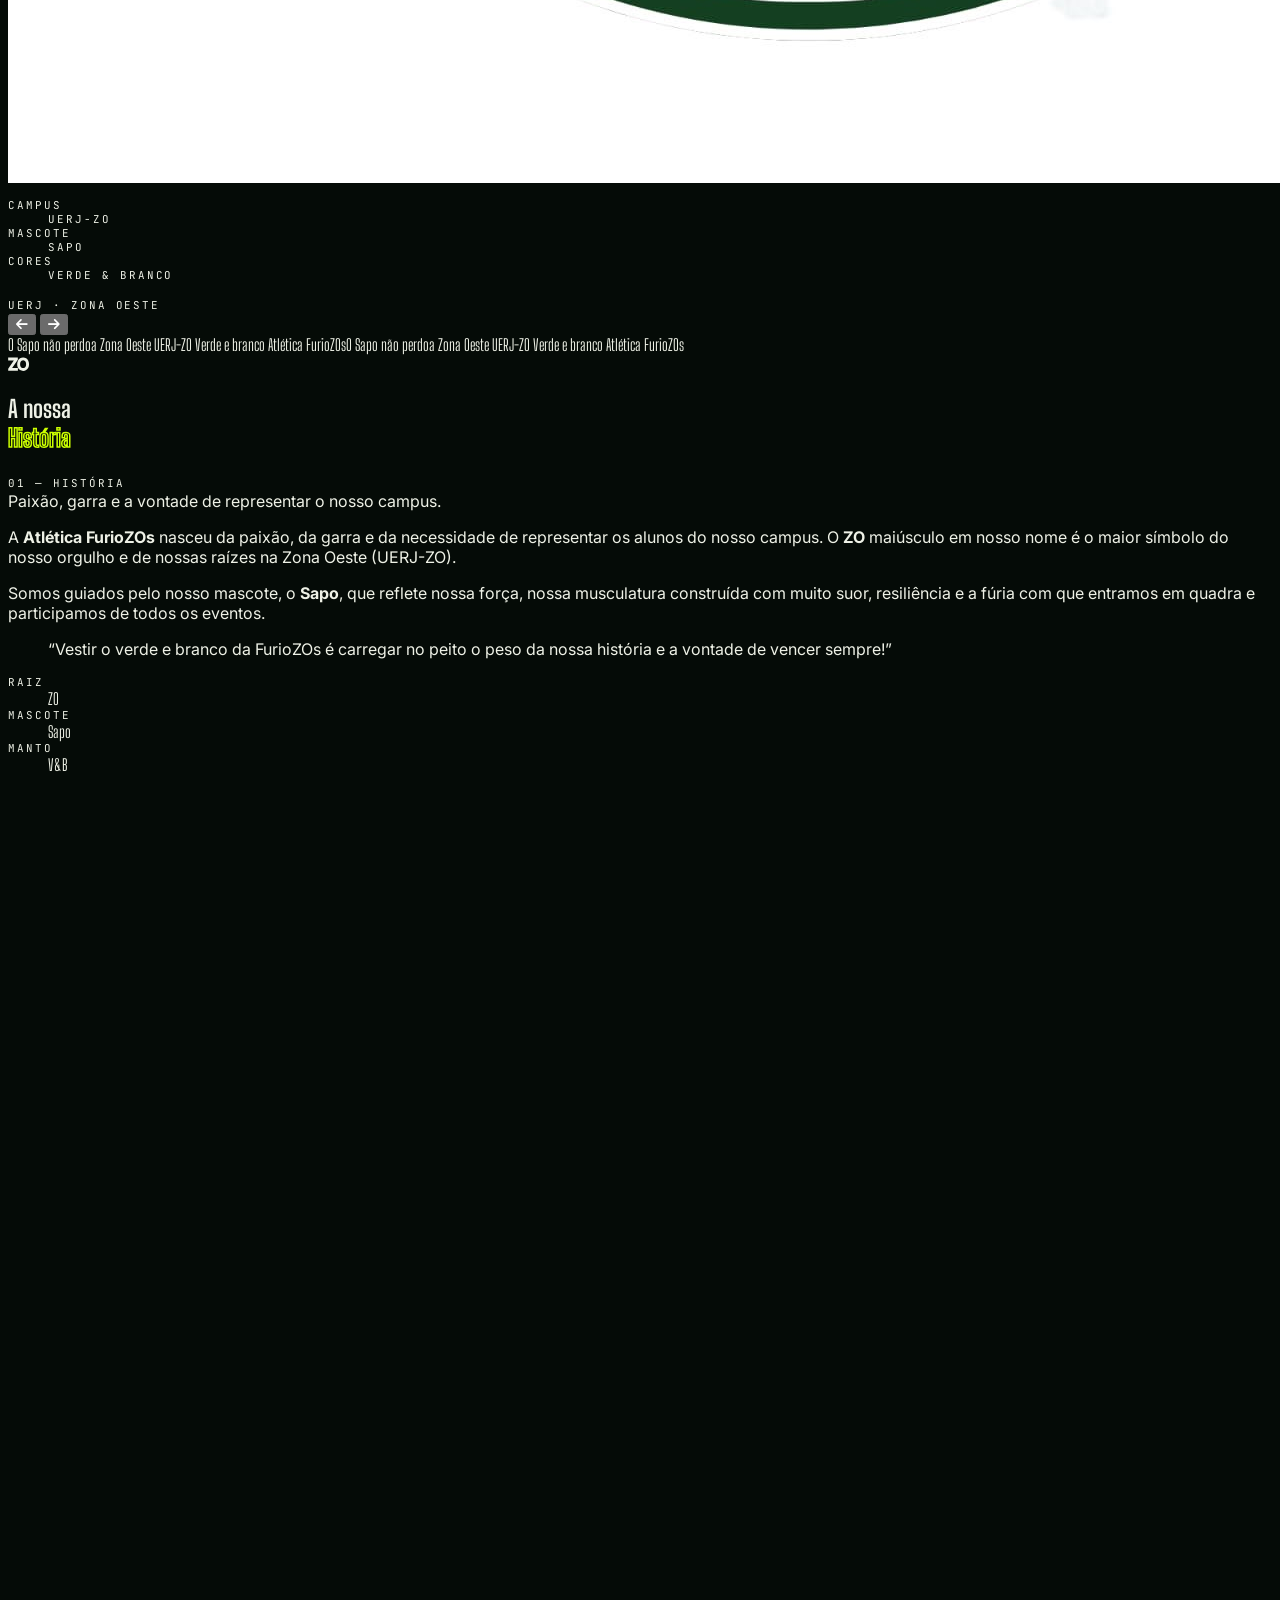
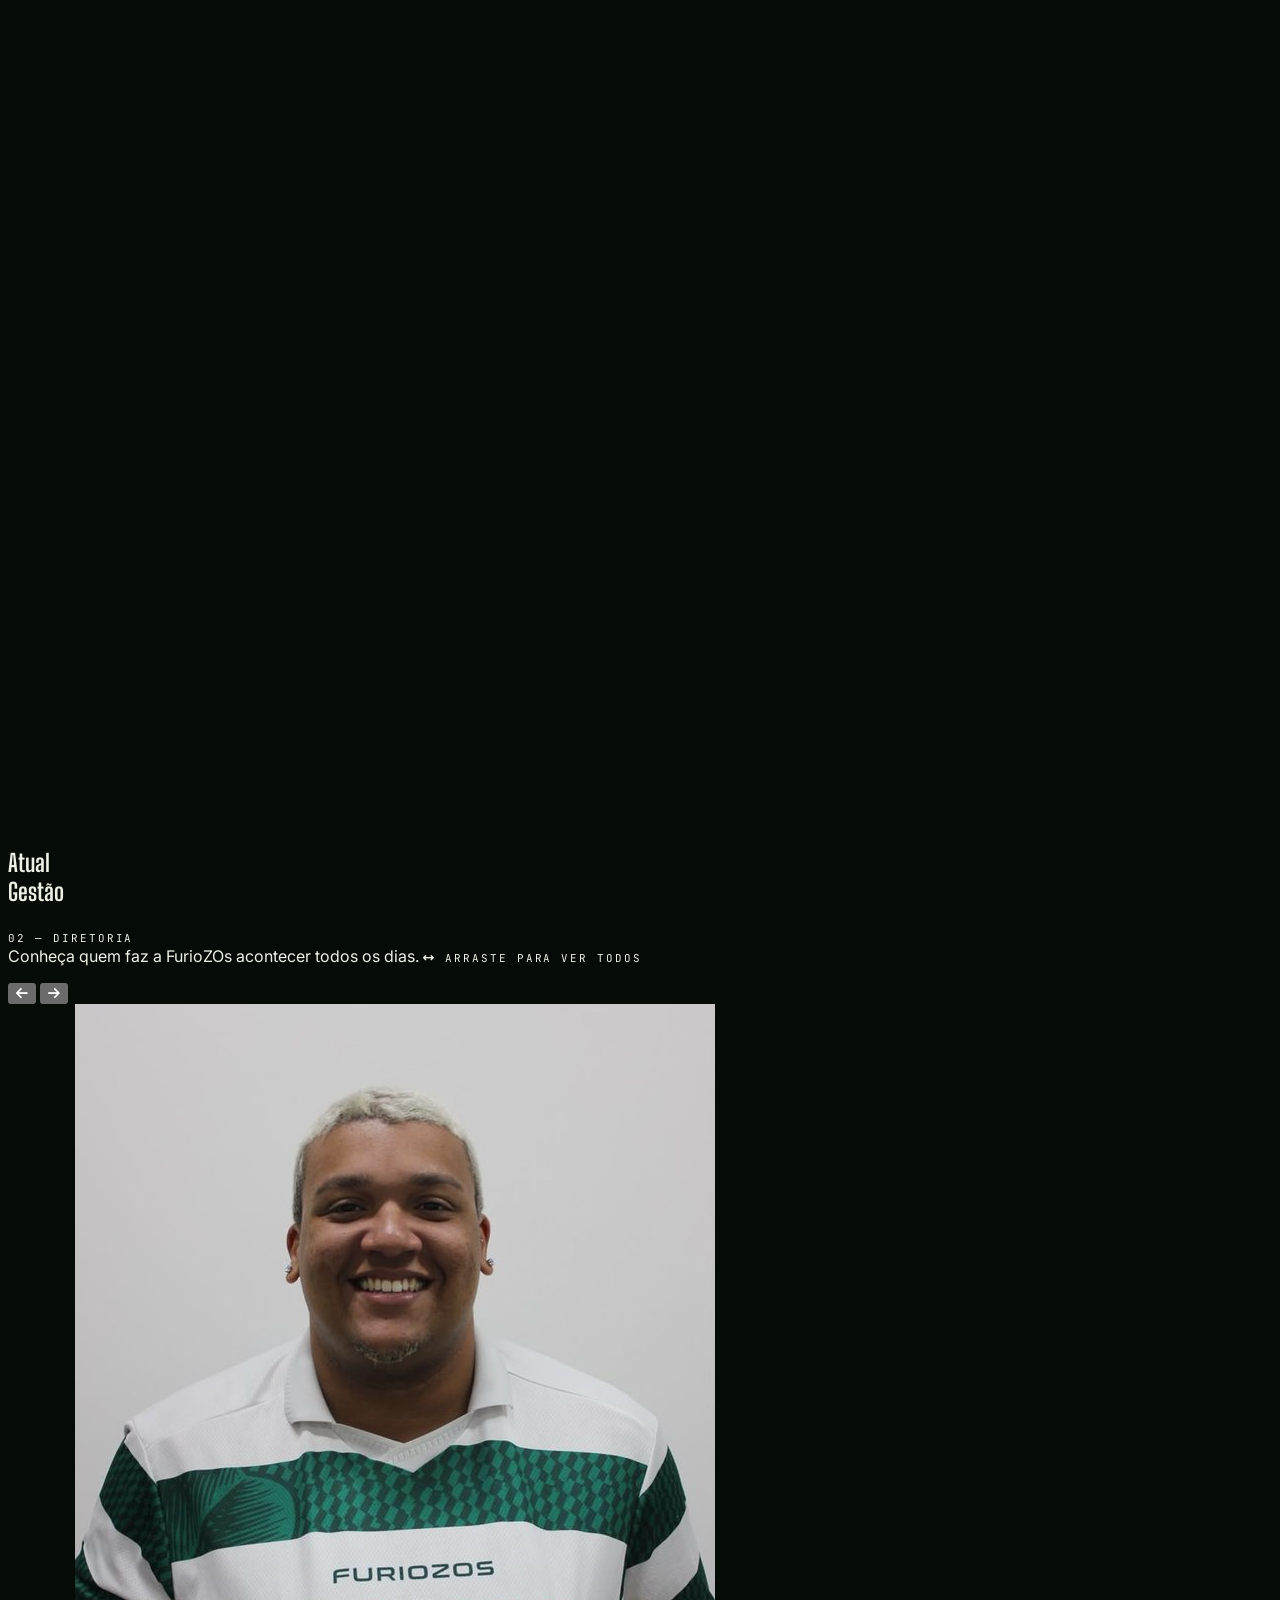
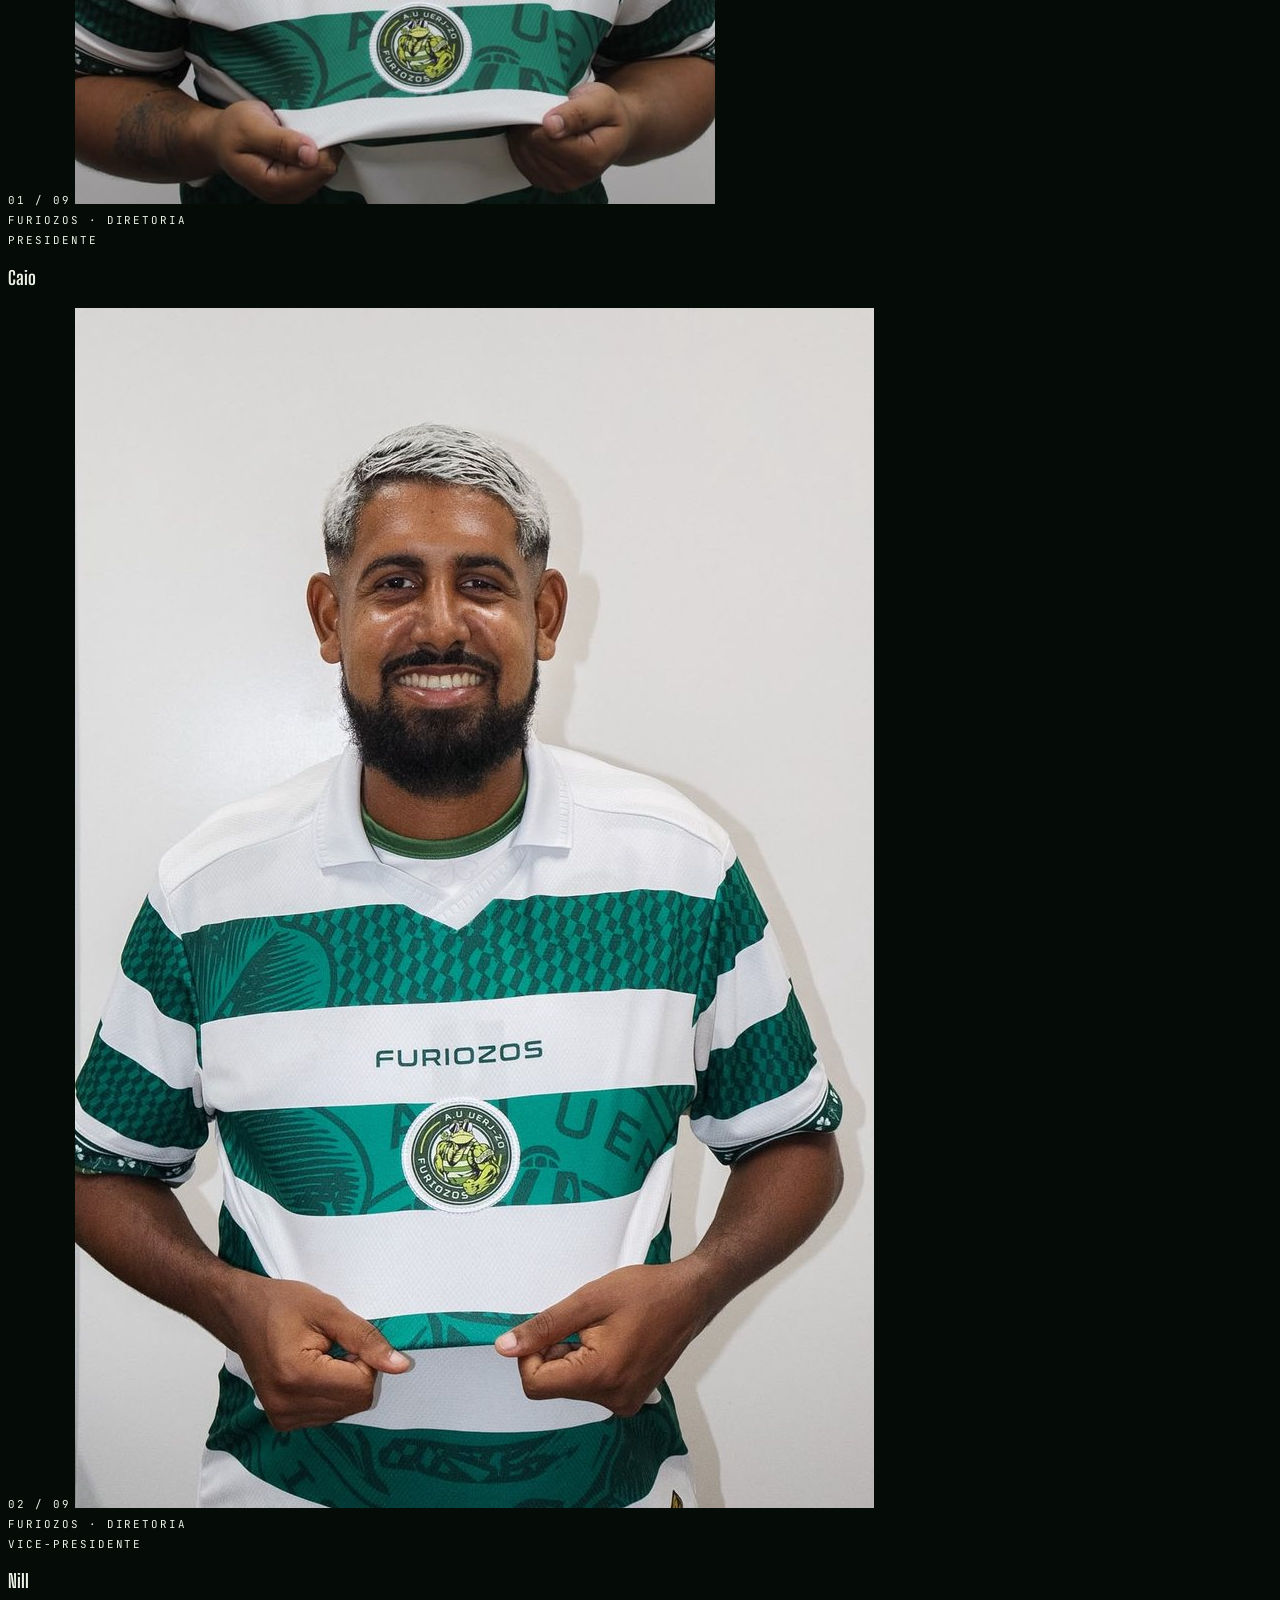
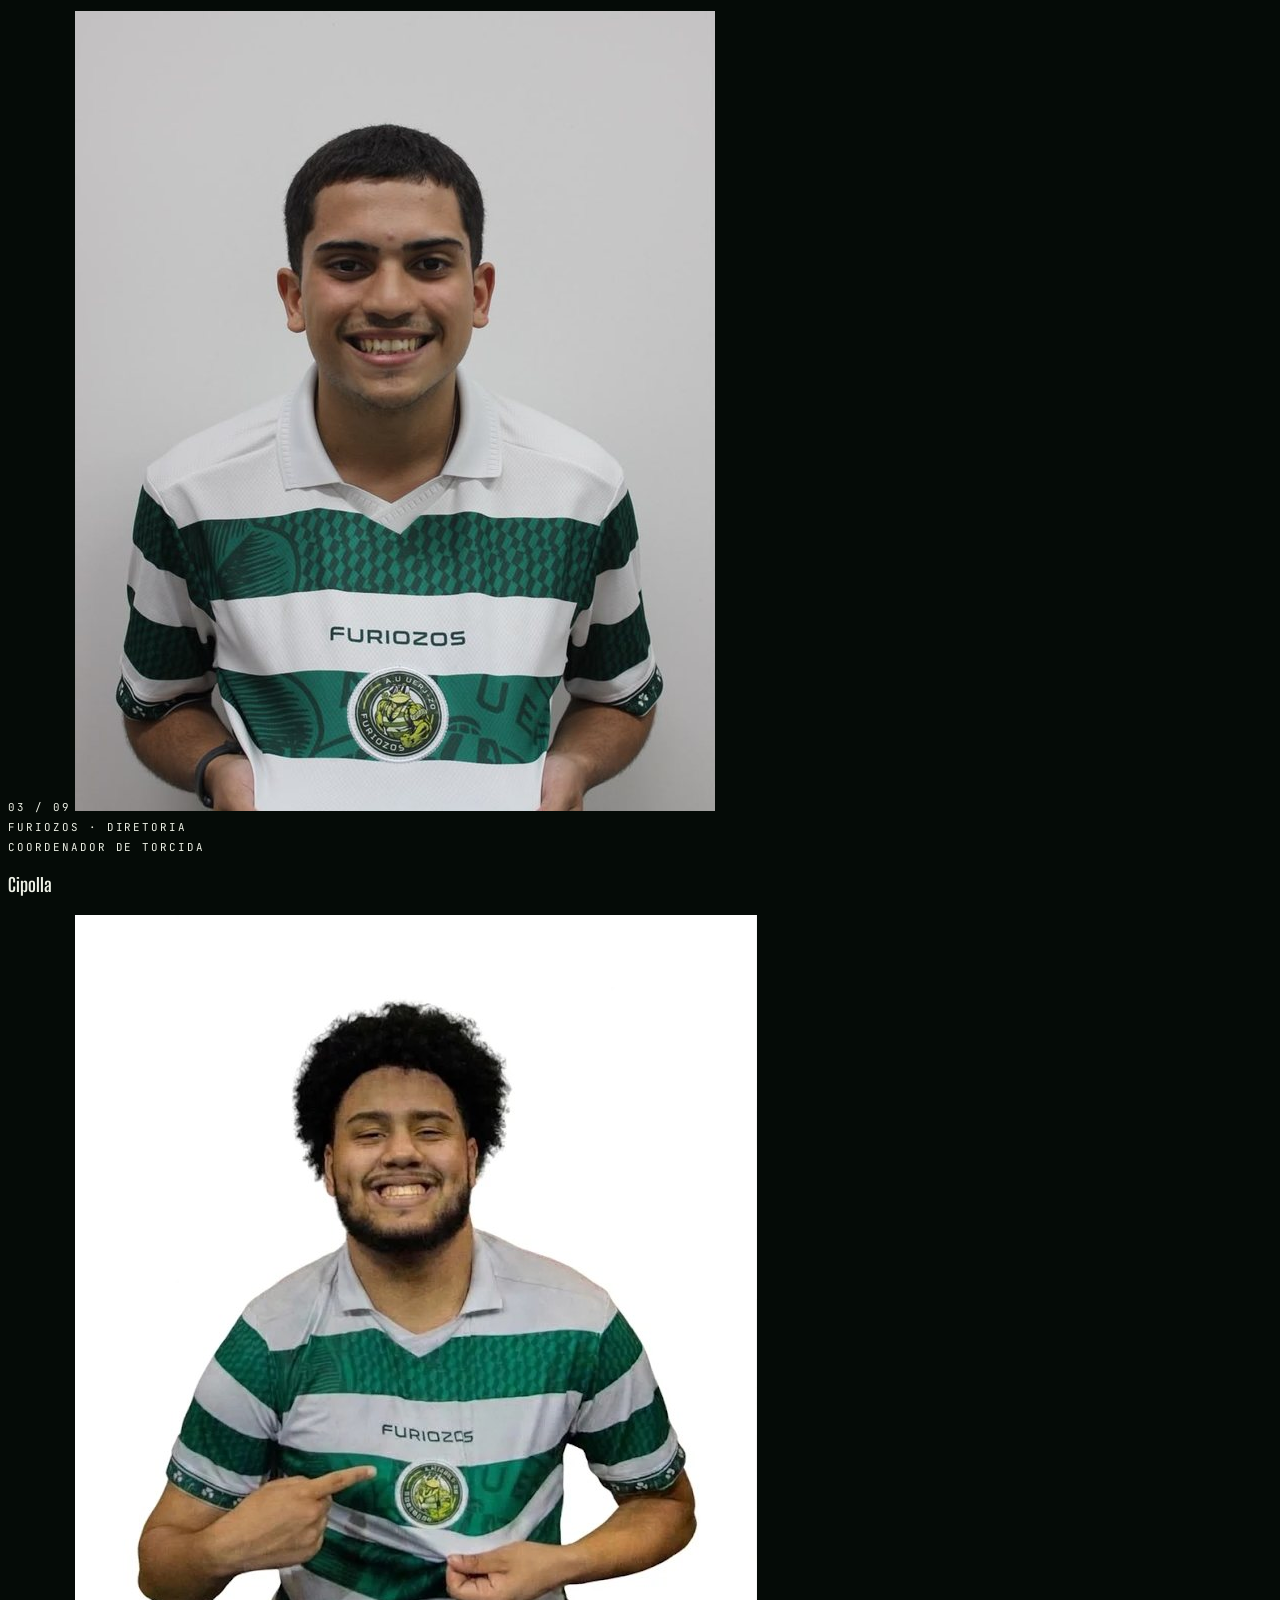
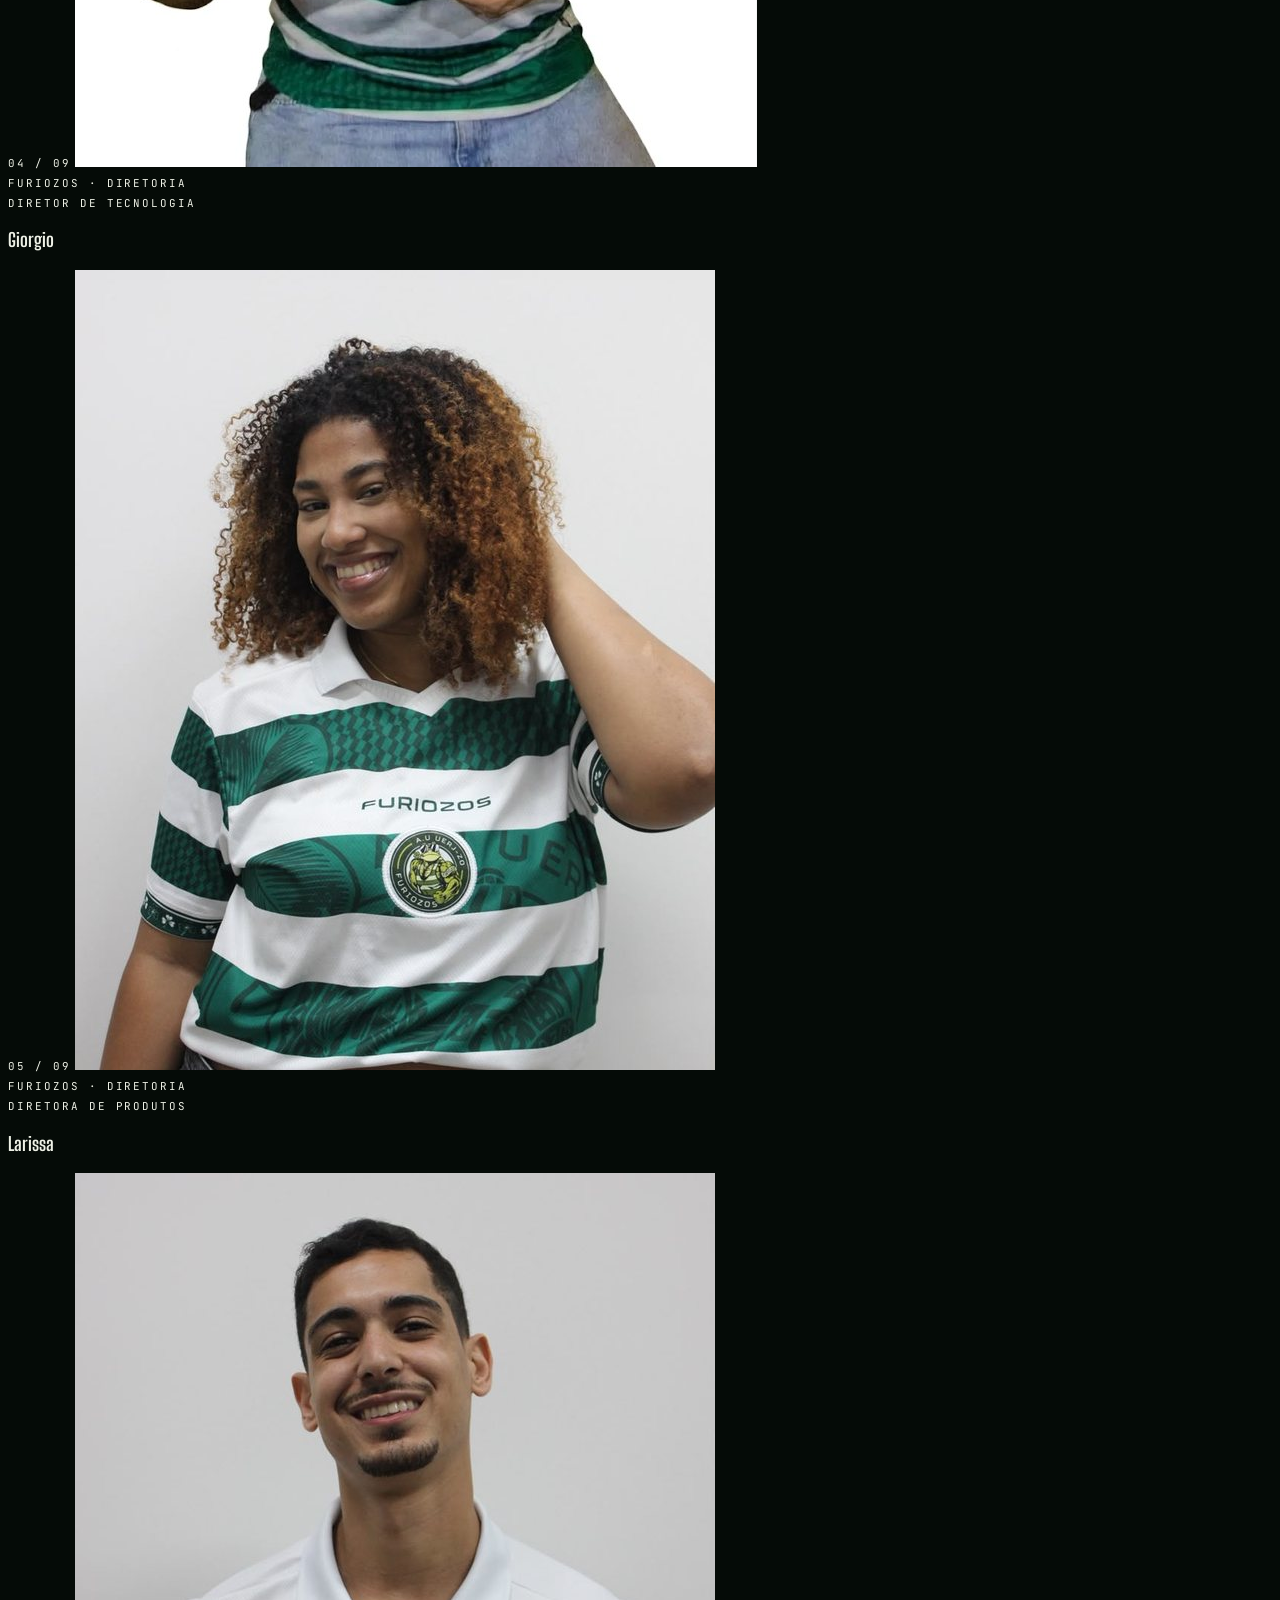
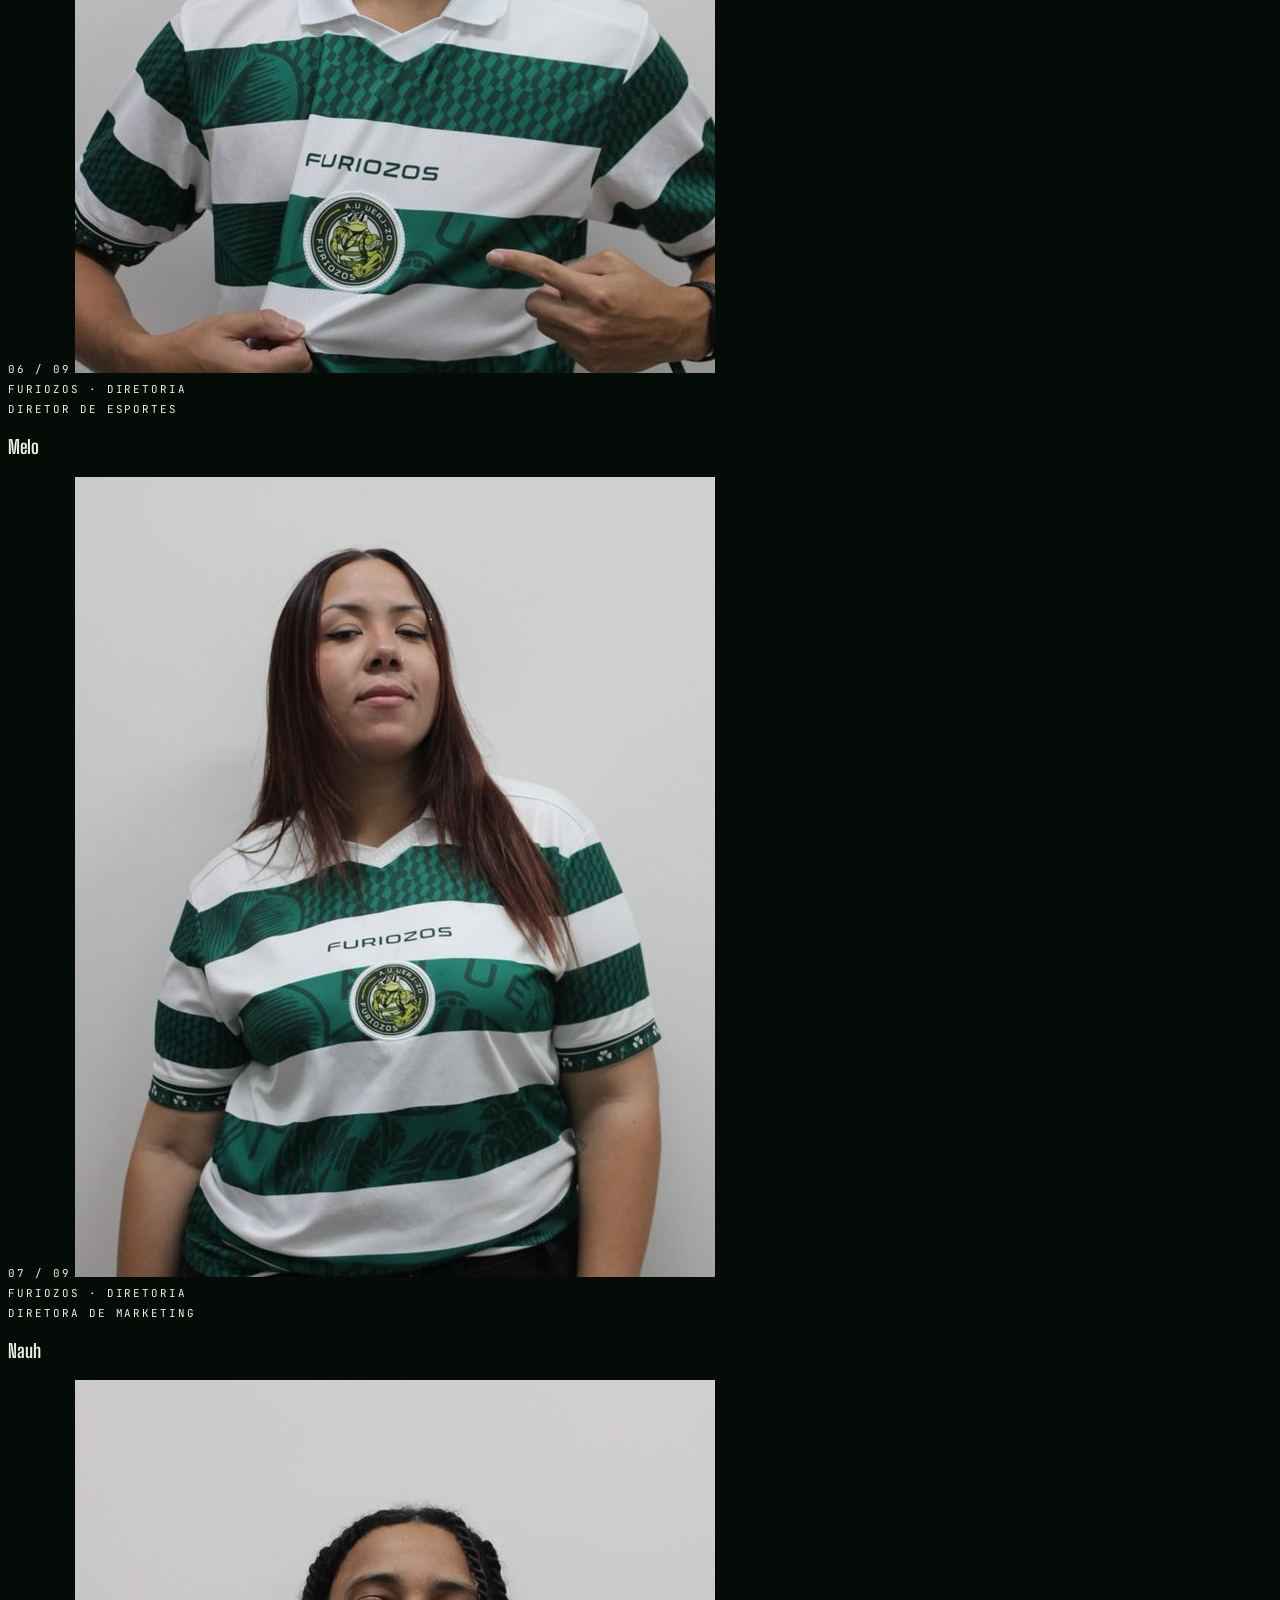
==== commit 694c909c: "Gestao: Caio e Nill no topo, demais em ordem alfabetica, sem foto por ultimo Ordem: Caio, Nill, Cipo" ====
--- a/public/index.html
+++ b/public/index.html
@@ -355,25 +355,10 @@
                         </div>
                     </div>
 
-                    <!-- 3. Vt -->
+                    <!-- 3. Cipolla -->
                     <div class="member-card snap-start shrink-0 w-[230px] sm:w-[260px] bg-ink border border-ash hover:border-neon/60 transition-colors duration-500 group flex flex-col">
                         <div class="relative aspect-[4/5] overflow-hidden bg-coal">
                             <span class="absolute top-3 left-3 z-10 label text-bone/80 mix-blend-difference">03 / 09</span>
-                            <img src="assets/img/vt.jpg" loading="lazy" onerror="this.src='https://placehold.co/640x800/1F4229/ccff00?text=Vt'" alt="Vt - Diretor de Eventos" class="w-full h-full object-cover object-top">
-                            <div class="member-wipe absolute inset-x-0 bottom-0 h-2/5 bg-gradient-to-t from-neon via-neon/60 to-transparent"></div>
-                            <span class="absolute bottom-3 left-3 right-3 z-10 label text-ink opacity-0 group-hover:opacity-100 transition-opacity duration-500">FurioZOs · Diretoria</span>
-                            <span class="absolute inset-x-0 bottom-0 h-1 bg-neon origin-left scale-x-0 group-hover:scale-x-100 transition-transform duration-500 ease-razor"></span>
-                        </div>
-                        <div class="p-4 border-t border-dashed border-ash">
-                            <span class="label text-neon">Diretor de Eventos</span>
-                            <h3 class="mt-1 font-sport text-3xl text-bone font-black uppercase leading-none">Vt</h3>
-                        </div>
-                    </div>
-
-                    <!-- 4. Cipolla -->
-                    <div class="member-card snap-start shrink-0 w-[230px] sm:w-[260px] bg-ink border border-ash hover:border-neon/60 transition-colors duration-500 group flex flex-col">
-                        <div class="relative aspect-[4/5] overflow-hidden bg-coal">
-                            <span class="absolute top-3 left-3 z-10 label text-bone/80 mix-blend-difference">04 / 09</span>
                             <img src="assets/img/cipolla.jpg" loading="lazy" onerror="this.src='https://placehold.co/640x800/1F4229/ccff00?text=Cipolla'" alt="Cipolla - Coordenador de Torcida" class="w-full h-full object-cover object-top">
                             <div class="member-wipe absolute inset-x-0 bottom-0 h-2/5 bg-gradient-to-t from-neon via-neon/60 to-transparent"></div>
                             <span class="absolute bottom-3 left-3 right-3 z-10 label text-ink opacity-0 group-hover:opacity-100 transition-opacity duration-500">FurioZOs · Diretoria</span>
@@ -382,6 +367,21 @@
                         <div class="p-4 border-t border-dashed border-ash">
                             <span class="label text-neon">Coordenador de Torcida</span>
                             <h3 class="mt-1 font-sport text-3xl text-bone font-black uppercase leading-none">Cipolla</h3>
+                        </div>
+                    </div>
+
+                    <!-- 4. Giorgio -->
+                    <div class="member-card snap-start shrink-0 w-[230px] sm:w-[260px] bg-ink border border-ash hover:border-neon/60 transition-colors duration-500 group flex flex-col">
+                        <div class="relative aspect-[4/5] overflow-hidden bg-coal">
+                            <span class="absolute top-3 left-3 z-10 label text-bone/80 mix-blend-difference">04 / 09</span>
+                            <img src="assets/img/giorgio.jpg" loading="lazy" onerror="this.src='https://placehold.co/640x800/1F4229/ccff00?text=Giorgio'" alt="Giorgio - Diretor de Tecnologia" class="w-full h-full object-cover object-top">
+                            <div class="member-wipe absolute inset-x-0 bottom-0 h-2/5 bg-gradient-to-t from-neon via-neon/60 to-transparent"></div>
+                            <span class="absolute bottom-3 left-3 right-3 z-10 label text-ink opacity-0 group-hover:opacity-100 transition-opacity duration-500">FurioZOs · Diretoria</span>
+                            <span class="absolute inset-x-0 bottom-0 h-1 bg-neon origin-left scale-x-0 group-hover:scale-x-100 transition-transform duration-500 ease-razor"></span>
+                        </div>
+                        <div class="p-4 border-t border-dashed border-ash">
+                            <span class="label text-neon">Diretor de Tecnologia</span>
+                            <h3 class="mt-1 font-sport text-3xl text-bone font-black uppercase leading-none">Giorgio</h3>
                         </div>
                     </div>
 
@@ -400,10 +400,25 @@
                         </div>
                     </div>
 
-                    <!-- 6. Nauh -->
+                    <!-- 6. Melo -->
                     <div class="member-card snap-start shrink-0 w-[230px] sm:w-[260px] bg-ink border border-ash hover:border-neon/60 transition-colors duration-500 group flex flex-col">
                         <div class="relative aspect-[4/5] overflow-hidden bg-coal">
                             <span class="absolute top-3 left-3 z-10 label text-bone/80 mix-blend-difference">06 / 09</span>
+                            <img src="assets/img/melo.jpg" loading="lazy" onerror="this.src='https://placehold.co/640x800/1F4229/ccff00?text=Melo'" alt="Melo - Diretor de Esportes" class="w-full h-full object-cover object-top">
+                            <div class="member-wipe absolute inset-x-0 bottom-0 h-2/5 bg-gradient-to-t from-neon via-neon/60 to-transparent"></div>
+                            <span class="absolute bottom-3 left-3 right-3 z-10 label text-ink opacity-0 group-hover:opacity-100 transition-opacity duration-500">FurioZOs · Diretoria</span>
+                            <span class="absolute inset-x-0 bottom-0 h-1 bg-neon origin-left scale-x-0 group-hover:scale-x-100 transition-transform duration-500 ease-razor"></span>
+                        </div>
+                        <div class="p-4 border-t border-dashed border-ash">
+                            <span class="label text-neon">Diretor de Esportes</span>
+                            <h3 class="mt-1 font-sport text-3xl text-bone font-black uppercase leading-none">Melo</h3>
+                        </div>
+                    </div>
+
+                    <!-- 7. Nauh -->
+                    <div class="member-card snap-start shrink-0 w-[230px] sm:w-[260px] bg-ink border border-ash hover:border-neon/60 transition-colors duration-500 group flex flex-col">
+                        <div class="relative aspect-[4/5] overflow-hidden bg-coal">
+                            <span class="absolute top-3 left-3 z-10 label text-bone/80 mix-blend-difference">07 / 09</span>
                             <img src="assets/img/nauh.jpg" loading="lazy" onerror="this.src='https://placehold.co/640x800/1F4229/ccff00?text=Nauh'" alt="Nauh - Diretora de Marketing" class="w-full h-full object-cover object-top">
                             <div class="member-wipe absolute inset-x-0 bottom-0 h-2/5 bg-gradient-to-t from-neon via-neon/60 to-transparent"></div>
                             <span class="absolute bottom-3 left-3 right-3 z-10 label text-ink opacity-0 group-hover:opacity-100 transition-opacity duration-500">FurioZOs · Diretoria</span>
@@ -415,25 +430,25 @@
                         </div>
                     </div>
 
-                    <!-- 7. Melo -->
+                    <!-- 8. Vt -->
                     <div class="member-card snap-start shrink-0 w-[230px] sm:w-[260px] bg-ink border border-ash hover:border-neon/60 transition-colors duration-500 group flex flex-col">
                         <div class="relative aspect-[4/5] overflow-hidden bg-coal">
-                            <span class="absolute top-3 left-3 z-10 label text-bone/80 mix-blend-difference">07 / 09</span>
-                            <img src="assets/img/melo.jpg" loading="lazy" onerror="this.src='https://placehold.co/640x800/1F4229/ccff00?text=Melo'" alt="Melo - Diretor de Esportes" class="w-full h-full object-cover object-top">
+                            <span class="absolute top-3 left-3 z-10 label text-bone/80 mix-blend-difference">08 / 09</span>
+                            <img src="assets/img/vt.jpg" loading="lazy" onerror="this.src='https://placehold.co/640x800/1F4229/ccff00?text=Vt'" alt="Vt - Diretor de Eventos" class="w-full h-full object-cover object-top">
                             <div class="member-wipe absolute inset-x-0 bottom-0 h-2/5 bg-gradient-to-t from-neon via-neon/60 to-transparent"></div>
                             <span class="absolute bottom-3 left-3 right-3 z-10 label text-ink opacity-0 group-hover:opacity-100 transition-opacity duration-500">FurioZOs · Diretoria</span>
                             <span class="absolute inset-x-0 bottom-0 h-1 bg-neon origin-left scale-x-0 group-hover:scale-x-100 transition-transform duration-500 ease-razor"></span>
                         </div>
                         <div class="p-4 border-t border-dashed border-ash">
-                            <span class="label text-neon">Diretor de Esportes</span>
-                            <h3 class="mt-1 font-sport text-3xl text-bone font-black uppercase leading-none">Melo</h3>
-                        </div>
-                    </div>
-
-                    <!-- 8. Giovana -->
+                            <span class="label text-neon">Diretor de Eventos</span>
+                            <h3 class="mt-1 font-sport text-3xl text-bone font-black uppercase leading-none">Vt</h3>
+                        </div>
+                    </div>
+
+                    <!-- 9. Giovana -->
                     <div class="member-card snap-start shrink-0 w-[230px] sm:w-[260px] bg-ink border border-ash hover:border-neon/60 transition-colors duration-500 group flex flex-col">
                         <div class="relative aspect-[4/5] overflow-hidden bg-coal">
-                            <span class="absolute top-3 left-3 z-10 label text-bone/80 mix-blend-difference">08 / 09</span>
+                            <span class="absolute top-3 left-3 z-10 label text-bone/80 mix-blend-difference">09 / 09</span>
                             <img src="assets/img/giovana.jpg" loading="lazy" onerror="this.src='https://placehold.co/640x800/1F4229/ccff00?text=Giovana'" alt="Giovana - Coordenadora de Cheers" class="w-full h-full object-cover object-top">
                             <div class="member-wipe absolute inset-x-0 bottom-0 h-2/5 bg-gradient-to-t from-neon via-neon/60 to-transparent"></div>
                             <span class="absolute bottom-3 left-3 right-3 z-10 label text-ink opacity-0 group-hover:opacity-100 transition-opacity duration-500">FurioZOs · Diretoria</span>
@@ -442,21 +457,6 @@
                         <div class="p-4 border-t border-dashed border-ash">
                             <span class="label text-neon">Coordenadora de Cheers</span>
                             <h3 class="mt-1 font-sport text-3xl text-bone font-black uppercase leading-none">Giovana</h3>
-                        </div>
-                    </div>
-
-                    <!-- 9. Giorgio -->
-                    <div class="member-card snap-start shrink-0 w-[230px] sm:w-[260px] bg-ink border border-ash hover:border-neon/60 transition-colors duration-500 group flex flex-col">
-                        <div class="relative aspect-[4/5] overflow-hidden bg-coal">
-                            <span class="absolute top-3 left-3 z-10 label text-bone/80 mix-blend-difference">09 / 09</span>
-                            <img src="assets/img/giorgio.jpg" loading="lazy" onerror="this.src='https://placehold.co/640x800/1F4229/ccff00?text=Giorgio'" alt="Giorgio - Diretor de Tecnologia" class="w-full h-full object-cover object-top">
-                            <div class="member-wipe absolute inset-x-0 bottom-0 h-2/5 bg-gradient-to-t from-neon via-neon/60 to-transparent"></div>
-                            <span class="absolute bottom-3 left-3 right-3 z-10 label text-ink opacity-0 group-hover:opacity-100 transition-opacity duration-500">FurioZOs · Diretoria</span>
-                            <span class="absolute inset-x-0 bottom-0 h-1 bg-neon origin-left scale-x-0 group-hover:scale-x-100 transition-transform duration-500 ease-razor"></span>
-                        </div>
-                        <div class="p-4 border-t border-dashed border-ash">
-                            <span class="label text-neon">Diretor de Tecnologia</span>
-                            <h3 class="mt-1 font-sport text-3xl text-bone font-black uppercase leading-none">Giorgio</h3>
                         </div>
                     </div>
                 </div>
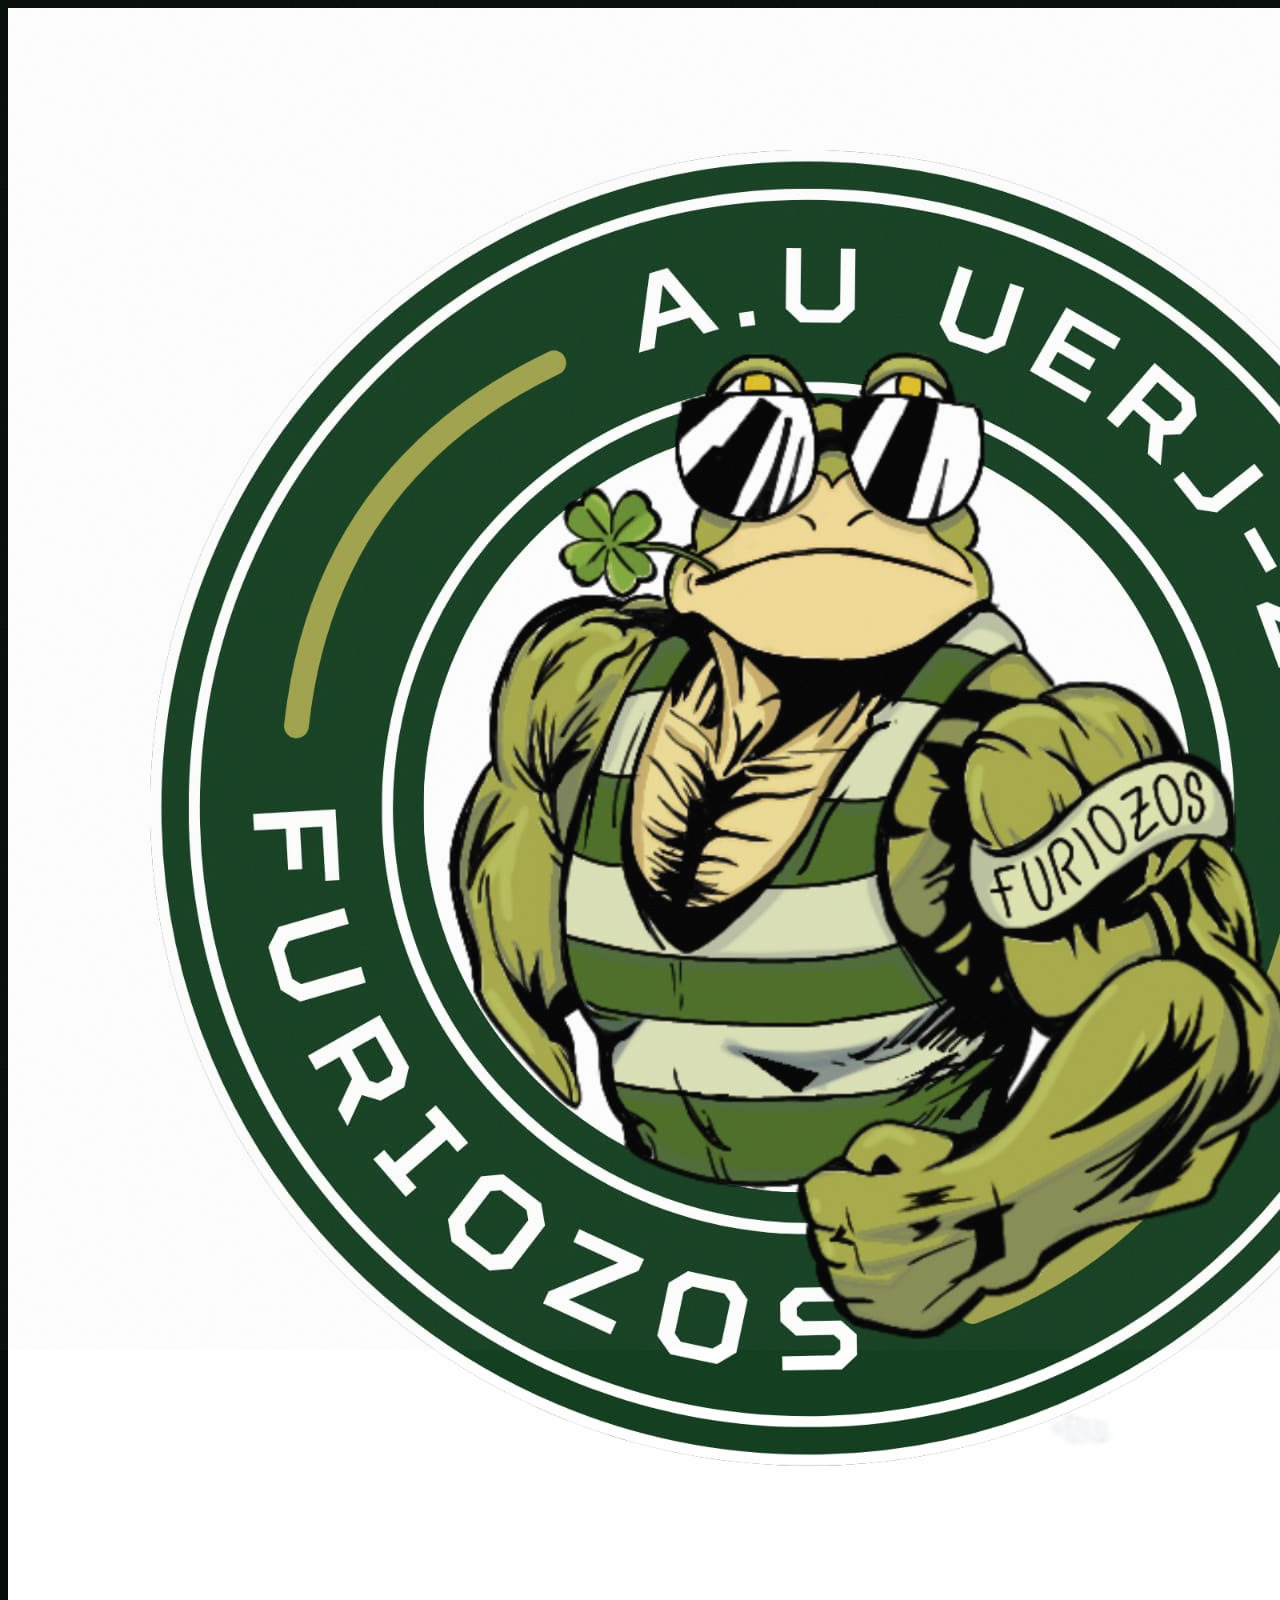
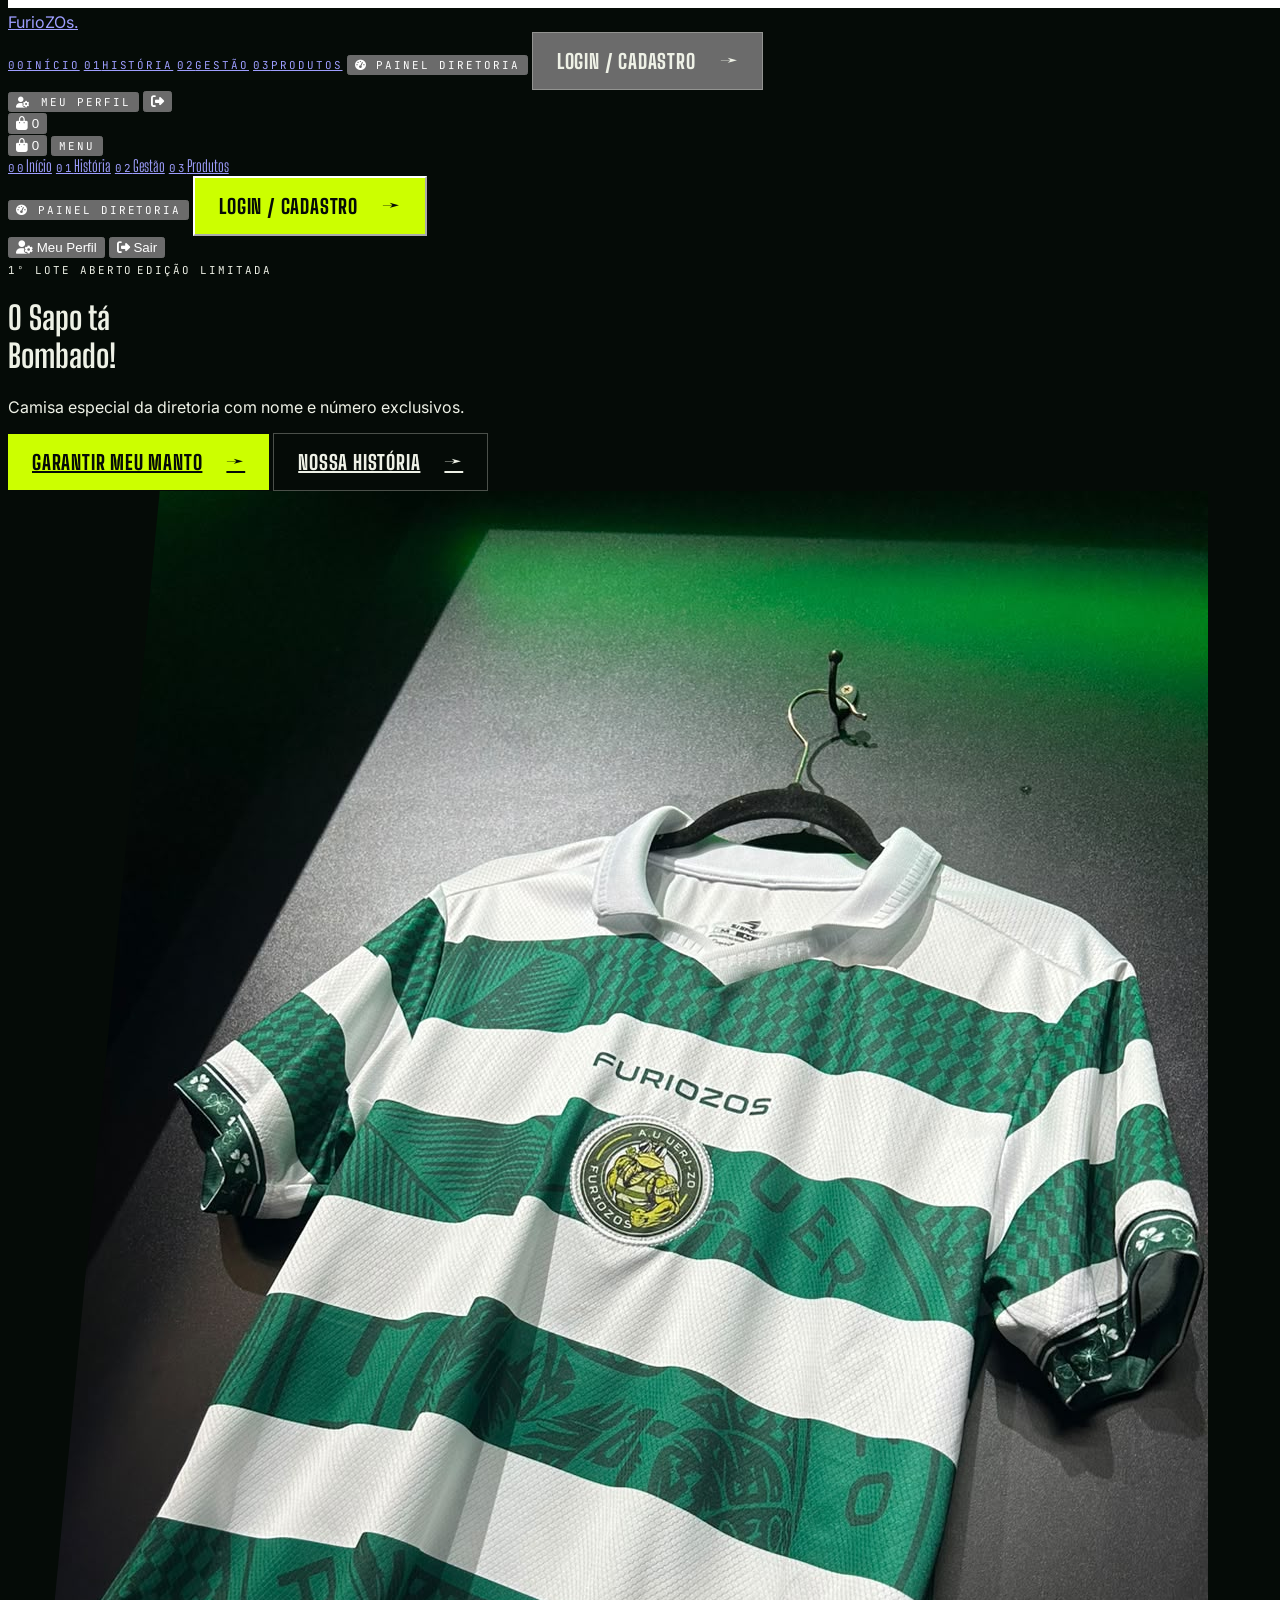
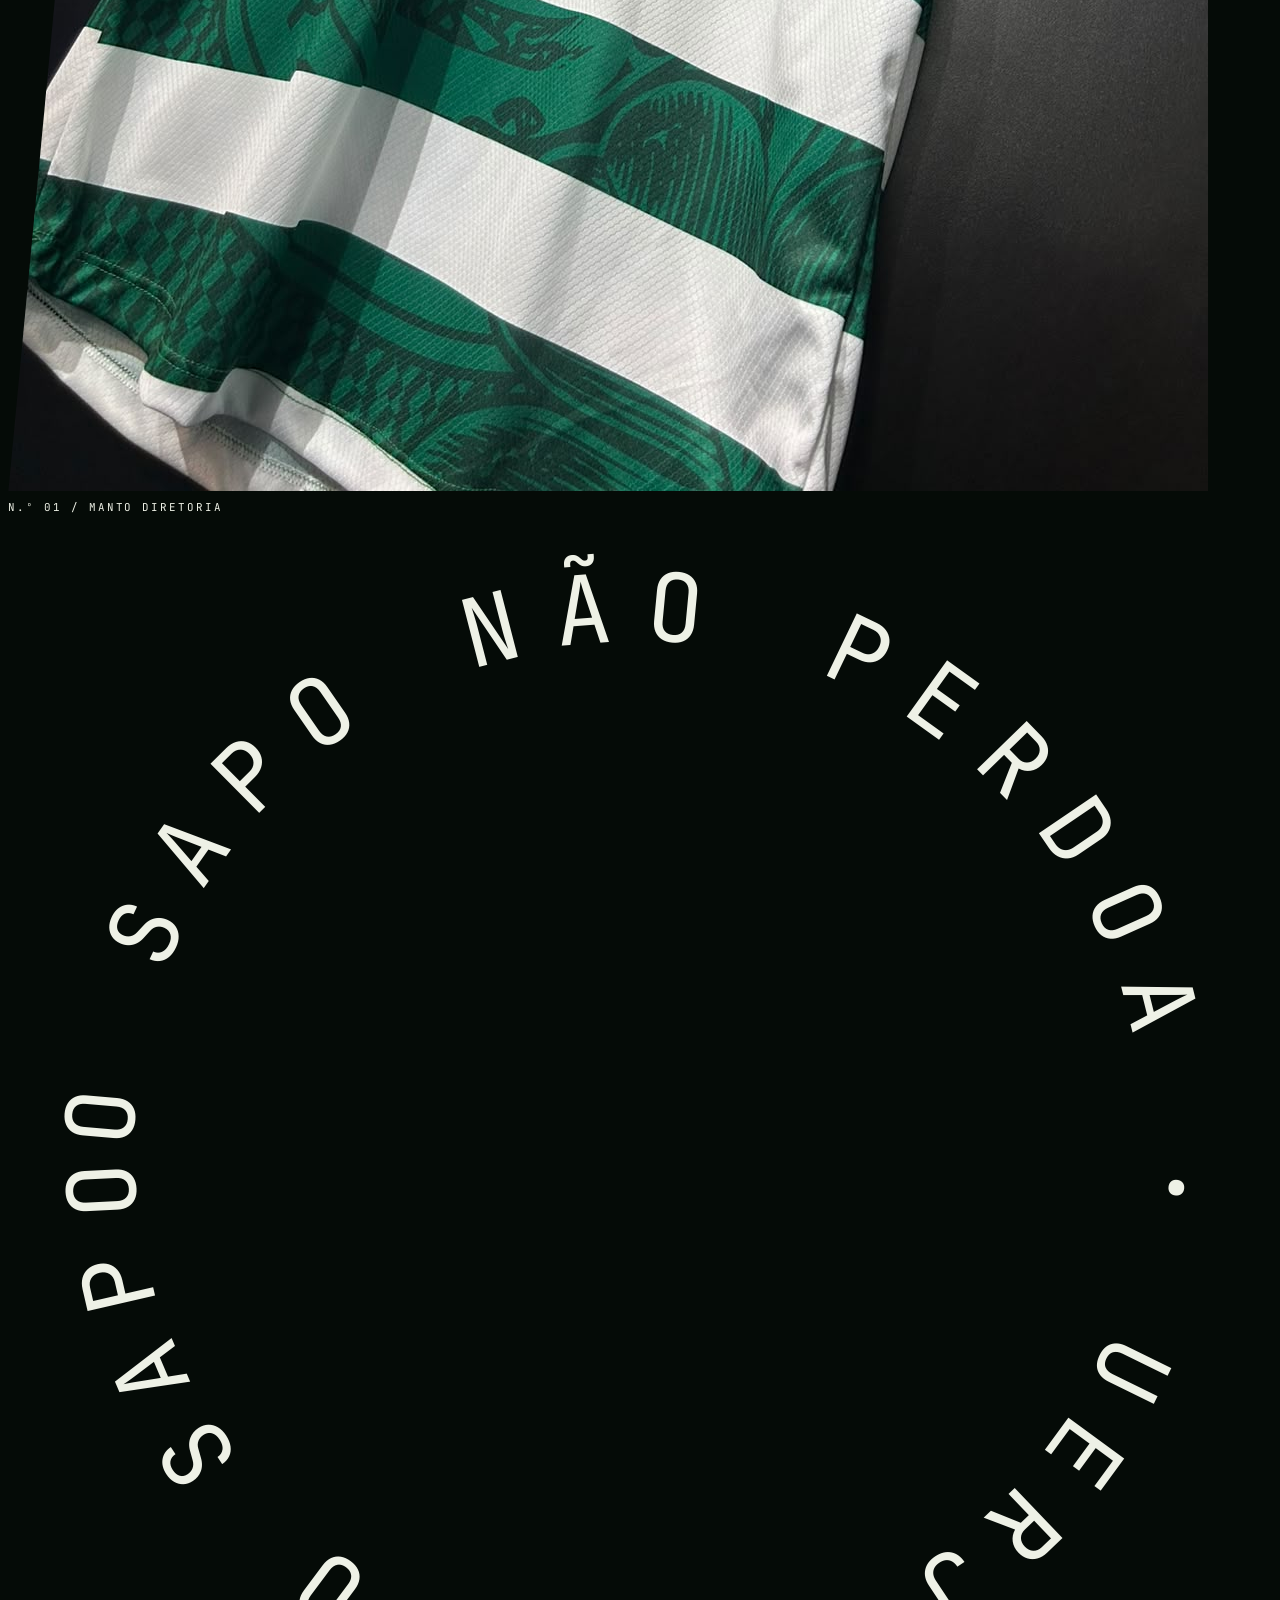
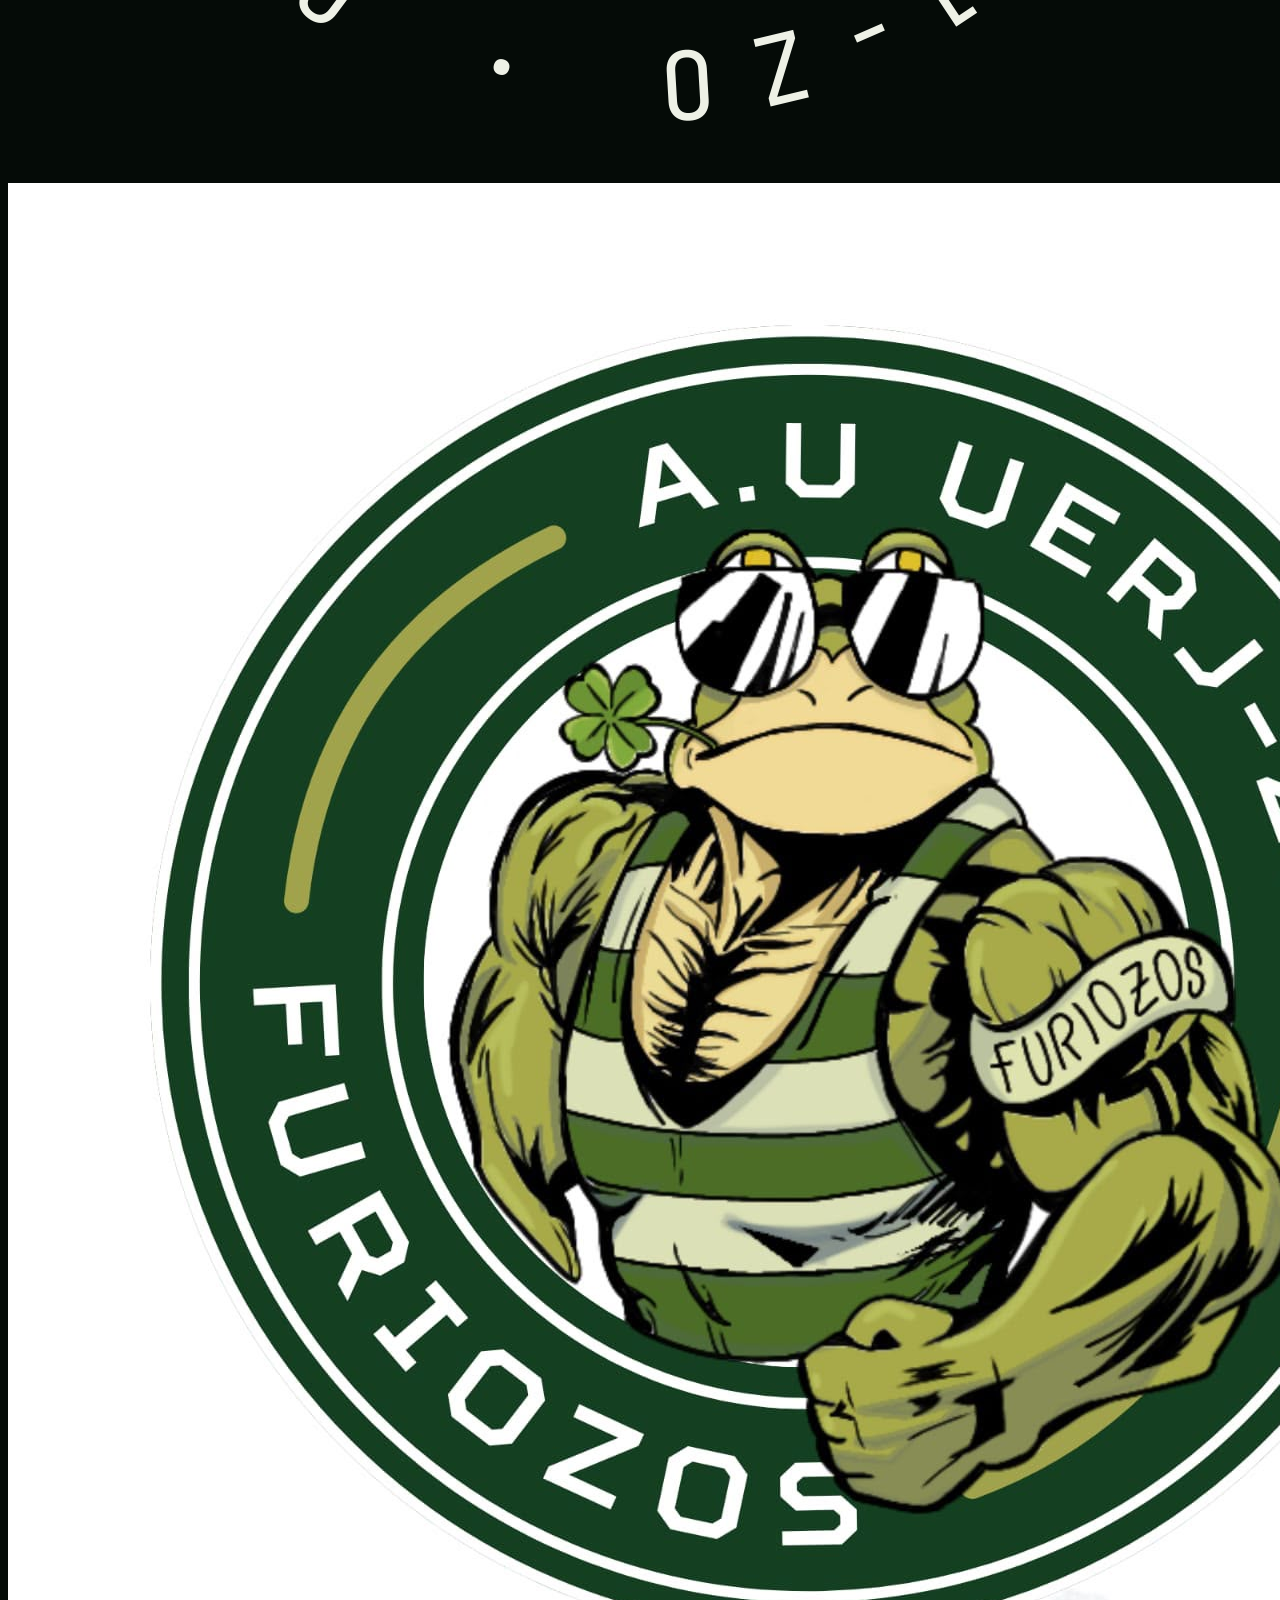
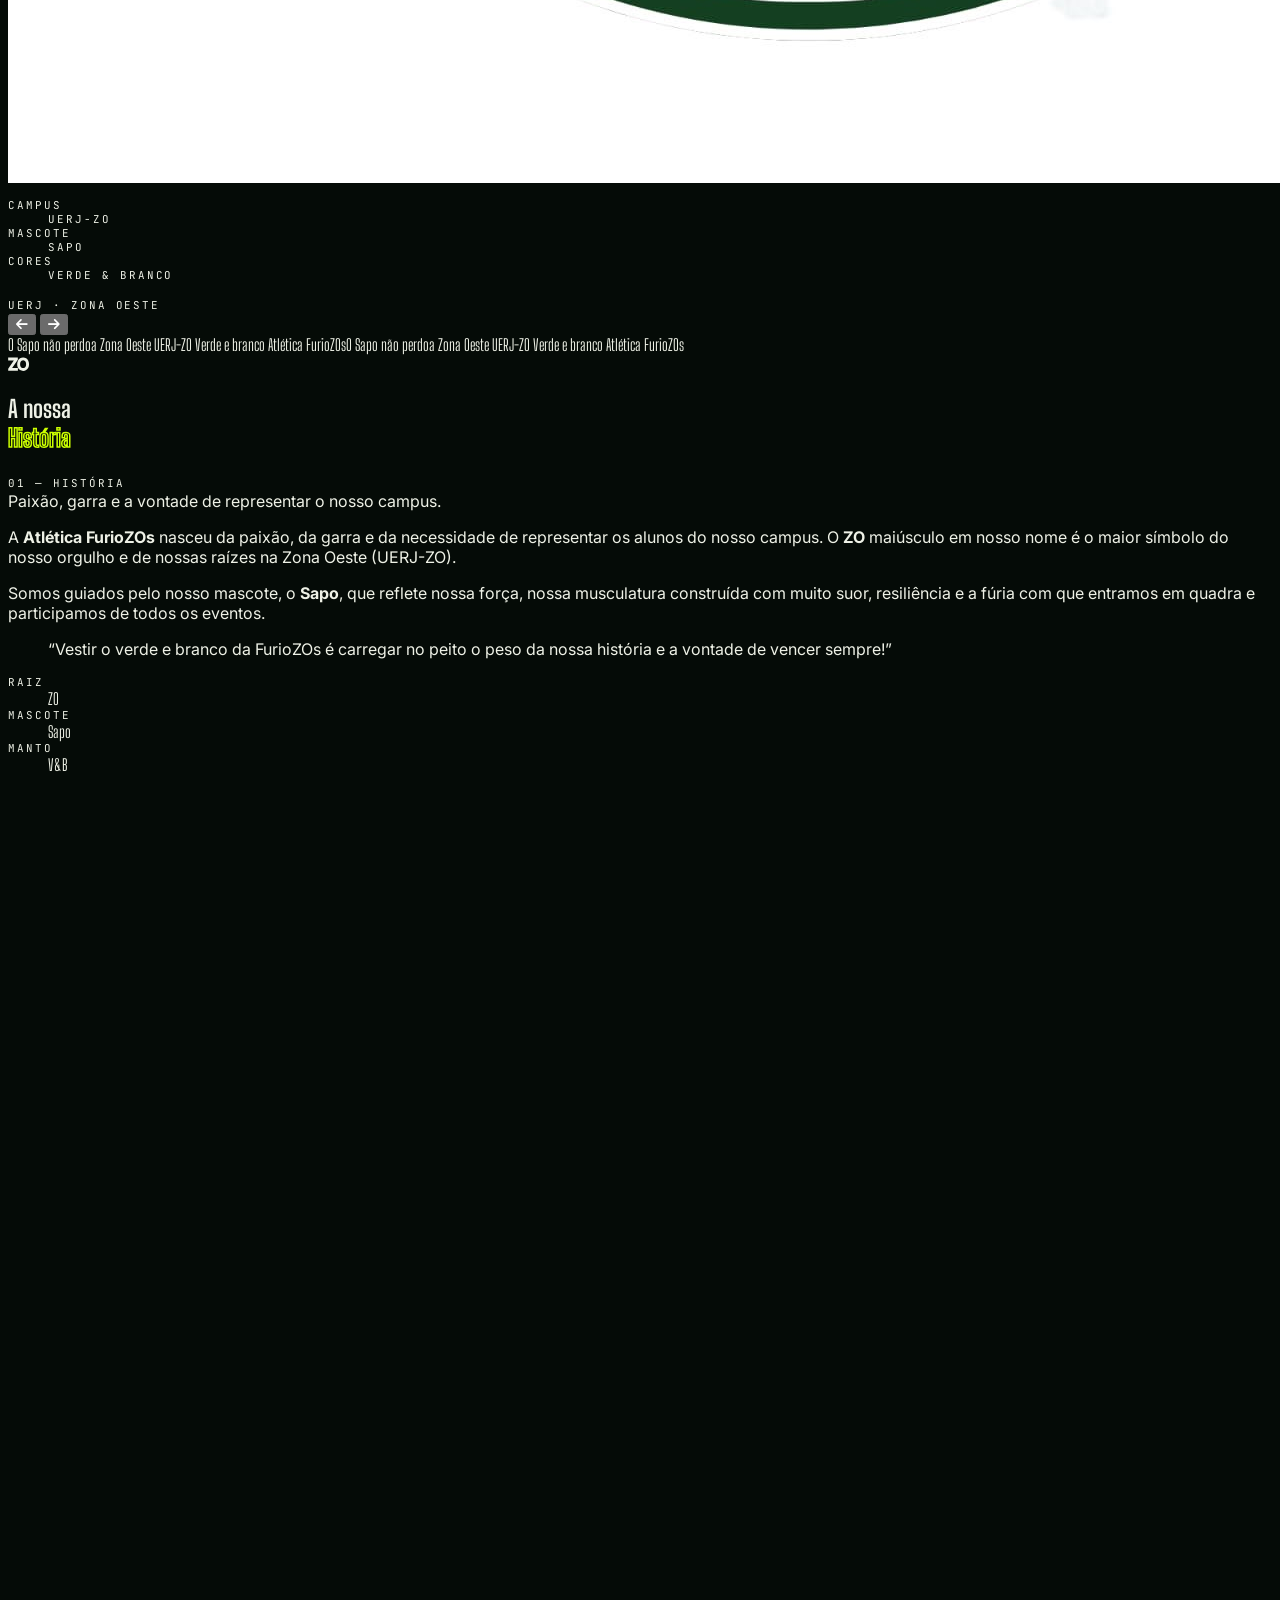
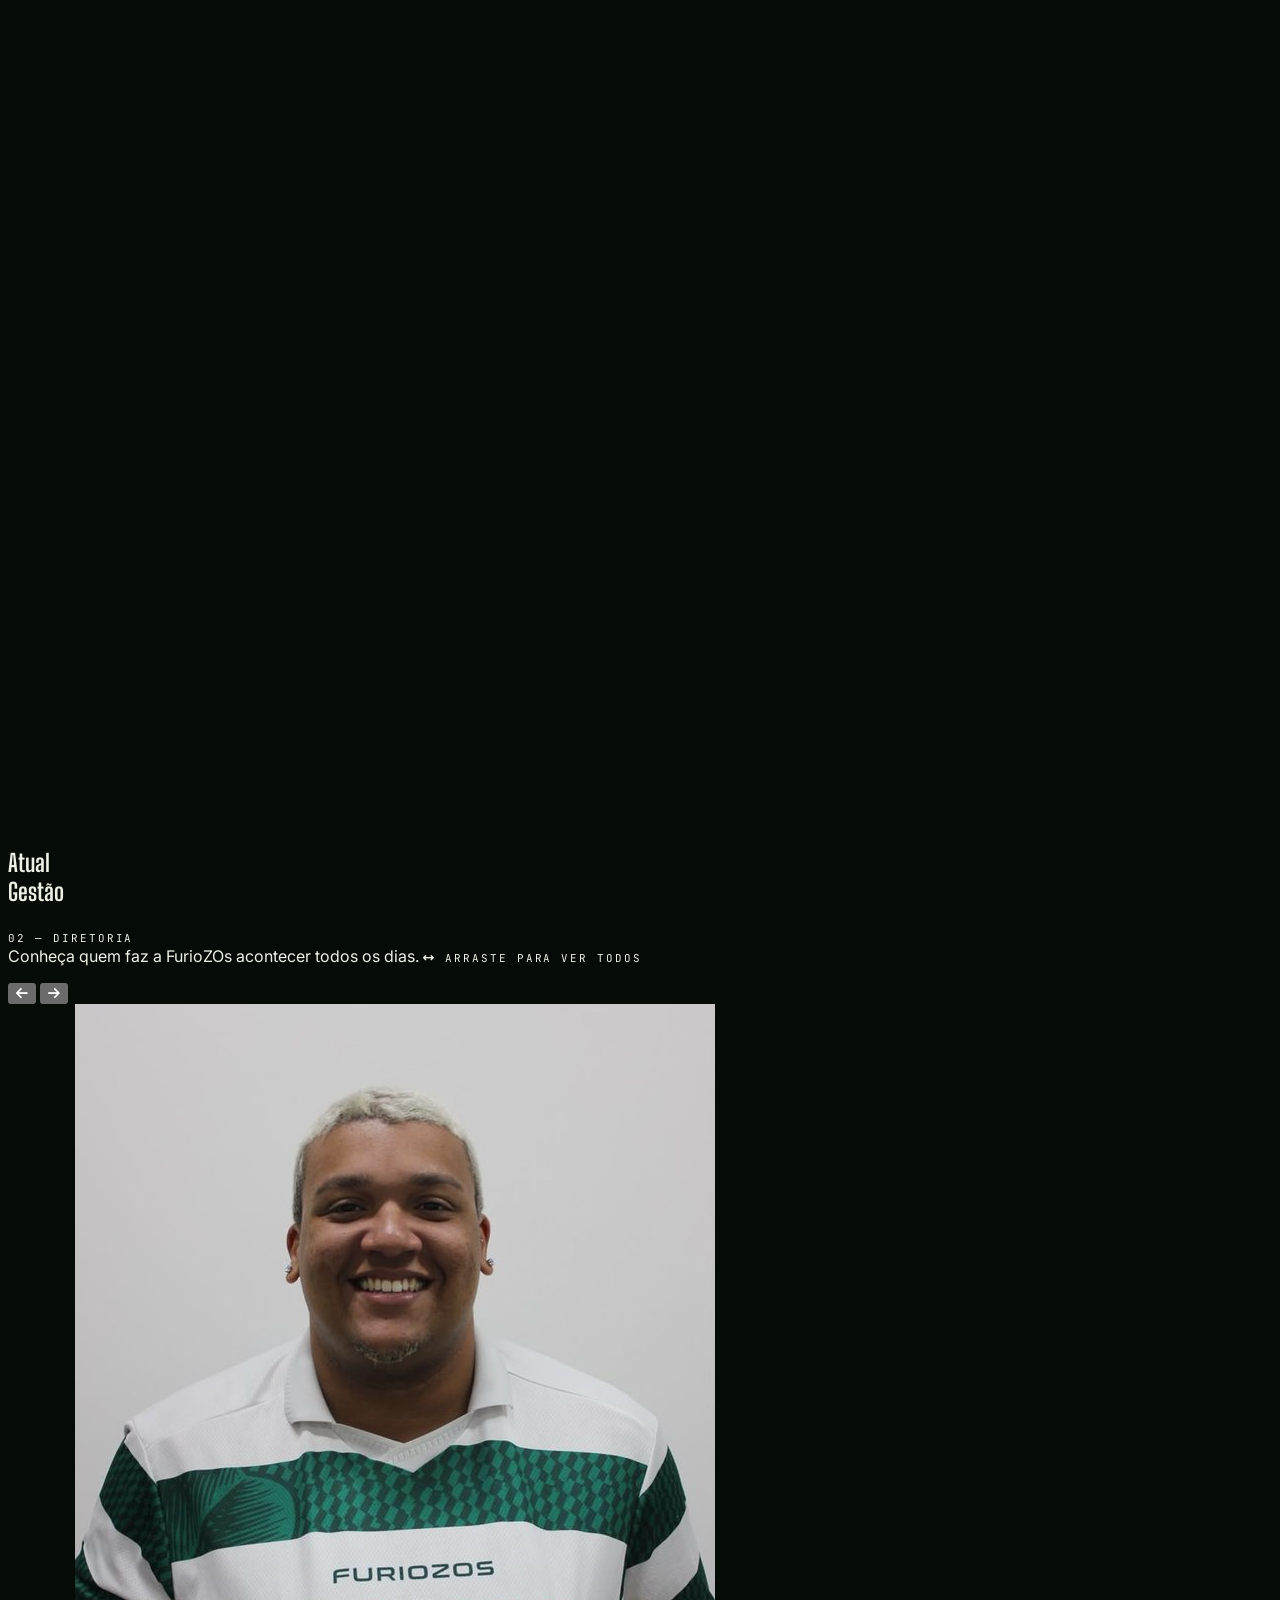
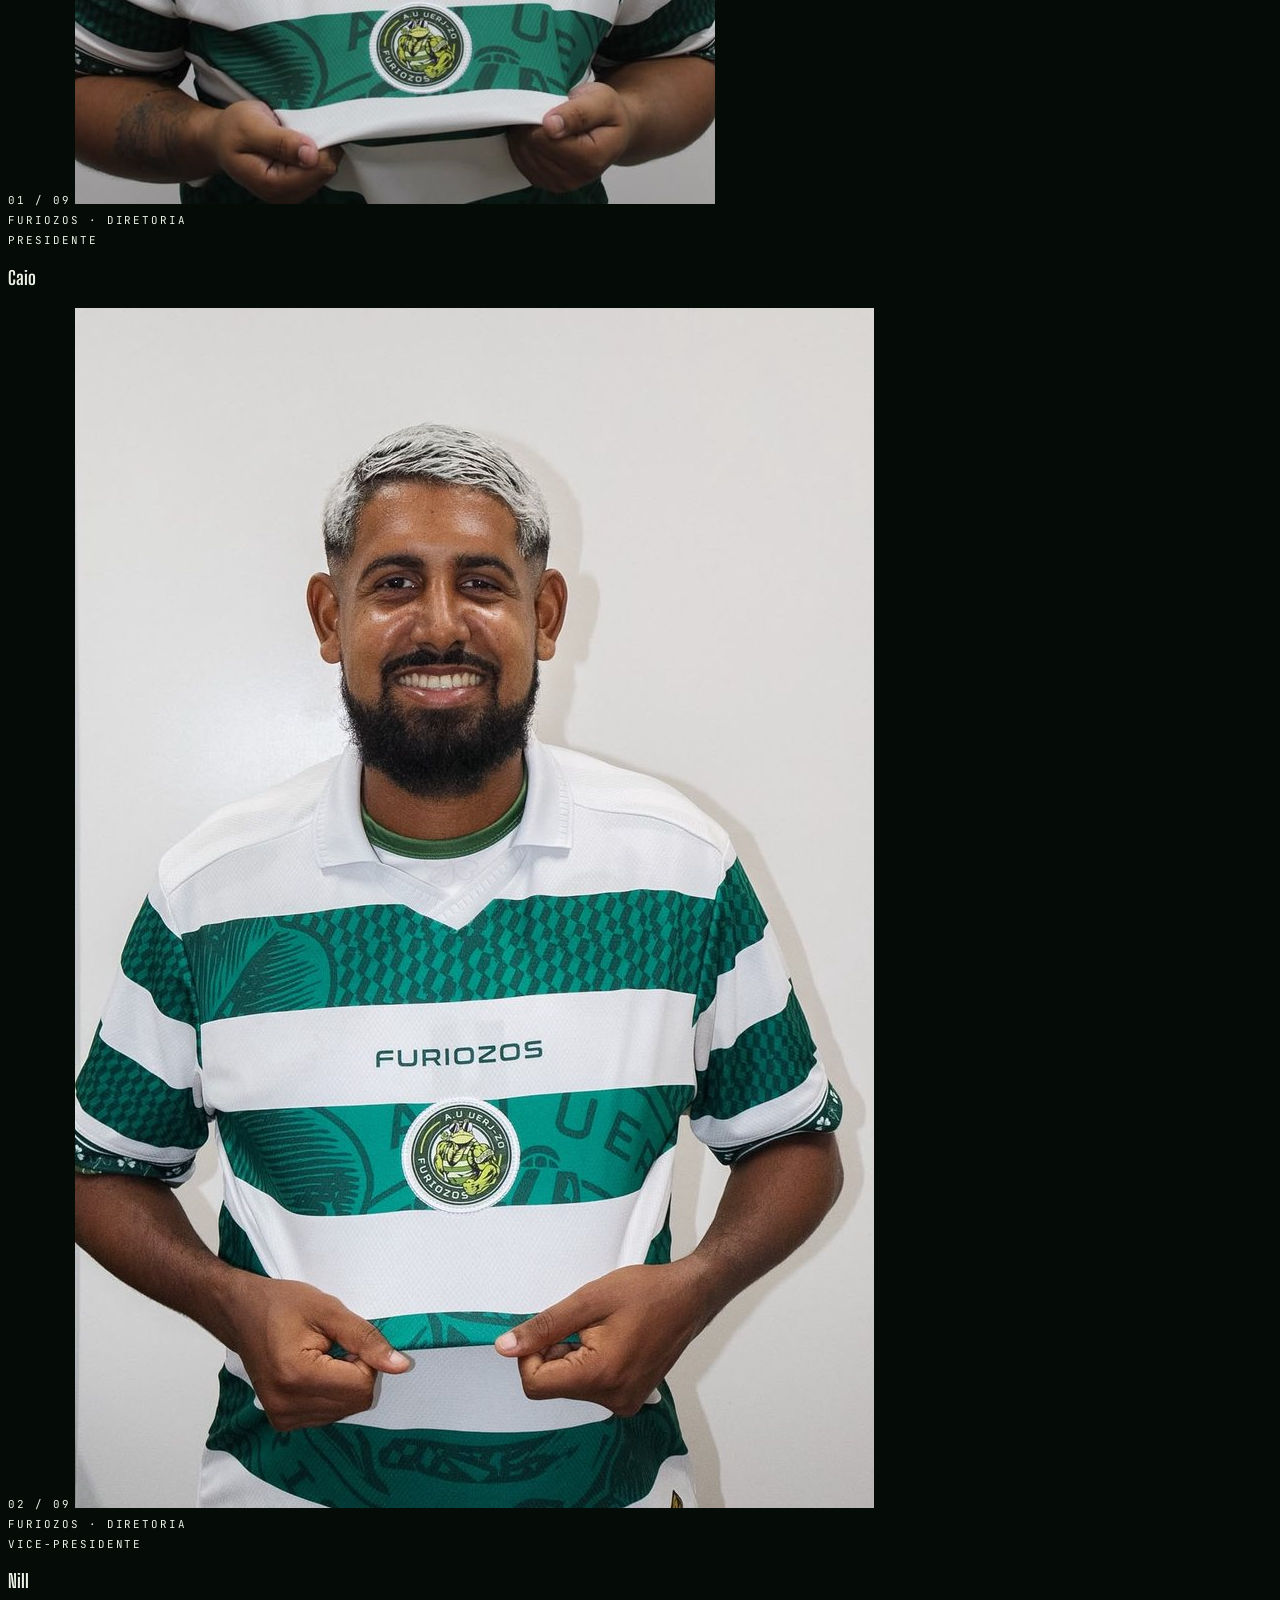
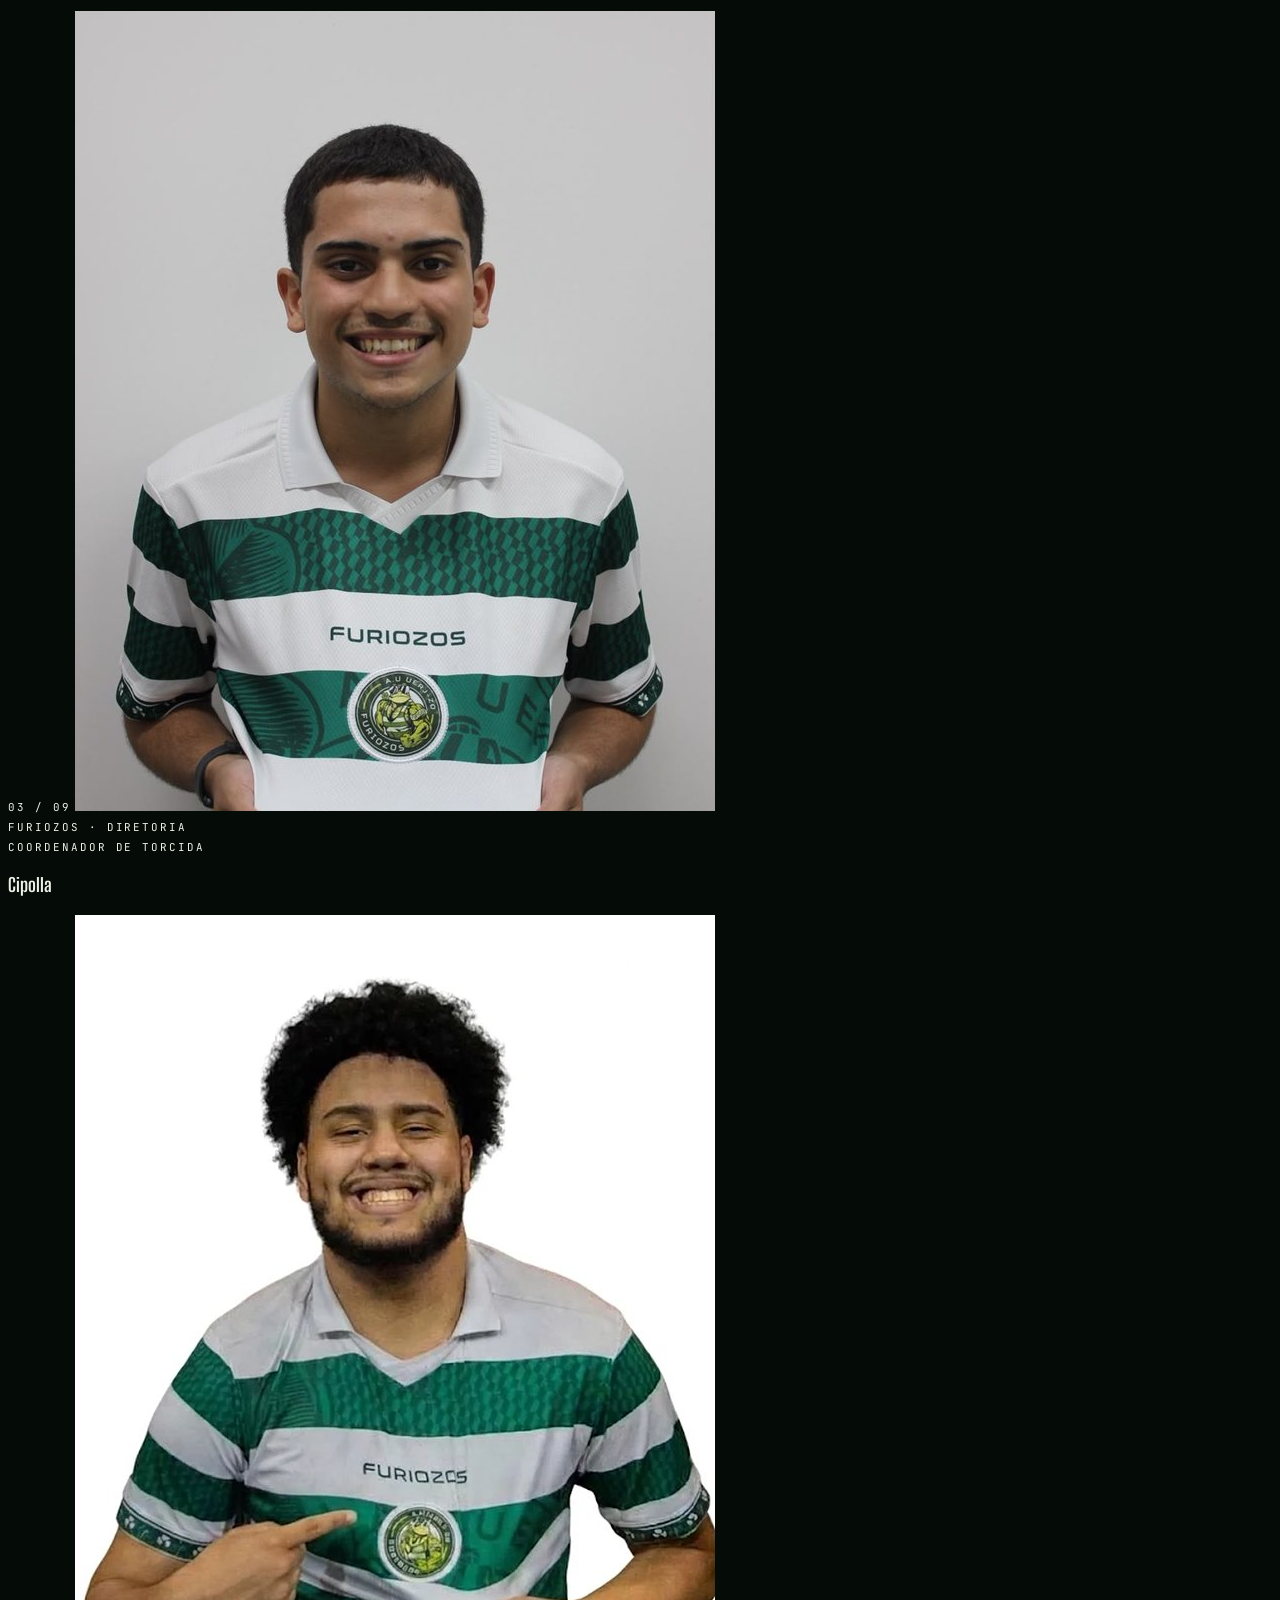
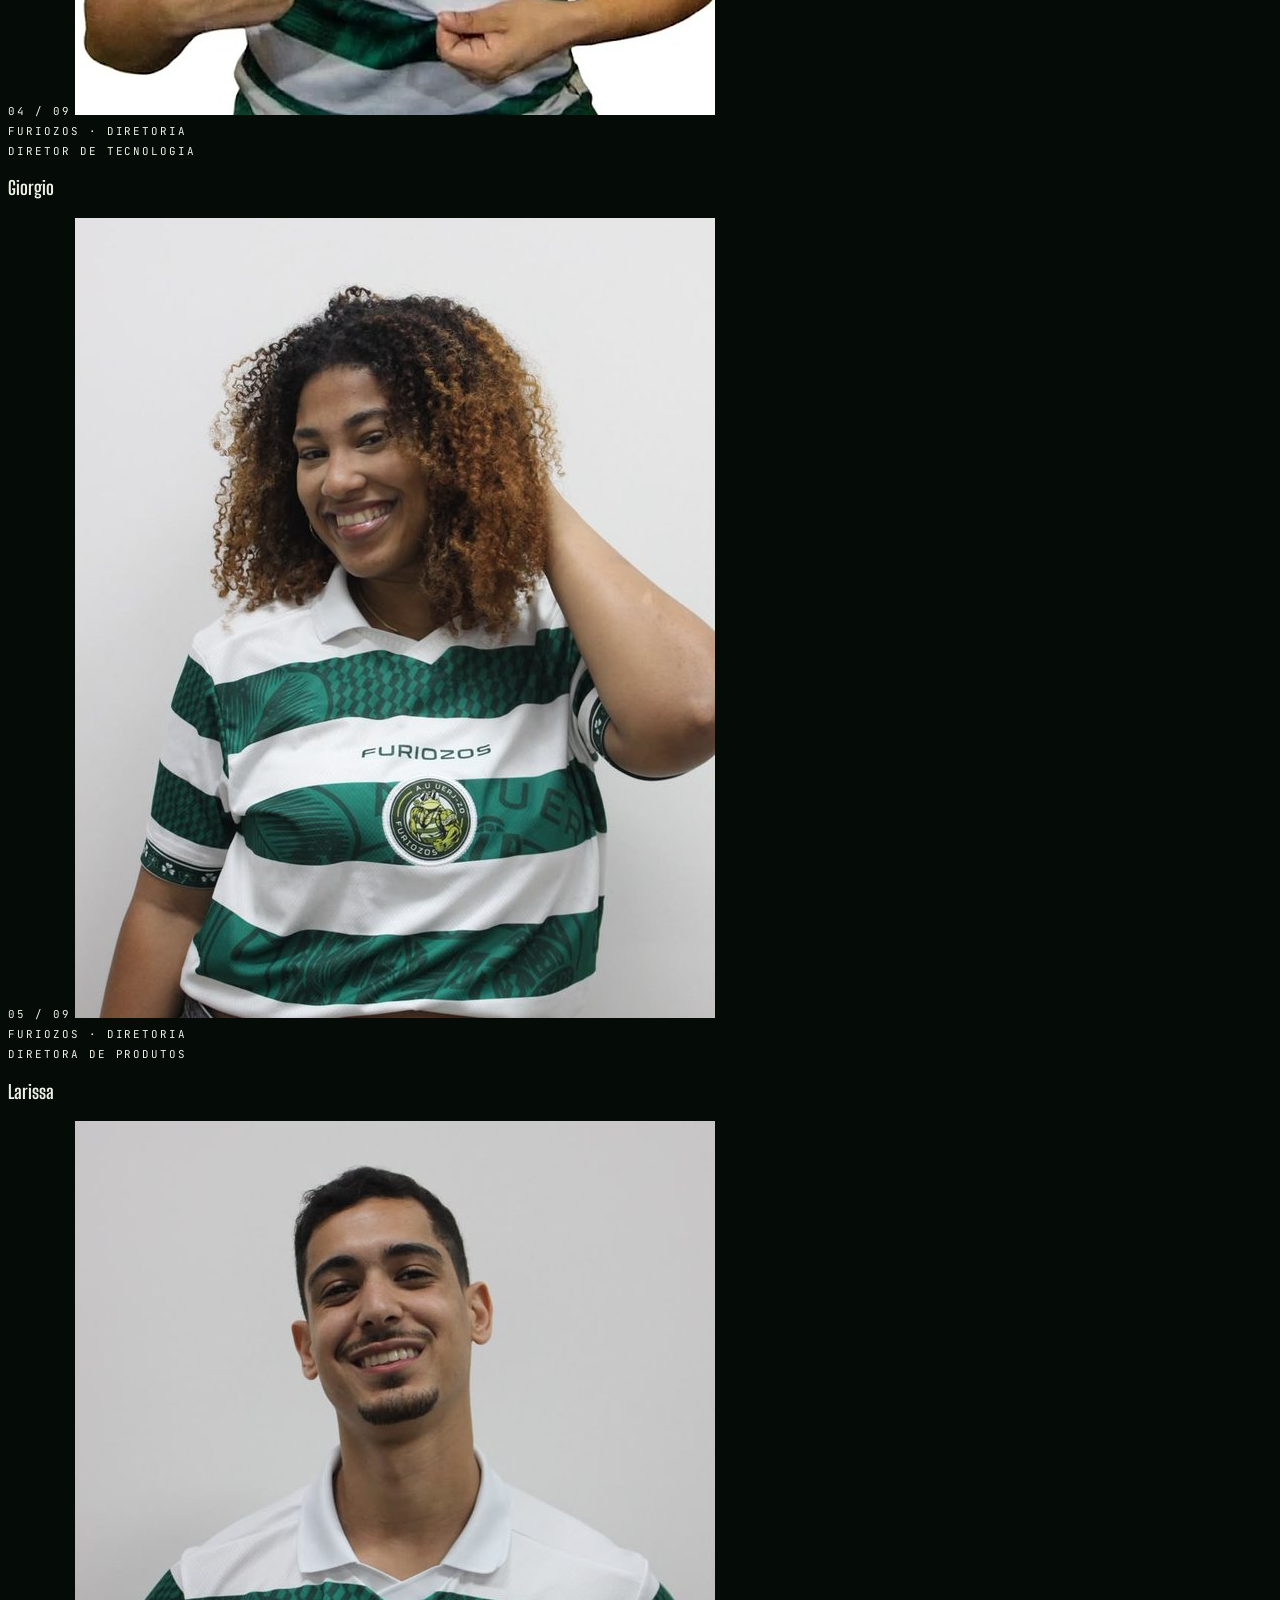
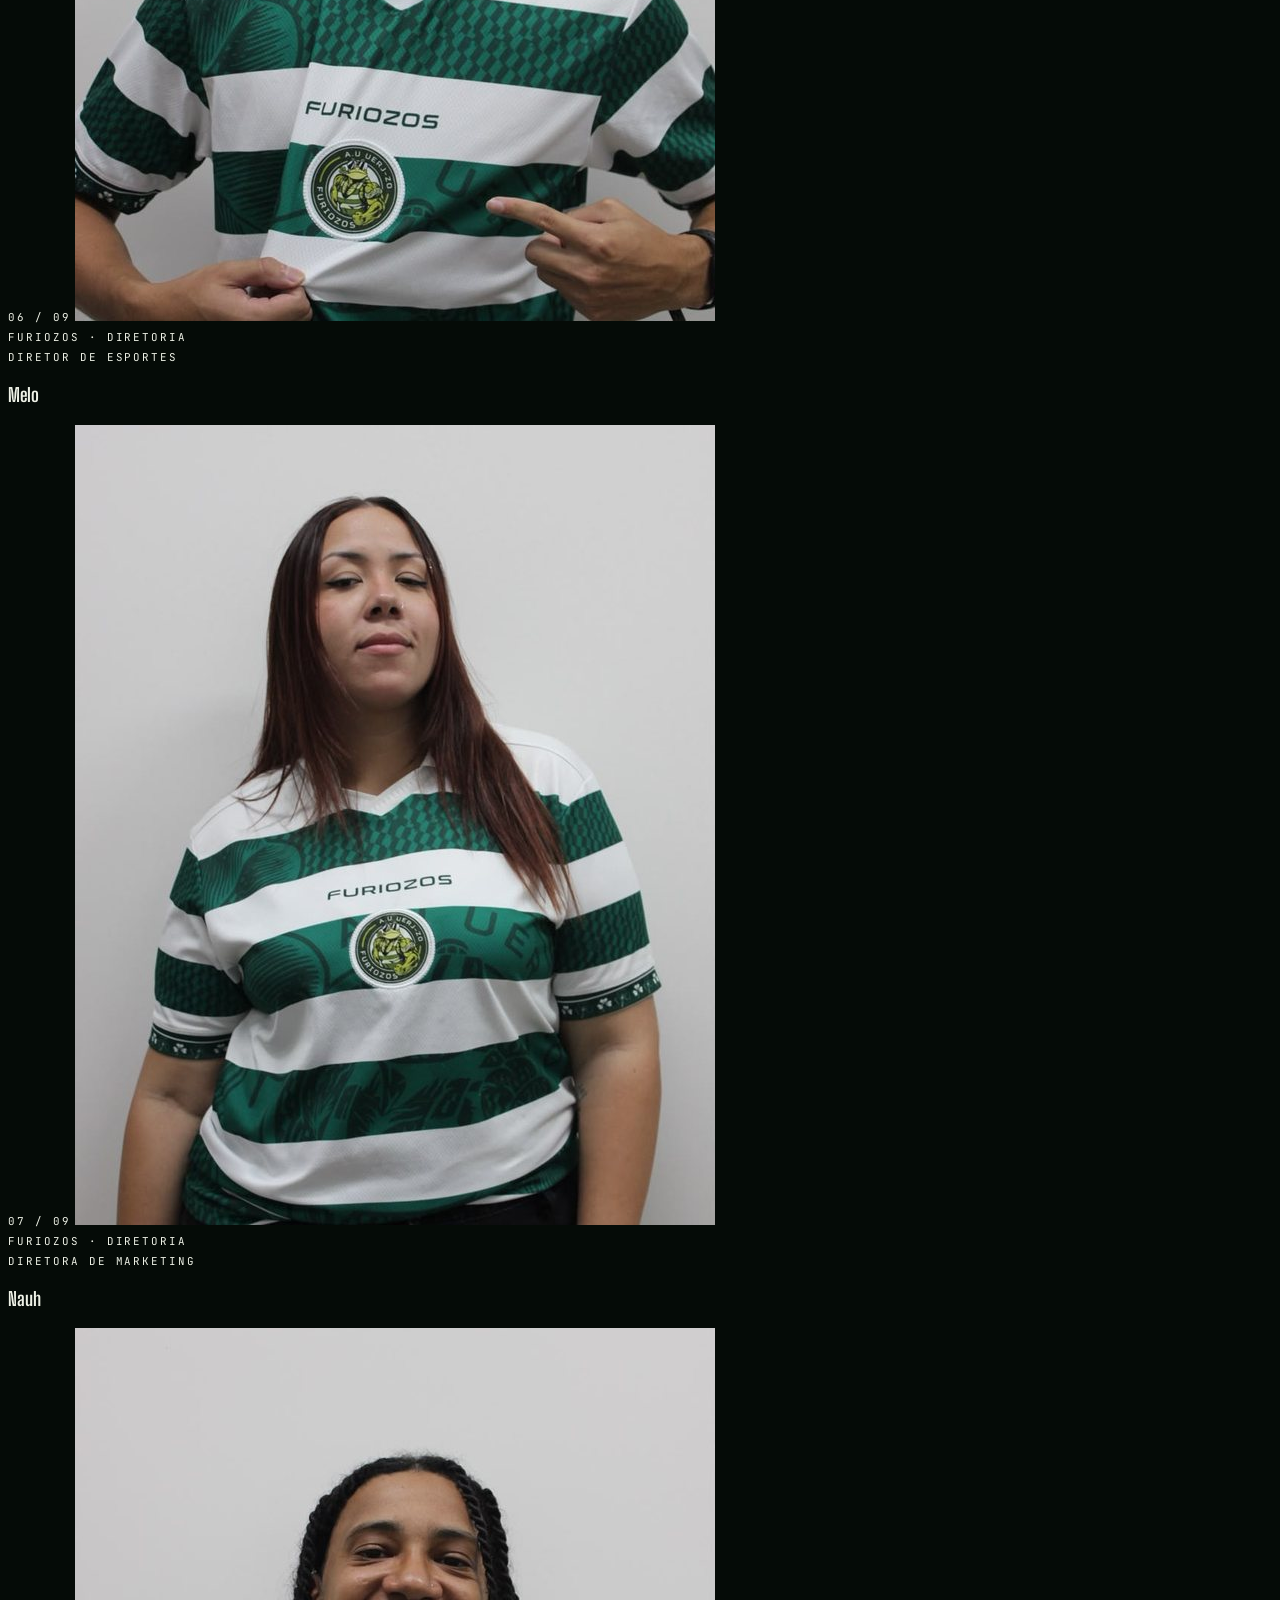
==== commit 2ada56f6: "Gestao: foto do Giorgio mais aproximada (mesma escala dos outros cards) Co-Authored-By: Claude Opus " ====
--- a/public/index.html
+++ b/public/index.html
@@ -374,7 +374,7 @@
                     <div class="member-card snap-start shrink-0 w-[230px] sm:w-[260px] bg-ink border border-ash hover:border-neon/60 transition-colors duration-500 group flex flex-col">
                         <div class="relative aspect-[4/5] overflow-hidden bg-coal">
                             <span class="absolute top-3 left-3 z-10 label text-bone/80 mix-blend-difference">04 / 09</span>
-                            <img src="assets/img/giorgio.jpg" loading="lazy" onerror="this.src='https://placehold.co/640x800/1F4229/ccff00?text=Giorgio'" alt="Giorgio - Diretor de Tecnologia" class="w-full h-full object-cover object-top">
+                            <img src="assets/img/giorgio.jpg?v=3" loading="lazy" onerror="this.src='https://placehold.co/640x800/1F4229/ccff00?text=Giorgio'" alt="Giorgio - Diretor de Tecnologia" class="w-full h-full object-cover object-top">
                             <div class="member-wipe absolute inset-x-0 bottom-0 h-2/5 bg-gradient-to-t from-neon via-neon/60 to-transparent"></div>
                             <span class="absolute bottom-3 left-3 right-3 z-10 label text-ink opacity-0 group-hover:opacity-100 transition-opacity duration-500">FurioZOs · Diretoria</span>
                             <span class="absolute inset-x-0 bottom-0 h-1 bg-neon origin-left scale-x-0 group-hover:scale-x-100 transition-transform duration-500 ease-razor"></span>
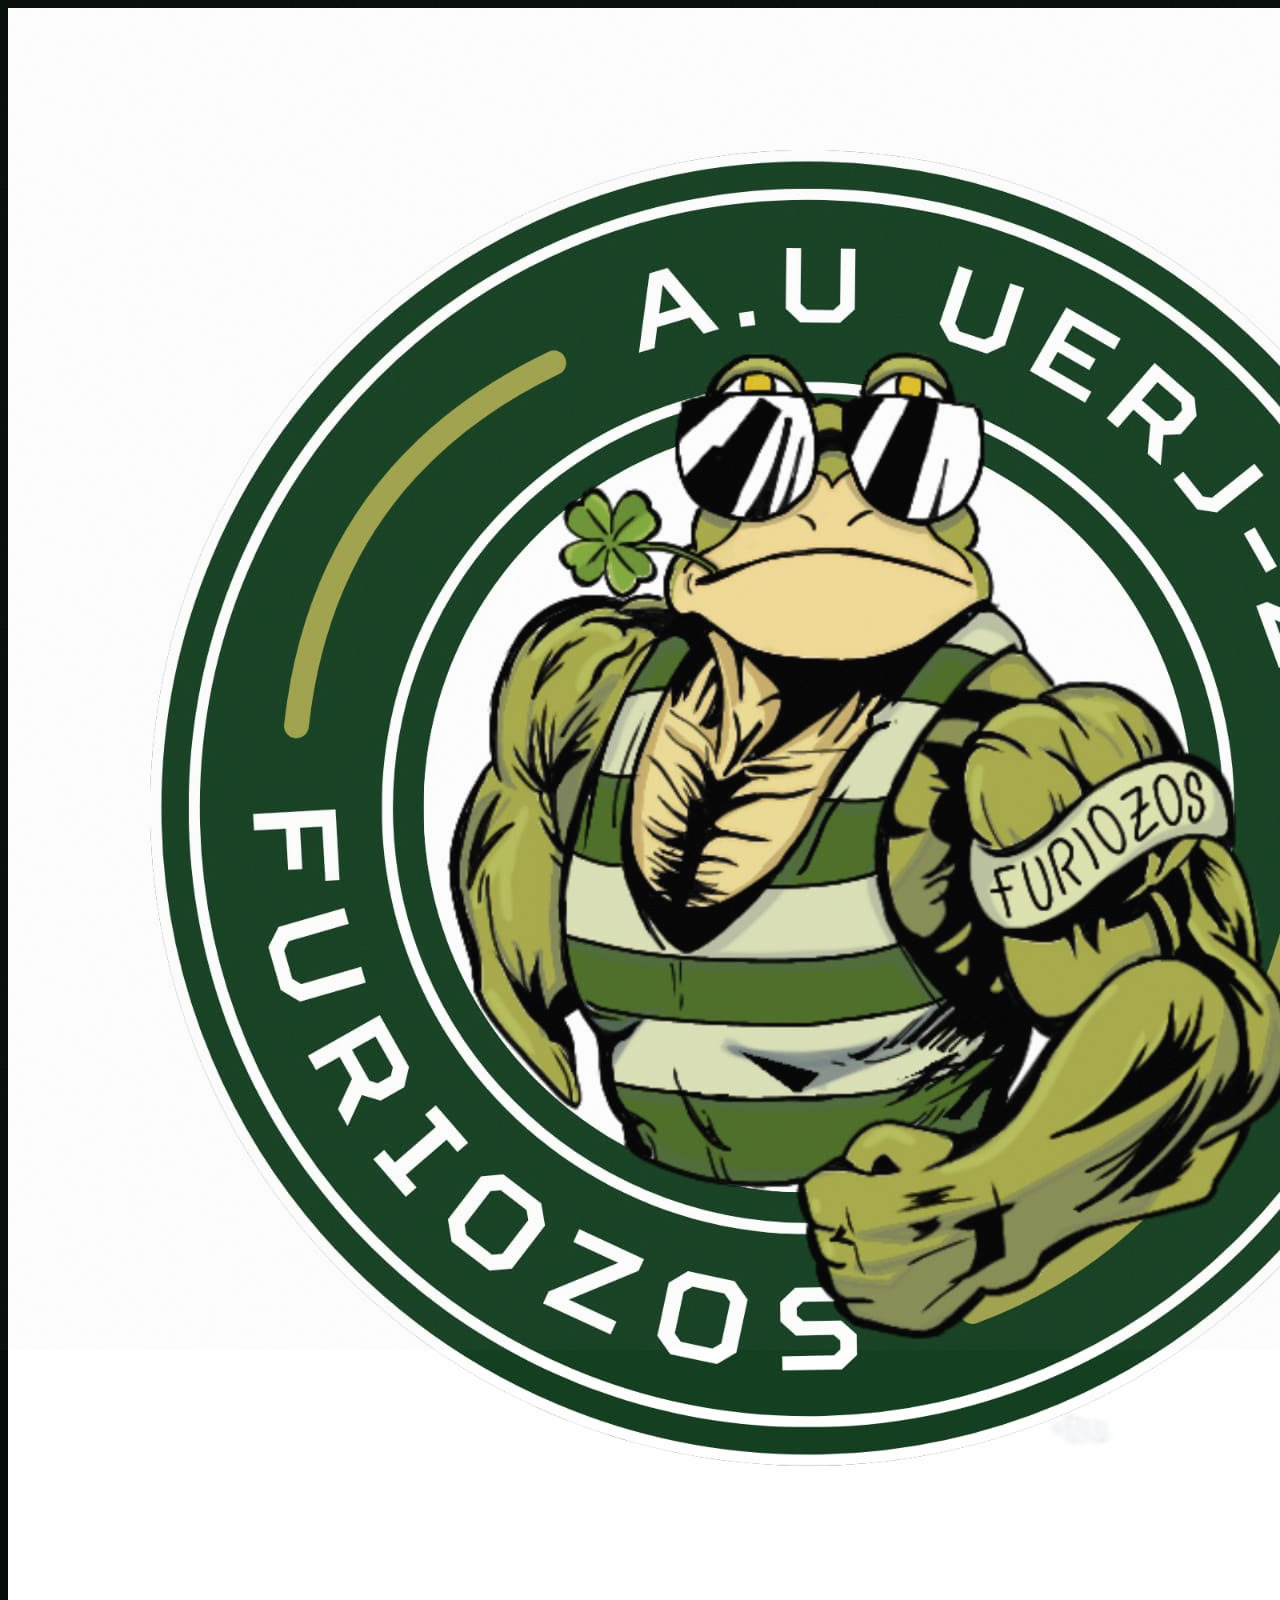
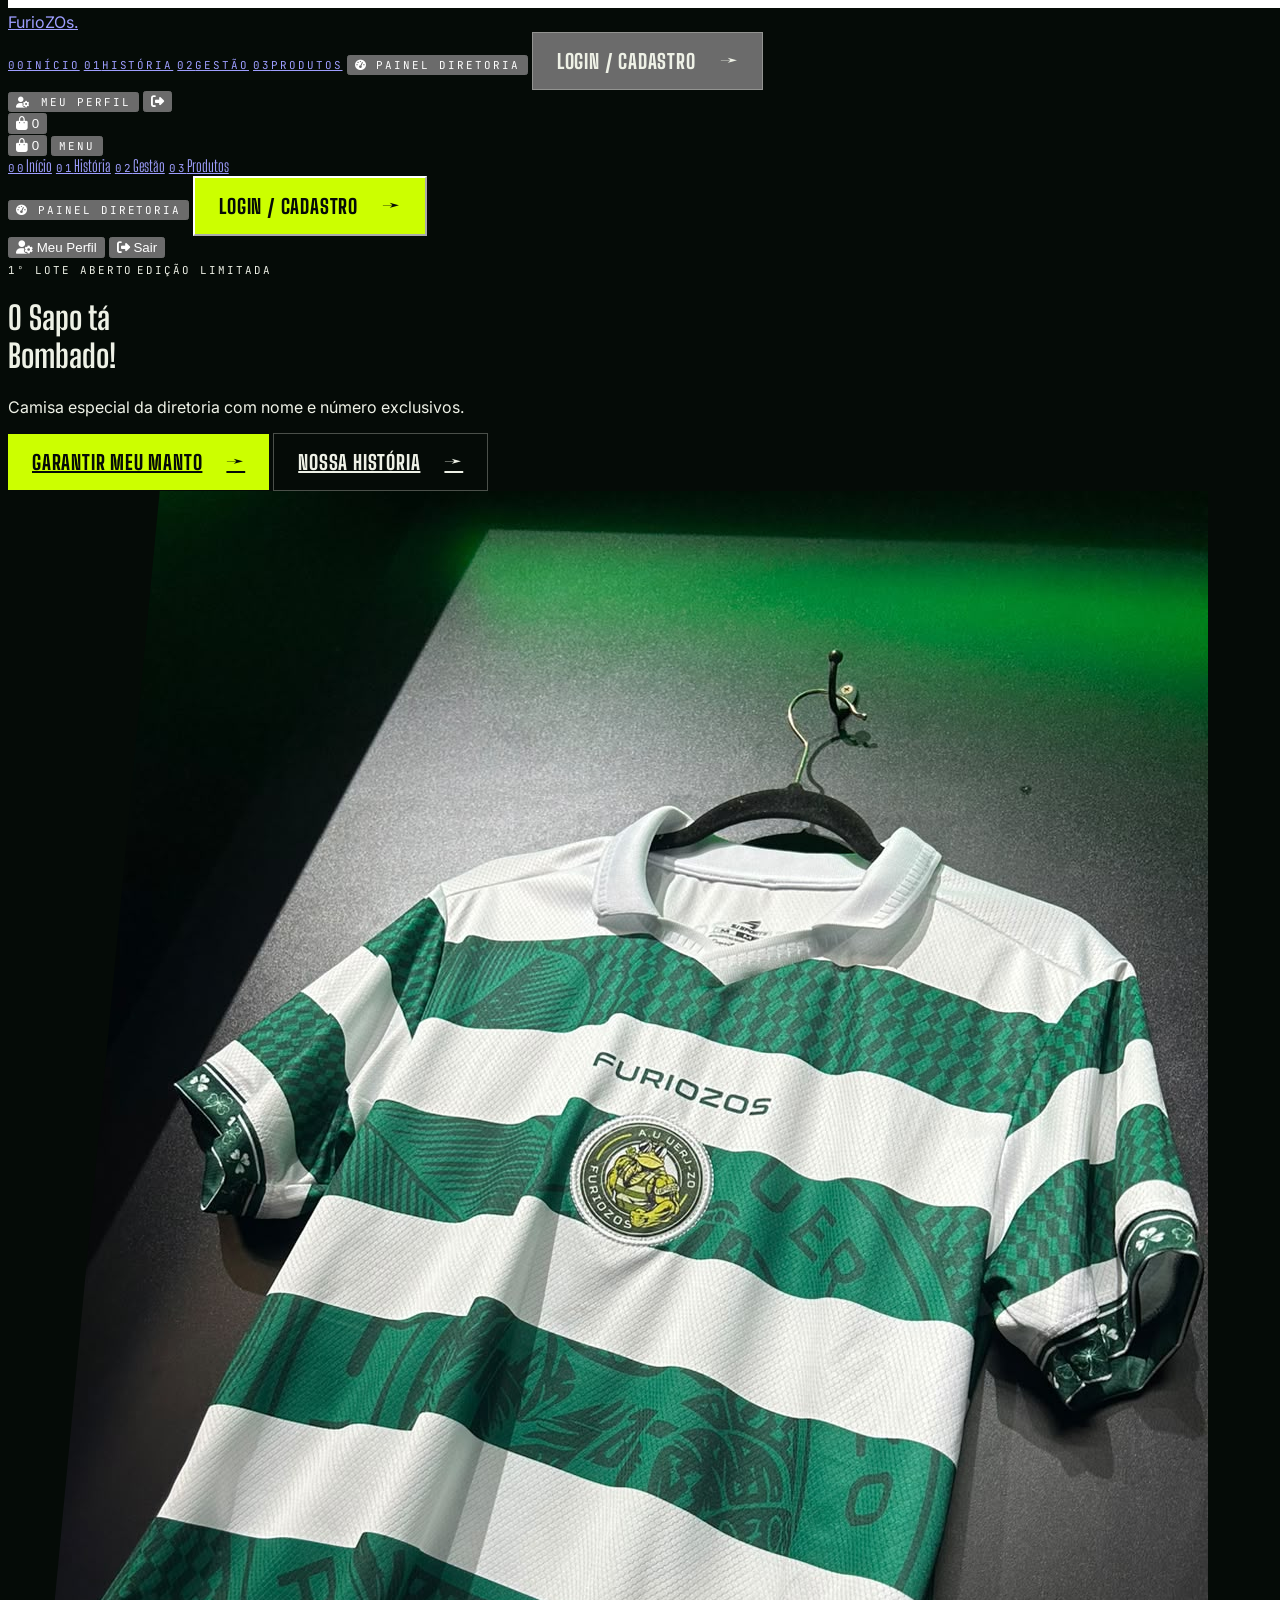
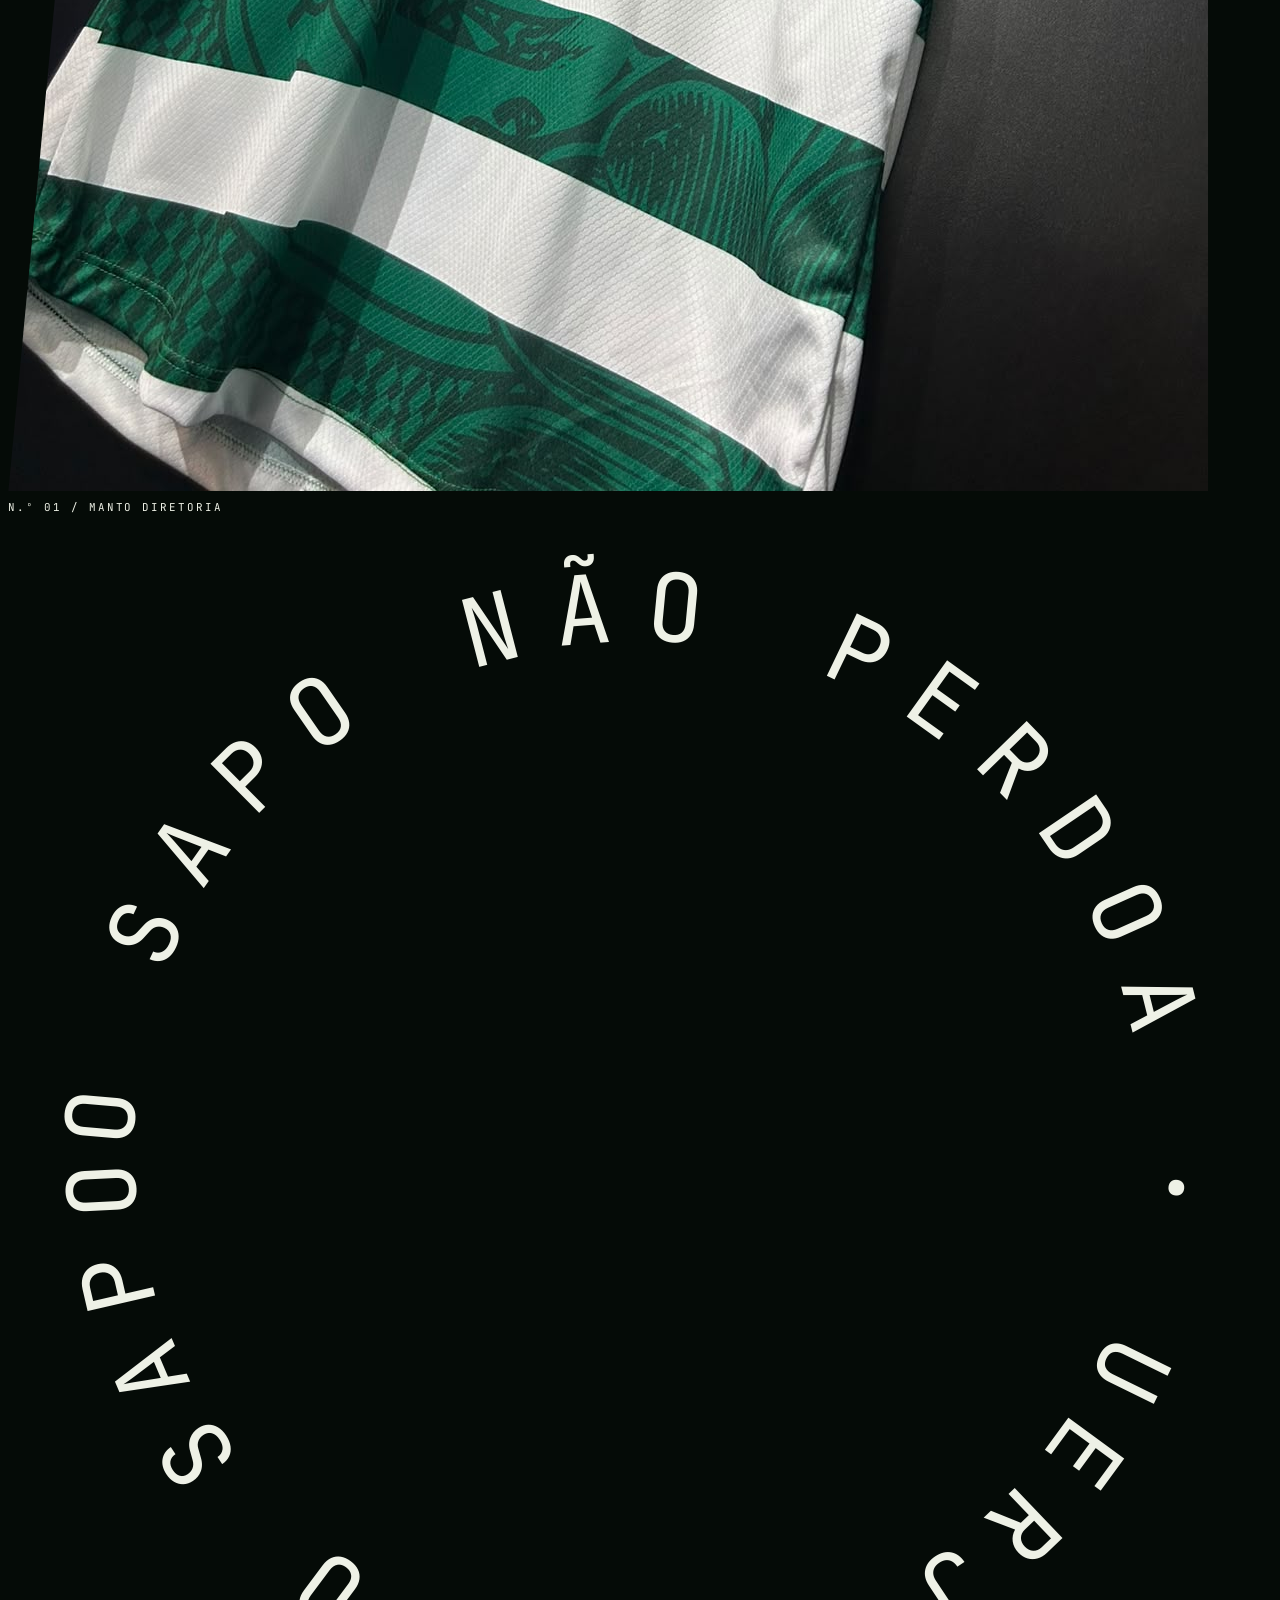
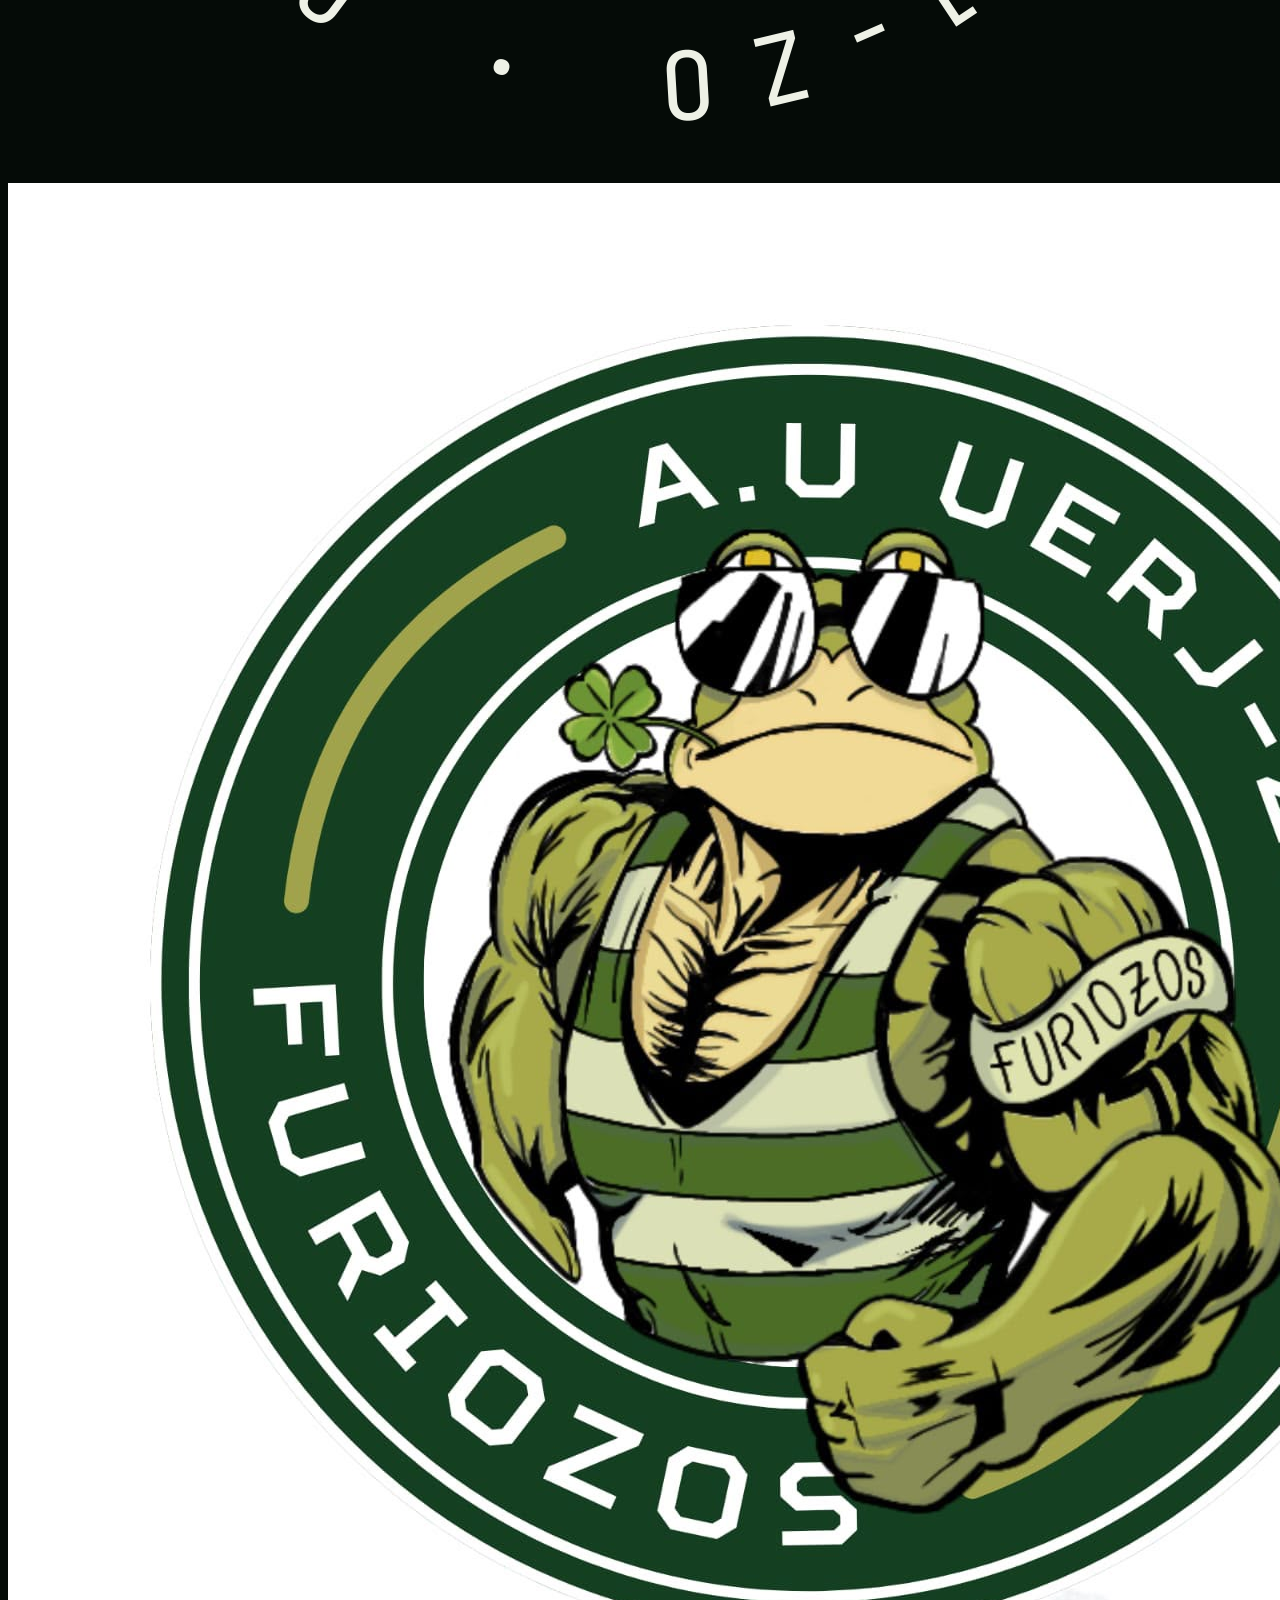
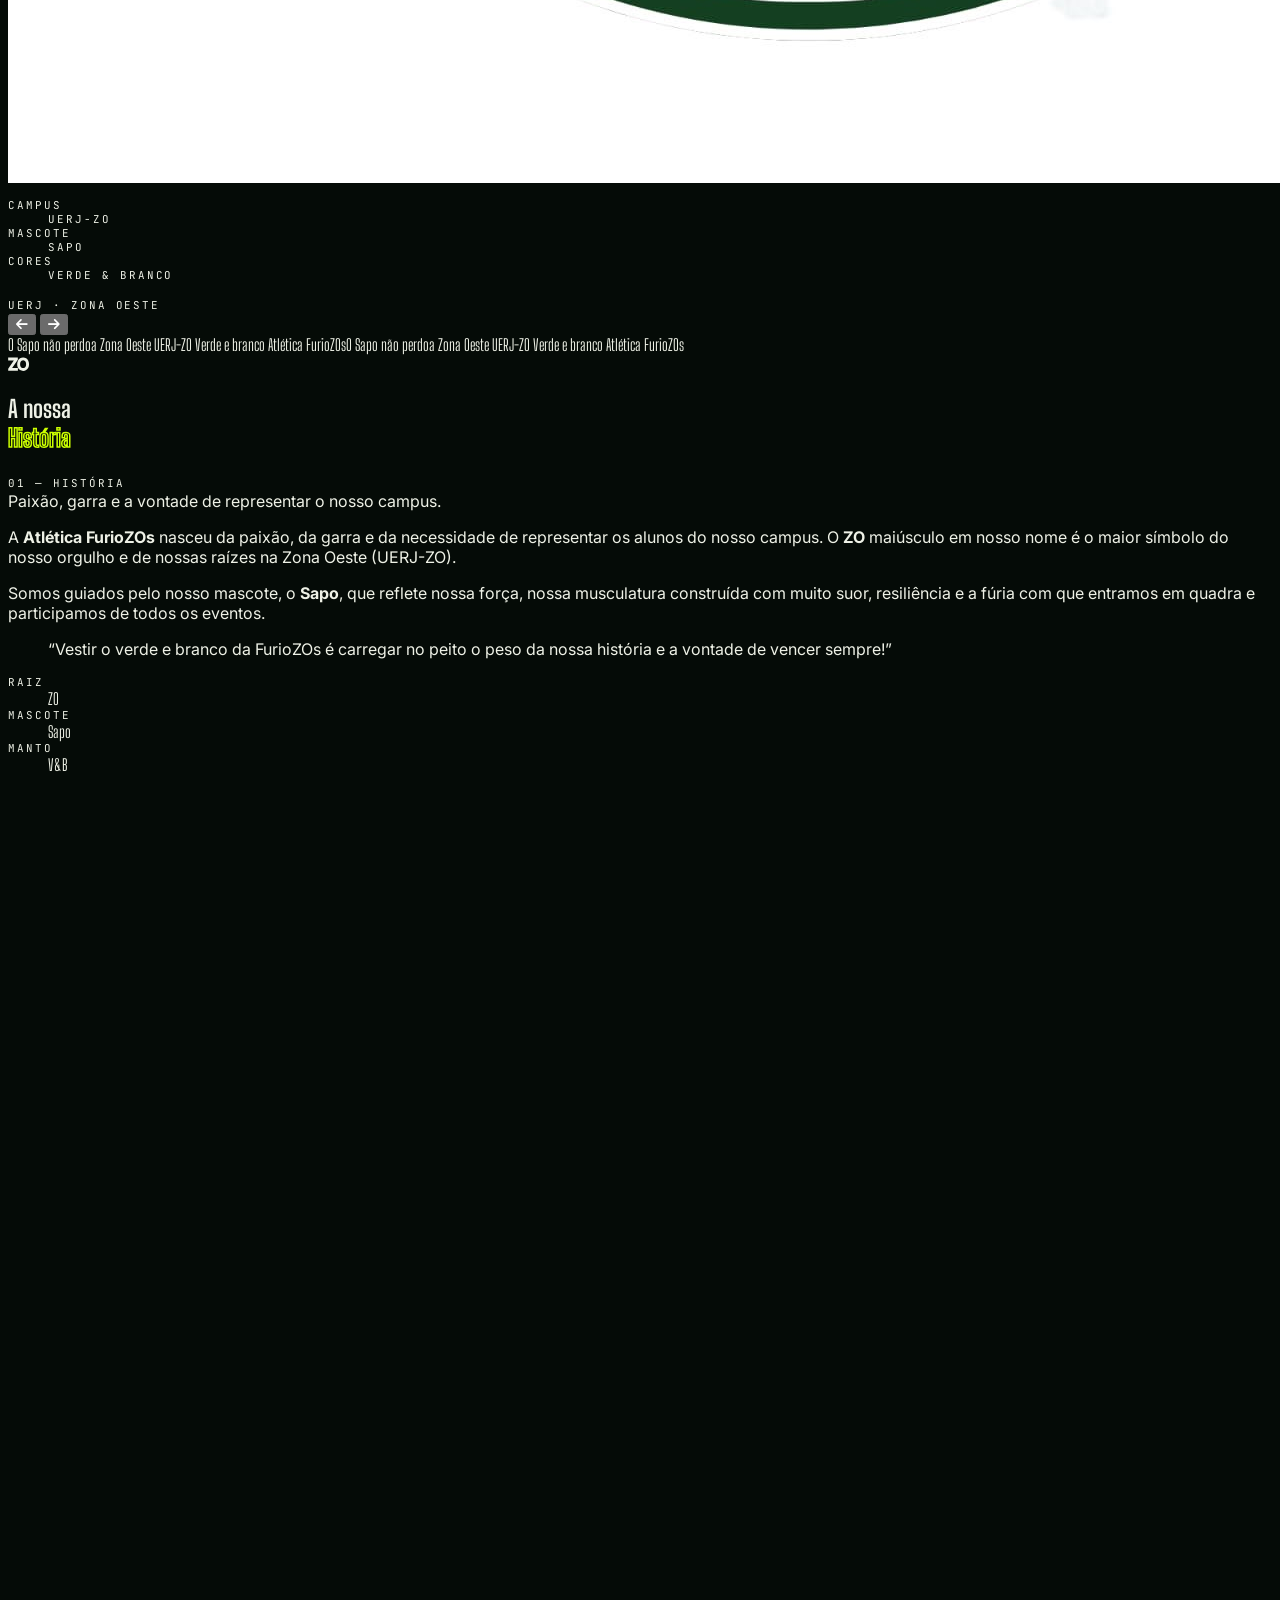
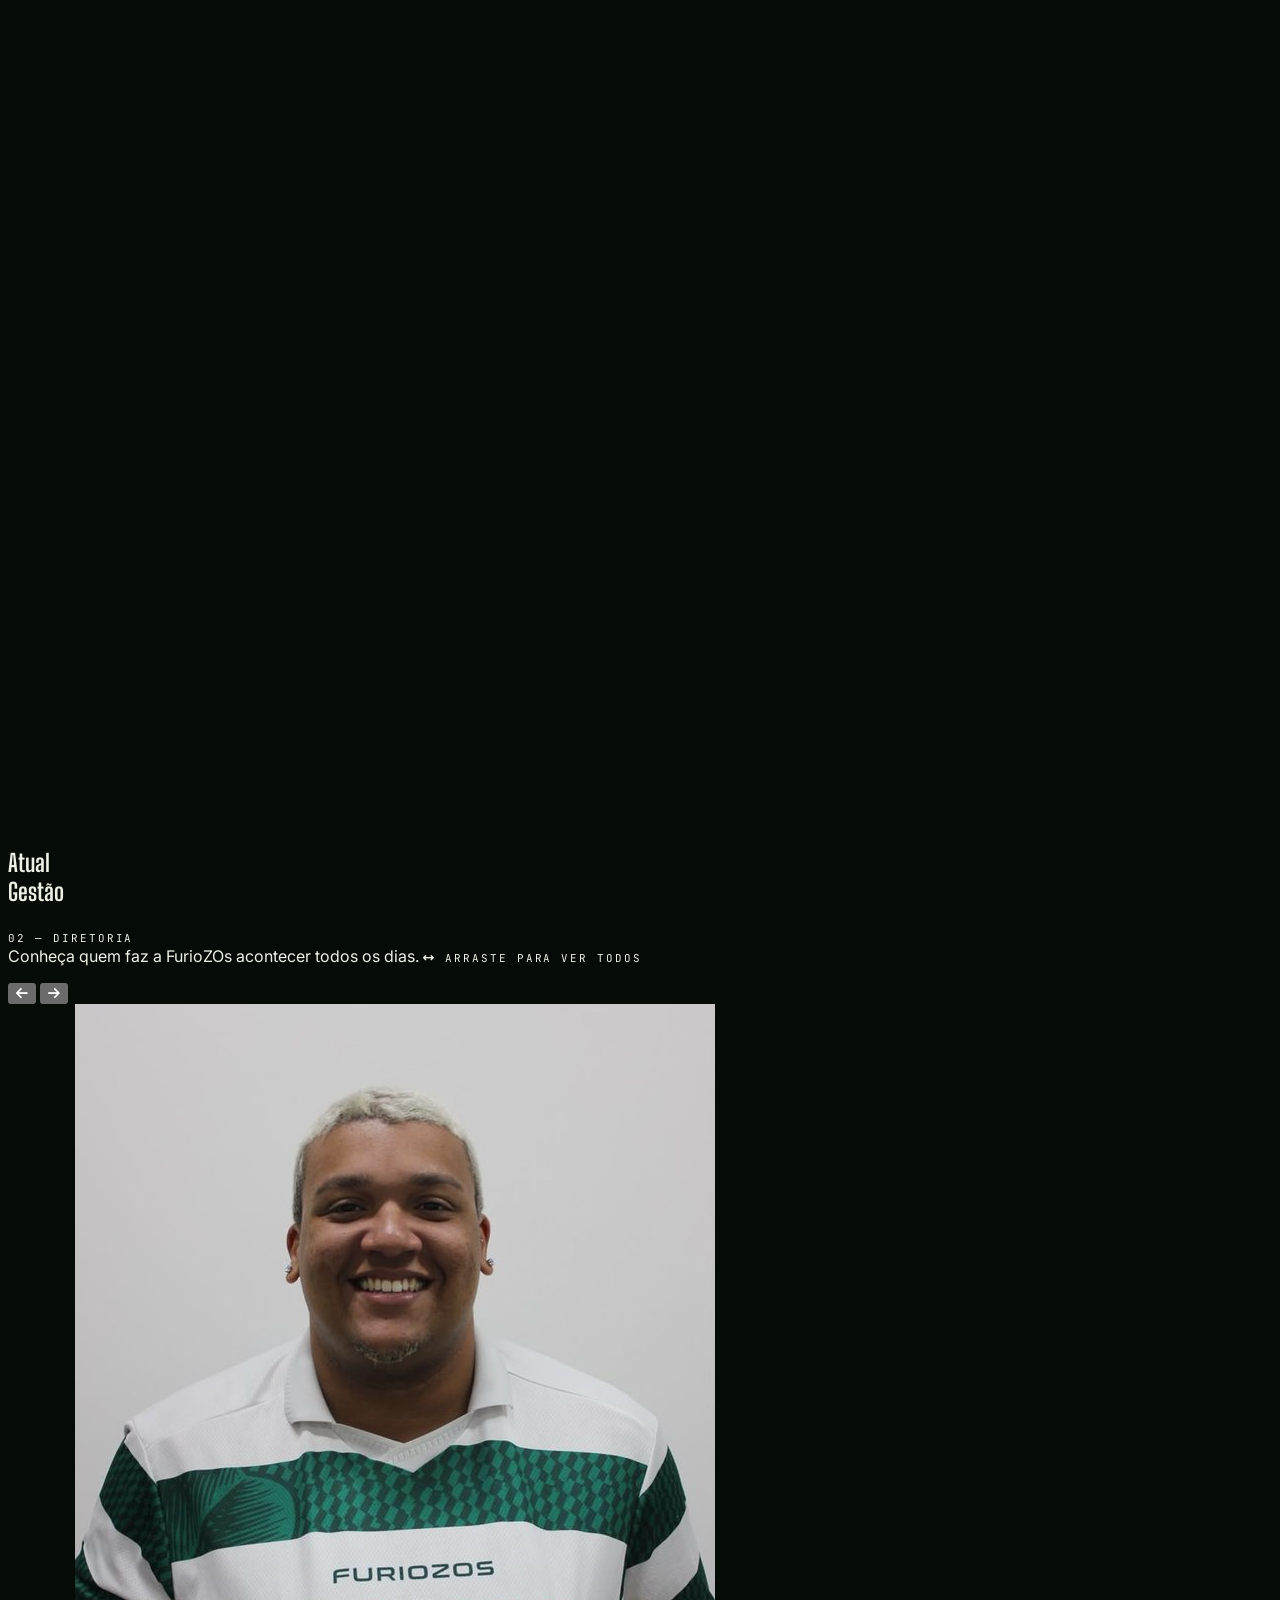
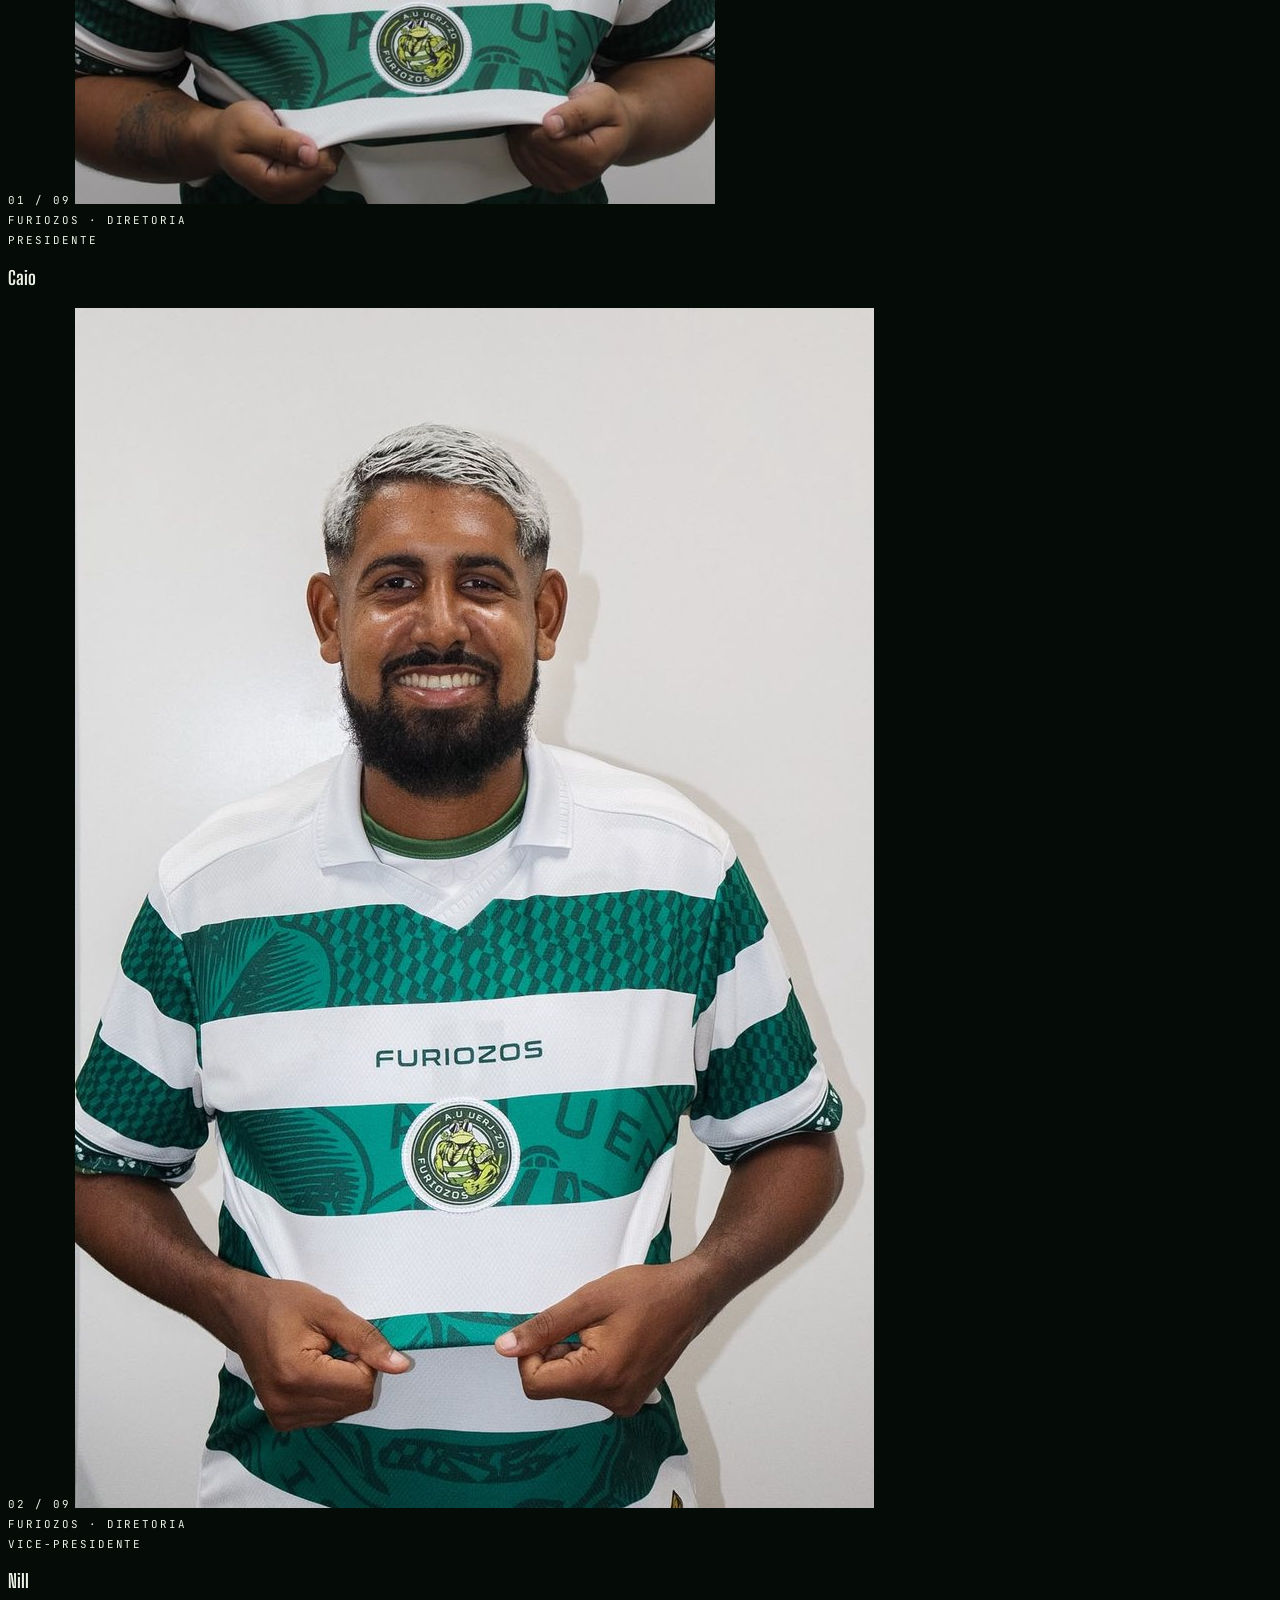
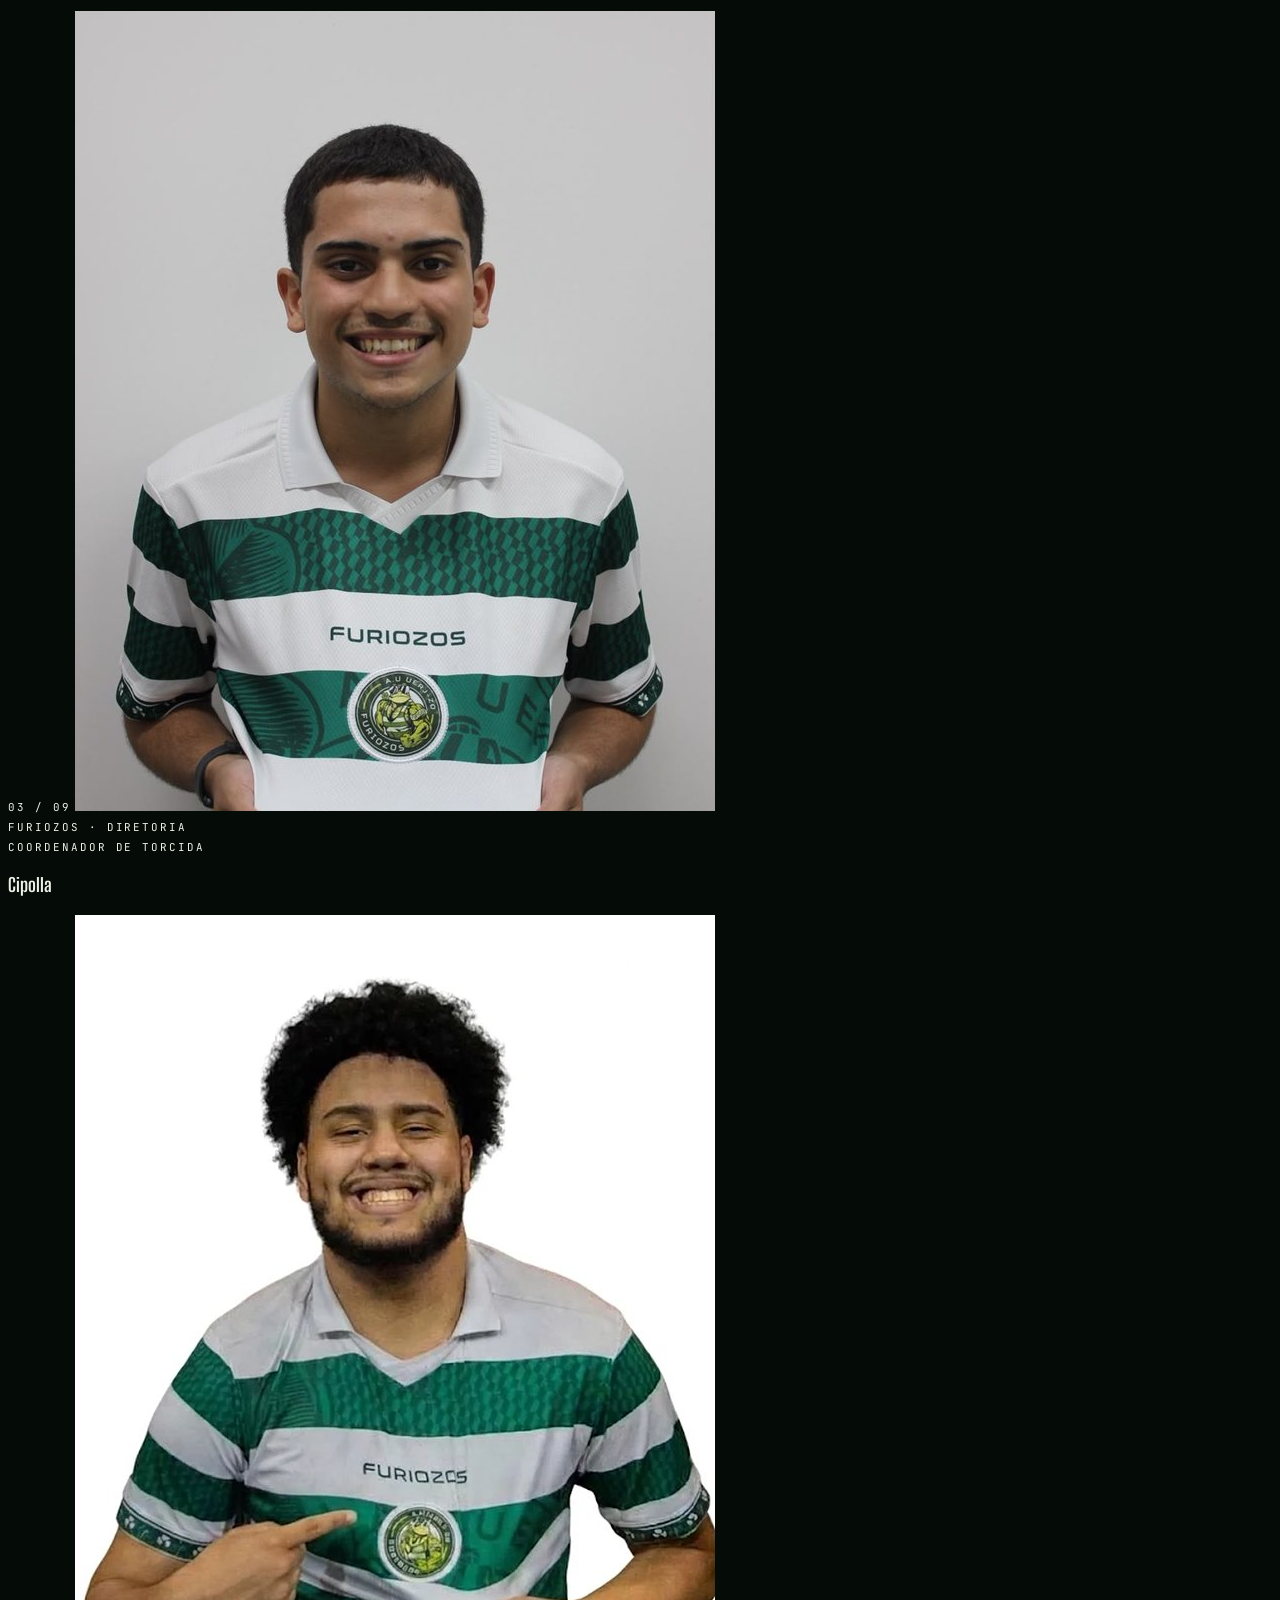
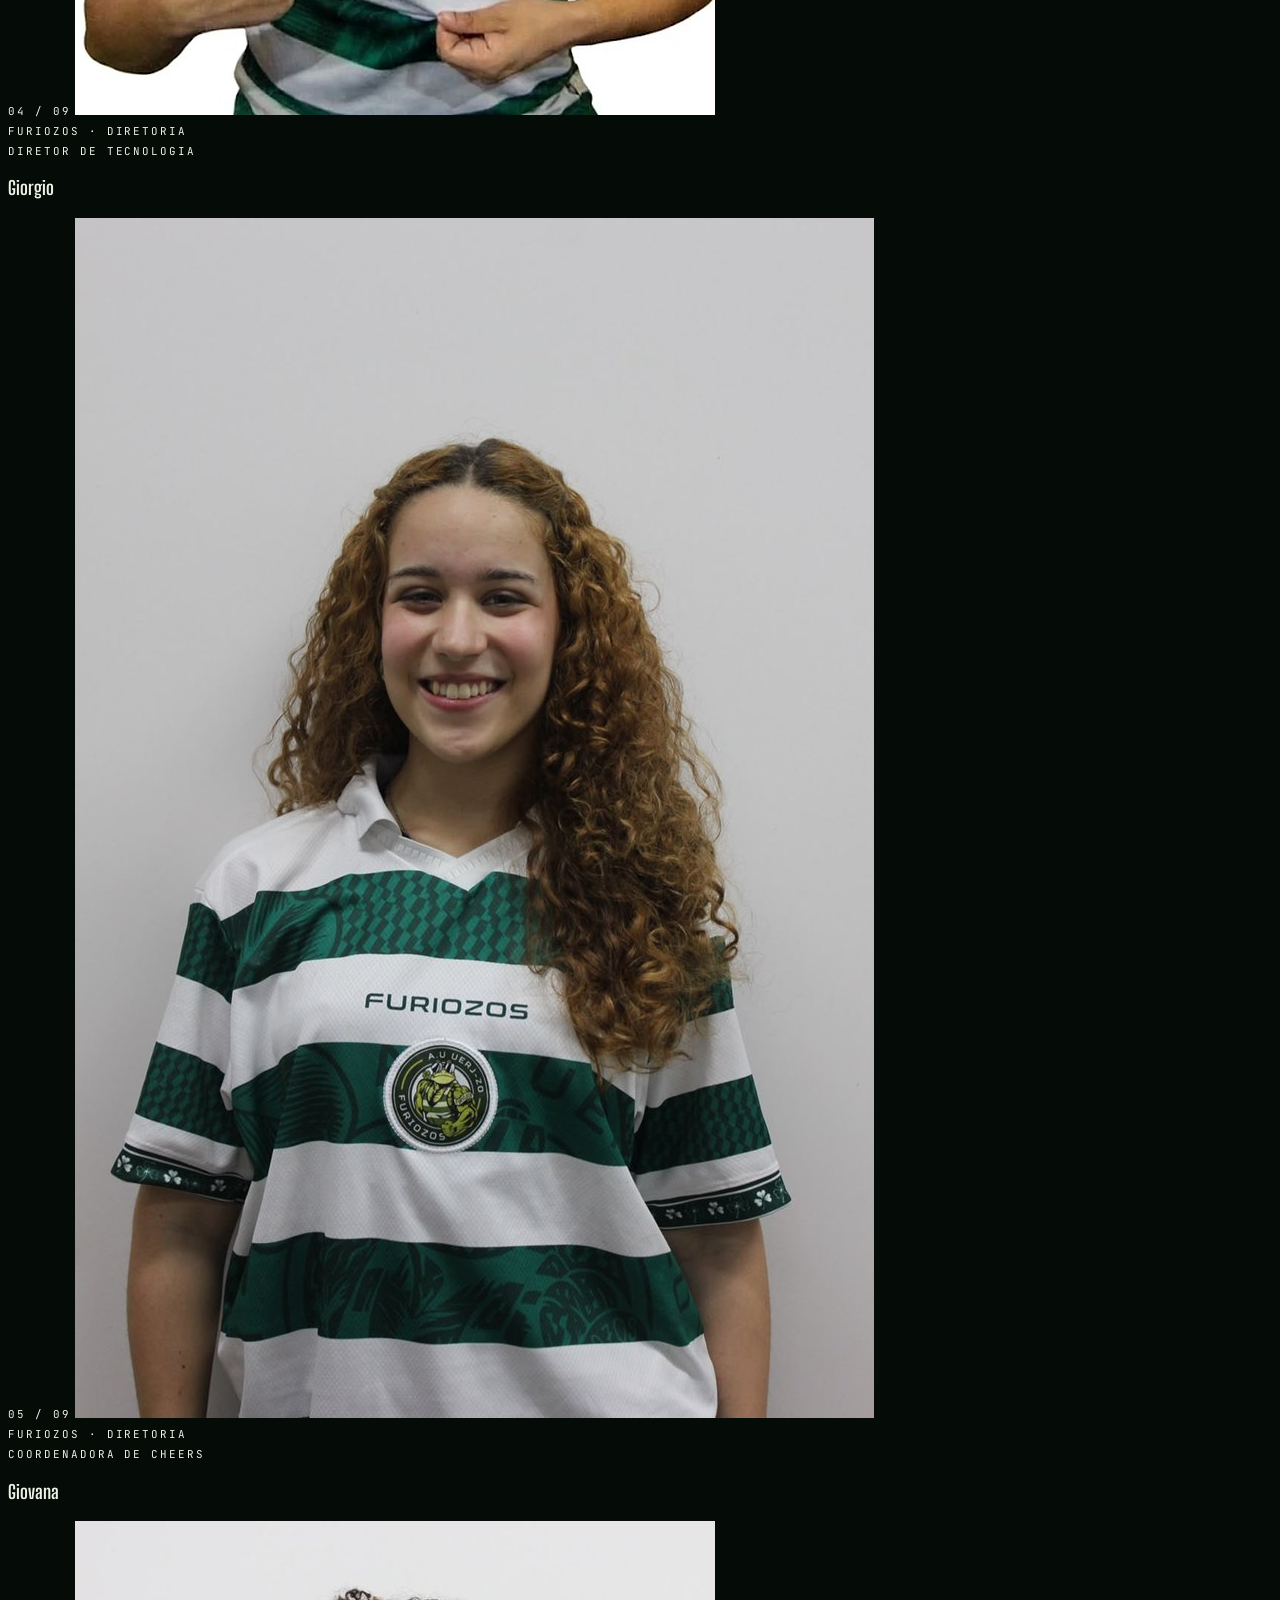
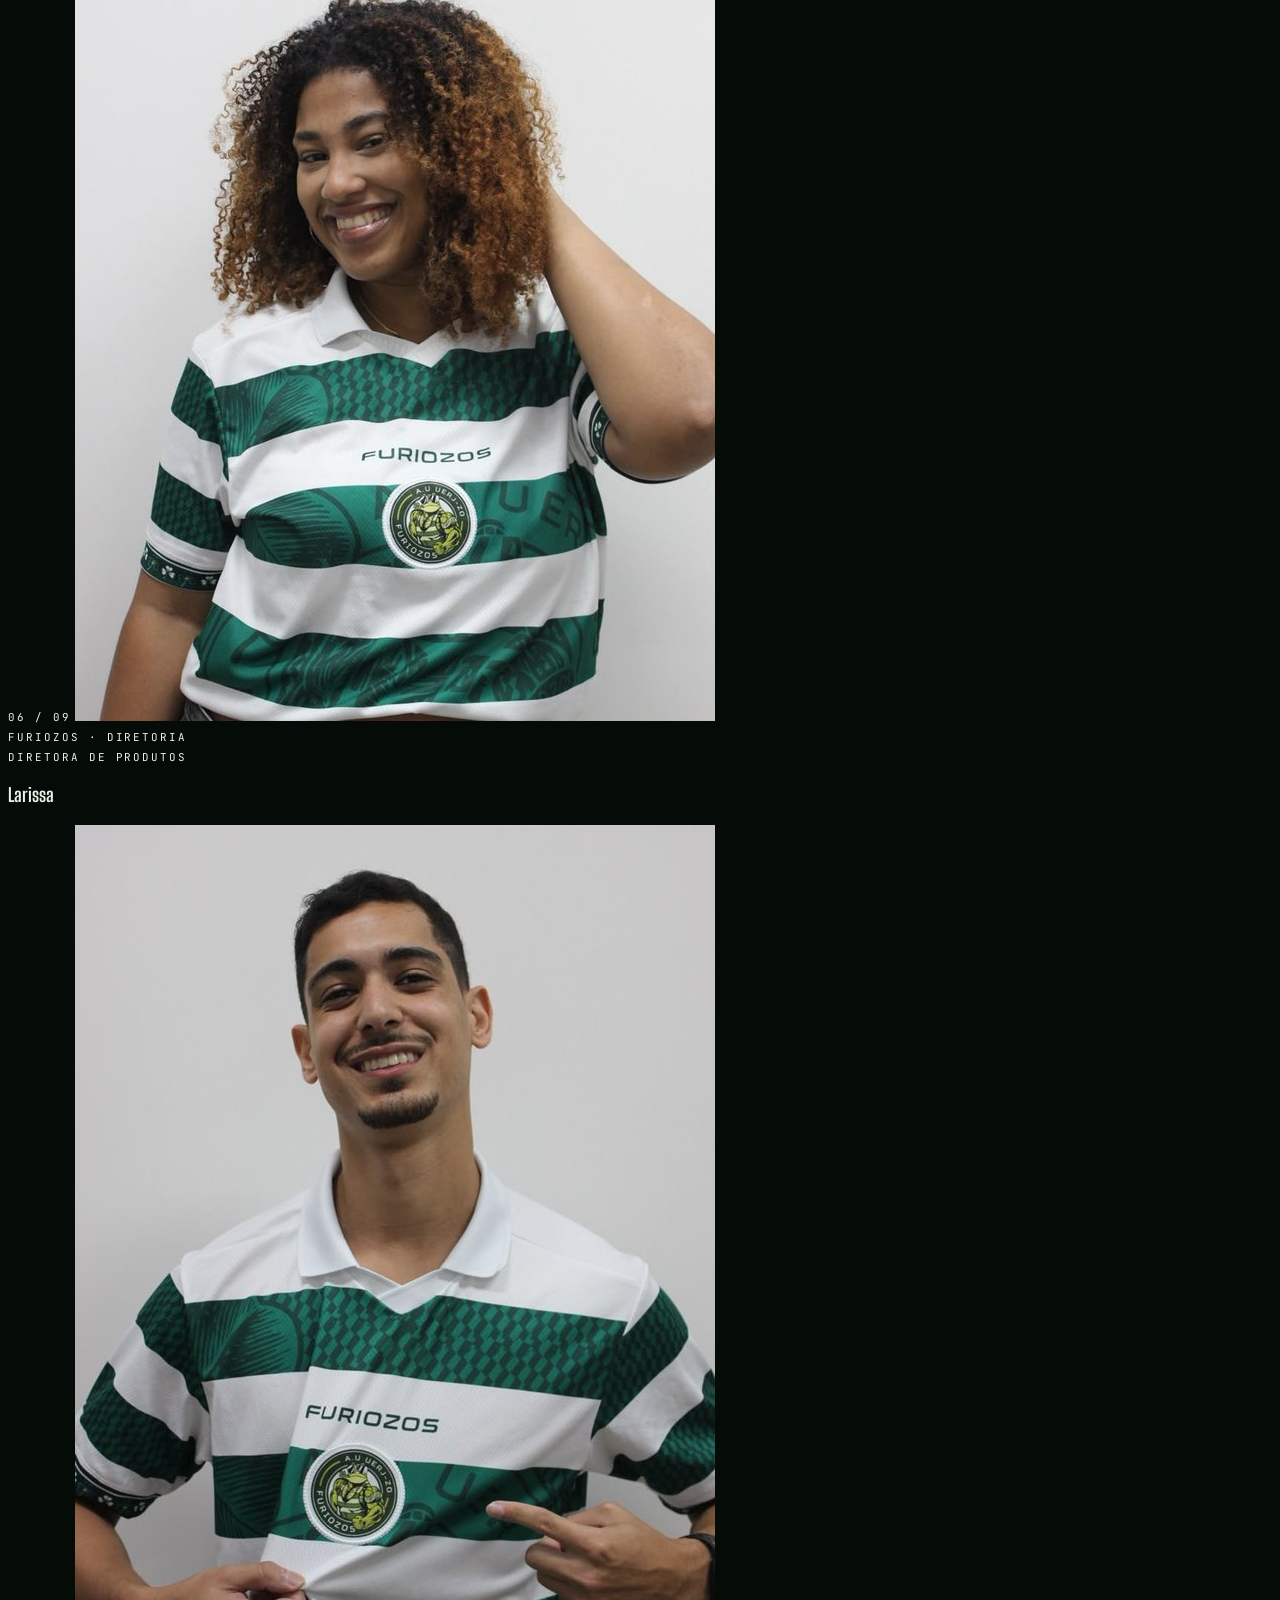
==== commit 52d66a36: "Gestao: foto da Giovana e ordem alfabetica (Caio e Nill no topo) Ordem: Caio, Nill, Cipolla, Giorgio" ====
--- a/public/index.html
+++ b/public/index.html
@@ -385,10 +385,25 @@
                         </div>
                     </div>
 
-                    <!-- 5. Larissa -->
+                    <!-- 5. Giovana -->
                     <div class="member-card snap-start shrink-0 w-[230px] sm:w-[260px] bg-ink border border-ash hover:border-neon/60 transition-colors duration-500 group flex flex-col">
                         <div class="relative aspect-[4/5] overflow-hidden bg-coal">
                             <span class="absolute top-3 left-3 z-10 label text-bone/80 mix-blend-difference">05 / 09</span>
+                            <img src="assets/img/giovana.jpg" loading="lazy" onerror="this.src='https://placehold.co/640x800/1F4229/ccff00?text=Giovana'" alt="Giovana - Coordenadora de Cheers" class="w-full h-full object-cover object-top">
+                            <div class="member-wipe absolute inset-x-0 bottom-0 h-2/5 bg-gradient-to-t from-neon via-neon/60 to-transparent"></div>
+                            <span class="absolute bottom-3 left-3 right-3 z-10 label text-ink opacity-0 group-hover:opacity-100 transition-opacity duration-500">FurioZOs · Diretoria</span>
+                            <span class="absolute inset-x-0 bottom-0 h-1 bg-neon origin-left scale-x-0 group-hover:scale-x-100 transition-transform duration-500 ease-razor"></span>
+                        </div>
+                        <div class="p-4 border-t border-dashed border-ash">
+                            <span class="label text-neon">Coordenadora de Cheers</span>
+                            <h3 class="mt-1 font-sport text-3xl text-bone font-black uppercase leading-none">Giovana</h3>
+                        </div>
+                    </div>
+
+                    <!-- 6. Larissa -->
+                    <div class="member-card snap-start shrink-0 w-[230px] sm:w-[260px] bg-ink border border-ash hover:border-neon/60 transition-colors duration-500 group flex flex-col">
+                        <div class="relative aspect-[4/5] overflow-hidden bg-coal">
+                            <span class="absolute top-3 left-3 z-10 label text-bone/80 mix-blend-difference">06 / 09</span>
                             <img src="assets/img/larissa.jpg" loading="lazy" onerror="this.src='https://placehold.co/640x800/1F4229/ccff00?text=Larissa'" alt="Larissa - Diretora de Produtos" class="w-full h-full object-cover object-top">
                             <div class="member-wipe absolute inset-x-0 bottom-0 h-2/5 bg-gradient-to-t from-neon via-neon/60 to-transparent"></div>
                             <span class="absolute bottom-3 left-3 right-3 z-10 label text-ink opacity-0 group-hover:opacity-100 transition-opacity duration-500">FurioZOs · Diretoria</span>
@@ -400,10 +415,10 @@
                         </div>
                     </div>
 
-                    <!-- 6. Melo -->
+                    <!-- 7. Melo -->
                     <div class="member-card snap-start shrink-0 w-[230px] sm:w-[260px] bg-ink border border-ash hover:border-neon/60 transition-colors duration-500 group flex flex-col">
                         <div class="relative aspect-[4/5] overflow-hidden bg-coal">
-                            <span class="absolute top-3 left-3 z-10 label text-bone/80 mix-blend-difference">06 / 09</span>
+                            <span class="absolute top-3 left-3 z-10 label text-bone/80 mix-blend-difference">07 / 09</span>
                             <img src="assets/img/melo.jpg" loading="lazy" onerror="this.src='https://placehold.co/640x800/1F4229/ccff00?text=Melo'" alt="Melo - Diretor de Esportes" class="w-full h-full object-cover object-top">
                             <div class="member-wipe absolute inset-x-0 bottom-0 h-2/5 bg-gradient-to-t from-neon via-neon/60 to-transparent"></div>
                             <span class="absolute bottom-3 left-3 right-3 z-10 label text-ink opacity-0 group-hover:opacity-100 transition-opacity duration-500">FurioZOs · Diretoria</span>
@@ -415,10 +430,10 @@
                         </div>
                     </div>
 
-                    <!-- 7. Nauh -->
+                    <!-- 8. Nauh -->
                     <div class="member-card snap-start shrink-0 w-[230px] sm:w-[260px] bg-ink border border-ash hover:border-neon/60 transition-colors duration-500 group flex flex-col">
                         <div class="relative aspect-[4/5] overflow-hidden bg-coal">
-                            <span class="absolute top-3 left-3 z-10 label text-bone/80 mix-blend-difference">07 / 09</span>
+                            <span class="absolute top-3 left-3 z-10 label text-bone/80 mix-blend-difference">08 / 09</span>
                             <img src="assets/img/nauh.jpg" loading="lazy" onerror="this.src='https://placehold.co/640x800/1F4229/ccff00?text=Nauh'" alt="Nauh - Diretora de Marketing" class="w-full h-full object-cover object-top">
                             <div class="member-wipe absolute inset-x-0 bottom-0 h-2/5 bg-gradient-to-t from-neon via-neon/60 to-transparent"></div>
                             <span class="absolute bottom-3 left-3 right-3 z-10 label text-ink opacity-0 group-hover:opacity-100 transition-opacity duration-500">FurioZOs · Diretoria</span>
@@ -430,10 +445,10 @@
                         </div>
                     </div>
 
-                    <!-- 8. Vt -->
+                    <!-- 9. Vt -->
                     <div class="member-card snap-start shrink-0 w-[230px] sm:w-[260px] bg-ink border border-ash hover:border-neon/60 transition-colors duration-500 group flex flex-col">
                         <div class="relative aspect-[4/5] overflow-hidden bg-coal">
-                            <span class="absolute top-3 left-3 z-10 label text-bone/80 mix-blend-difference">08 / 09</span>
+                            <span class="absolute top-3 left-3 z-10 label text-bone/80 mix-blend-difference">09 / 09</span>
                             <img src="assets/img/vt.jpg" loading="lazy" onerror="this.src='https://placehold.co/640x800/1F4229/ccff00?text=Vt'" alt="Vt - Diretor de Eventos" class="w-full h-full object-cover object-top">
                             <div class="member-wipe absolute inset-x-0 bottom-0 h-2/5 bg-gradient-to-t from-neon via-neon/60 to-transparent"></div>
                             <span class="absolute bottom-3 left-3 right-3 z-10 label text-ink opacity-0 group-hover:opacity-100 transition-opacity duration-500">FurioZOs · Diretoria</span>
@@ -442,21 +457,6 @@
                         <div class="p-4 border-t border-dashed border-ash">
                             <span class="label text-neon">Diretor de Eventos</span>
                             <h3 class="mt-1 font-sport text-3xl text-bone font-black uppercase leading-none">Vt</h3>
-                        </div>
-                    </div>
-
-                    <!-- 9. Giovana -->
-                    <div class="member-card snap-start shrink-0 w-[230px] sm:w-[260px] bg-ink border border-ash hover:border-neon/60 transition-colors duration-500 group flex flex-col">
-                        <div class="relative aspect-[4/5] overflow-hidden bg-coal">
-                            <span class="absolute top-3 left-3 z-10 label text-bone/80 mix-blend-difference">09 / 09</span>
-                            <img src="assets/img/giovana.jpg" loading="lazy" onerror="this.src='https://placehold.co/640x800/1F4229/ccff00?text=Giovana'" alt="Giovana - Coordenadora de Cheers" class="w-full h-full object-cover object-top">
-                            <div class="member-wipe absolute inset-x-0 bottom-0 h-2/5 bg-gradient-to-t from-neon via-neon/60 to-transparent"></div>
-                            <span class="absolute bottom-3 left-3 right-3 z-10 label text-ink opacity-0 group-hover:opacity-100 transition-opacity duration-500">FurioZOs · Diretoria</span>
-                            <span class="absolute inset-x-0 bottom-0 h-1 bg-neon origin-left scale-x-0 group-hover:scale-x-100 transition-transform duration-500 ease-razor"></span>
-                        </div>
-                        <div class="p-4 border-t border-dashed border-ash">
-                            <span class="label text-neon">Coordenadora de Cheers</span>
-                            <h3 class="mt-1 font-sport text-3xl text-bone font-black uppercase leading-none">Giovana</h3>
                         </div>
                     </div>
                 </div>
